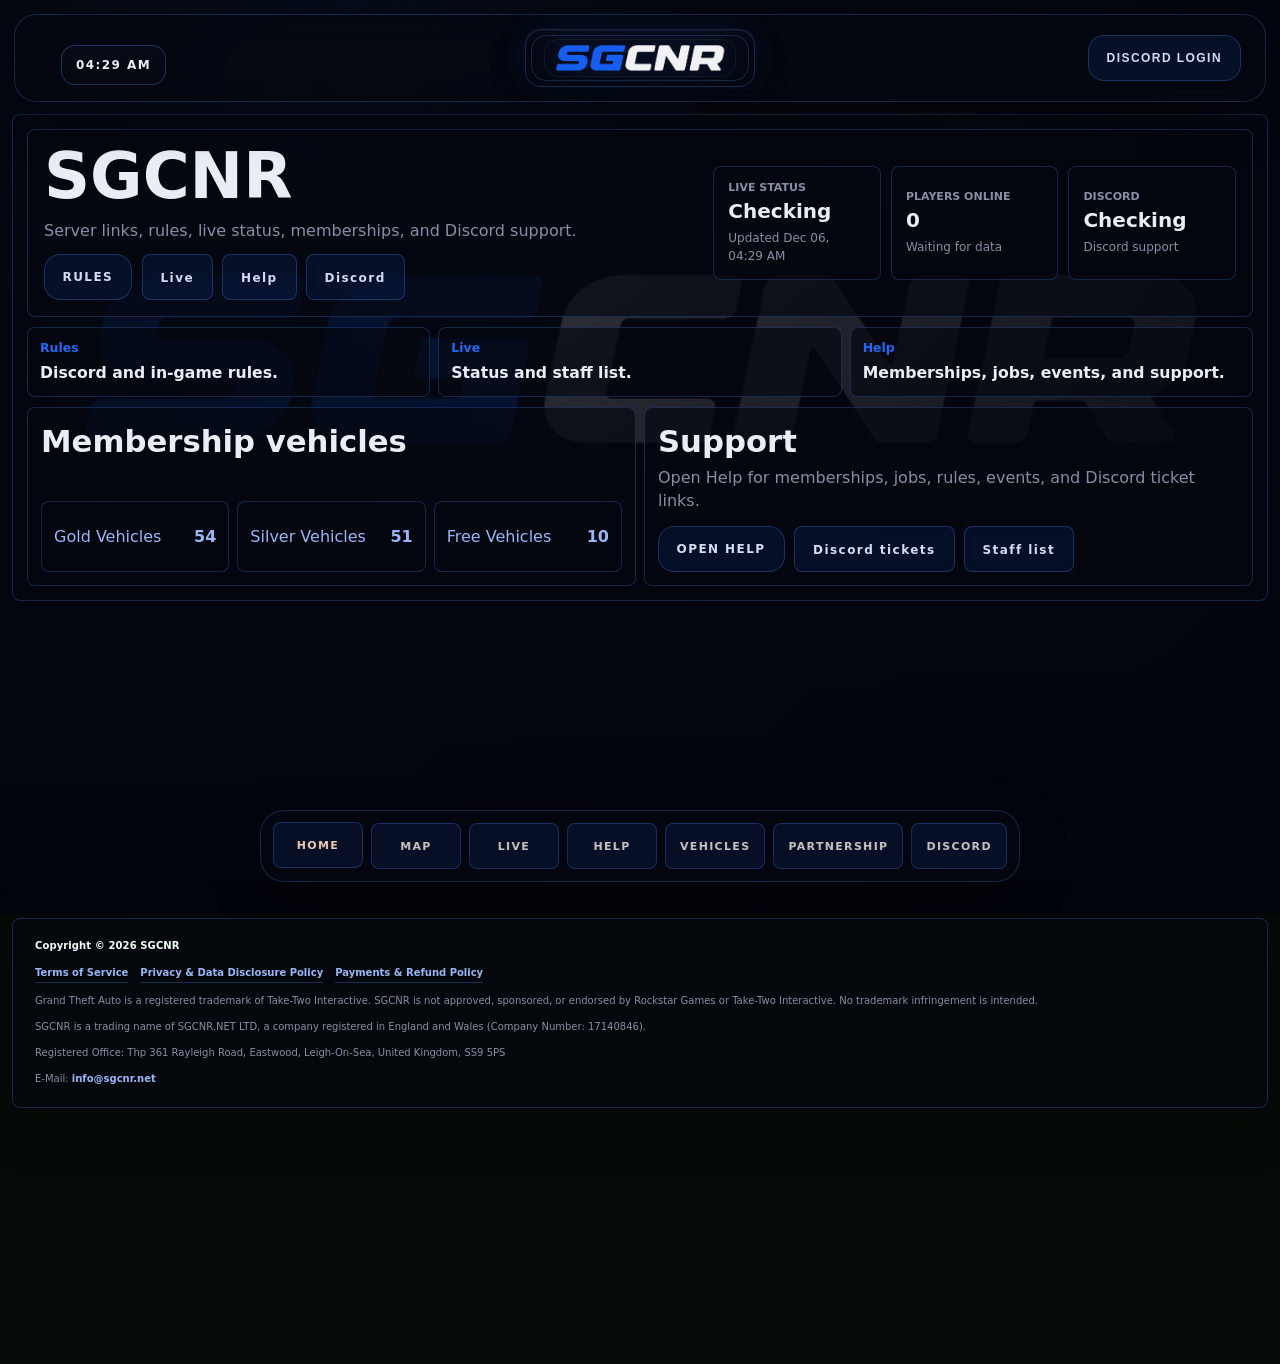
==== index.html @ f7b23f70 "Staff team (NOT DONE)" ====
﻿<!doctype html>
<html lang="en">
  <head>
    <meta charset="utf-8" />
    <meta name="viewport" content="width=device-width, initial-scale=1" />
    <title>SGCNR</title>
    <link rel="preload" as="image" href="/branding/sgcnr-brand-bg-20260628.png?v=20260628a" fetchpriority="high" />
    <link rel="stylesheet" href="/styles.css?v=20260618c" />
    <link rel="stylesheet" href="/logo-polish.css?v=20260618c" />
    <link rel="stylesheet" href="/site-overrides.css?v=20260630c" />
  </head>

  <body>
    <header class="topbar" aria-label="Top bar">
      <div class="topbar__status" aria-label="Site status">
        <div class="clock" id="localTime" title="Your local time">--:--</div>
        <div class="meta" id="meta"></div>
      </div>
      <a class="brandmark brandmark--link" id="brandHomeBtn" href="/" aria-label="SGCNR home">
        <div class="brandmark__badge">
          <span class="brandmark__light brandmark__light--blue" aria-hidden="true"></span>
          <span class="brandmark__light brandmark__light--red" aria-hidden="true"></span>
          <img
            class="brandmark__logo brandmark__logo--badge"
            src="/branding/sgcnr-brand-logo-20260628.png?v=20260628a"
            alt="SGCNR logo"
            width="480"
            height="116"
            loading="eager"
            decoding="async"
            onload="this.classList.add('is-ready'); if (this.nextElementSibling) this.nextElementSibling.hidden = true;"
            onerror="this.remove();"
          />
          <span class="brandmark__title">SGCNR</span>
        </div>
      </a>
      <div class="auth" id="authArea" aria-label="Account">
        <button class="auth__btn auth__btn--primary" id="loginBtn" type="button">Login</button>
        <button class="auth__btn" id="registerBtn" type="button" style="display:none">Register</button>
        <button class="auth__btn" id="accountBtn" type="button" style="display:none">Account</button>
        <button class="auth__btn" id="logoutBtn" type="button" style="display:none">Logout</button>
      </div>
    </header>

    <div class="site-brand-backdrop" aria-hidden="true"></div>

    <main class="content" aria-label="Main content">
      <div class="search-wrap" id="searchWrap">
        <input id="searchInput" type="search" placeholder="Search rules..." />
      </div>
      <div id="rules"></div>
    </main>

    <div id="authModalRoot"></div>

    <nav class="dock" aria-label="Navigation">
      <a class="dock__item" href="/" data-dock="home" aria-label="Homepage">
        <span class="dock__icon" aria-hidden="true"></span>
        <span class="dock__label">Home</span>
      </a>

      <a class="dock__item" href="/map" data-dock="map" aria-label="Map">
        <span class="dock__icon" aria-hidden="true"></span>
        <span class="dock__label">Map</span>
      </a>

      <a class="dock__item" href="/live" data-dock="live" aria-label="Live">
        <span class="dock__icon" aria-hidden="true"></span>
        <span class="dock__label">Live</span>
      </a>

      <a class="dock__item" href="/staff" data-dock="staff" aria-label="Staff" style="display:none">
        <span class="dock__icon" aria-hidden="true"></span>
        <span class="dock__label">Staff</span>
      </a>

      <a class="dock__item" href="/help" data-dock="help" aria-label="Help">
        <span class="dock__icon" aria-hidden="true"></span>
        <span class="dock__label">Help</span>
      </a>

      <a class="dock__item" href="/vehicles" data-dock="vehicles" aria-label="Vehicles">
        <span class="dock__icon" aria-hidden="true">
          <svg class="dock__svg" viewBox="0 0 24 24" role="img" aria-hidden="true" focusable="false">
            <path fill="currentColor" d="M7.1 7h9.8c.7 0 1.3.38 1.62.98L20.2 11H21a1 1 0 1 1 0 2h-.36c.23.42.36.9.36 1.4V18a1 1 0 0 1-1 1h-1.4a1.6 1.6 0 0 1-3.2 0H8.6a1.6 1.6 0 0 1-3.2 0H4a1 1 0 0 1-1-1v-3.6c0-.5.13-.98.36-1.4H3a1 1 0 1 1 0-2h.8l1.68-3.02C5.8 7.38 6.4 7 7.1 7Zm.16 2-1.1 2h11.68l-1.1-2H7.26ZM6.8 16.2a1.2 1.2 0 1 0 0-2.4 1.2 1.2 0 0 0 0 2.4Zm10.4 0a1.2 1.2 0 1 0 0-2.4 1.2 1.2 0 0 0 0 2.4Z"/>
          </svg>
        </span>
        <span class="dock__label">Vehicles</span>
      </a>

      <a class="dock__item" href="/partnership" data-dock="partnership" aria-label="Partnership">
        <span class="dock__icon" aria-hidden="true">
          <svg class="dock__svg" viewBox="0 0 24 24" role="img" aria-hidden="true" focusable="false">
            <path fill="currentColor" d="M8.5 5.5a3 3 0 0 1 4.24 0L14 6.76l1.26-1.26a3 3 0 0 1 4.24 4.24l-1.26 1.26 1.26 1.26a3 3 0 0 1-4.24 4.24L14 15.24l-1.26 1.26a3 3 0 0 1-4.24-4.24L9.76 11 8.5 9.74a3 3 0 0 1 0-4.24Zm1.41 1.41a1 1 0 0 0 0 1.42L12.59 11l-2.68 2.67a1 1 0 1 0 1.42 1.42L14 12.41l2.67 2.68a1 1 0 0 0 1.42-1.42L15.41 11l2.68-2.67a1 1 0 1 0-1.42-1.42L14 9.59l-2.67-2.68a1 1 0 0 0-1.42 0Z"/>
          </svg>
        </span>
        <span class="dock__label">Partnership</span>
      </a>

      <a class="dock__item" href="https://discord.gg/Y8HNFPtxkE" target="_blank" rel="noopener noreferrer" data-dock="discord" aria-label="Discord">
        <span class="dock__icon" aria-hidden="true">
          <svg class="dock__svg" viewBox="0 0 24 24" role="img" aria-hidden="true" focusable="false">
            <path fill="currentColor" d="M20.317 4.369a19.791 19.791 0 0 0-4.885-1.515.07.07 0 0 0-.074.035c-.212.375-.447.864-.613 1.249a18.26 18.26 0 0 0-5.487 0 12.64 12.64 0 0 0-.617-1.249.074.074 0 0 0-.074-.035 19.736 19.791 0 0 0-4.885 1.515.066.066 0 0 0-.03.027C.533 9.046-.32 13.58.099 18.057a.078.078 0 0 0 .03.055 19.9 19.9 0 0 0 5.992 3.067.074.074 0 0 0 .08-.027c.462-.63.873-1.295 1.226-1.994a.072.072 0 0 0-.04-.1 13.131 13.131 0 0 1-1.872-.9.073.073 0 0 1-.007-.121c.126-.094.252-.192.371-.291a.074.074 0 0 1 .077-.01c3.927 1.789 8.18 1.789 12.061 0a.074.074 0 0 1 .078.01c.12.099.245.197.372.291a.073.073 0 0 1-.006.121 12.299 12.299 0 0 1-1.873.9.073.073 0 0 0-.039.1c.36.699.772 1.364 1.225 1.994a.073.073 0 0 0 .08-.027 19.819 19.819 0 0 0 5.993-3.067.077.077 0 0 0 .03-.055c.5-5.177-.838-9.673-3.548-13.66a.061.061 0 0 0-.031-.028ZM8.02 15.331c-1.183 0-2.157-1.086-2.157-2.419 0-1.333.955-2.419 2.157-2.419 1.202 0 2.176 1.095 2.157 2.419 0 1.333-.955 2.419-2.157 2.419Zm7.975 0c-1.183 0-2.157-1.086-2.157-2.419 0-1.333.955-2.419 2.157-2.419 1.202 0 2.176 1.095 2.157 2.419 0 1.333-.946 2.419-2.157 2.419Z"/>
          </svg>
        </span>
        <span class="dock__label">Discord</span>
      </a>
    </nav>

    <footer class="footer" aria-label="Legal">
      <div class="footer__inner">
        <div class="footer__brand">Copyright &copy; 2026 SGCNR</div>
        <div class="footer__links">
          <a class="footer__link" href="/legal/sgcnr-terms-of-service.pdf" target="_blank" rel="noopener noreferrer" type="application/pdf" data-no-route="true">Terms of Service</a>
          <a class="footer__link" href="/legal/sgcnr-privacy-data-disclosure-policy.pdf" target="_blank" rel="noopener noreferrer" type="application/pdf" data-no-route="true">Privacy &amp; Data Disclosure Policy</a>
          <a class="footer__link" href="/legal/sgcnr-payments-refund-policy.pdf" target="_blank" rel="noopener noreferrer" type="application/pdf" data-no-route="true">Payments &amp; Refund Policy</a>
        </div>
        <div class="footer__legal">
          Grand Theft Auto is a registered trademark of Take-Two Interactive. SGCNR is not approved, sponsored, or endorsed by Rockstar Games or Take-Two Interactive. No trademark infringement is intended.
        </div>
        <div class="footer__legal">
          SGCNR is a trading name of SGCNR.NET LTD, a company registered in England and Wales (Company Number: 17140846).
        </div>
        <div class="footer__legal">
          Registered Office: Thp 361 Rayleigh Road, Eastwood, Leigh-On-Sea, United Kingdom, SS9 5PS
        </div>
        <div class="footer__legal">
          E-Mail: <a class="footer__mail" href="mailto:info@sgcnr.net">info@sgcnr.net</a>
        </div>
      </div>
    </footer>

    <script src="/rules.js?v=20260621e"></script>
    <script src="/server-config.js?v=20260618c"></script>
    <script src="/app.js?v=20260630c"></script>
    <script src="/site-enhancements.js?v=20260627a"></script>
    <script src="/auth-discord.js?v=20260618c"></script>
  </body>
</html>
---- styles.css ----
﻿:root{
  --bg: #070d0a;
  --panel: rgba(13,20,17,.94);
  --panel2: rgba(18,28,23,.88);
  --text: #f1f7f3;
  --muted: rgba(218,229,222,.72);
  --border: rgba(111,154,131,.18);
  --accent: #d8ad8d;
  --accent2: #f1d3bd;
  --shadow: 0 18px 38px rgba(0,0,0,.34);
  --ease: cubic-bezier(.2,.8,.2,1);
}

*{ box-sizing:border-box; }
html,body{
  height:100%;
  background-color: var(--bg);
}
body{
  margin:0;
  font-family: ui-sans-serif, system-ui, -apple-system, Segoe UI, Roboto, Arial, "Apple Color Emoji","Segoe UI Emoji";
  background-color: var(--bg);
  background-image:
    radial-gradient(980px 580px at 14% -6%, rgba(216,173,141,.13), transparent 56%),
    radial-gradient(920px 520px at 88% -4%, rgba(255,255,255,.08), transparent 54%),
    linear-gradient(180deg, rgba(255,255,255,.02), transparent 24%);
  background-attachment: fixed;
  color: var(--text);
  overflow-x: hidden;
}

body::before{
  content: "";
  position: fixed;
  inset: 0;
  pointer-events: none;
  background:
    linear-gradient(rgba(255,255,255,.035) 1px, transparent 1px),
    linear-gradient(90deg, rgba(255,255,255,.035) 1px, transparent 1px);
  background-size: 240px 240px;
  opacity: .04;
}

body::after{
  content: "";
  position: fixed;
  inset: 0;
  pointer-events: none;
  background-image:
    url("data:image/svg+xml,%3Csvg xmlns='http://www.w3.org/2000/svg' width='160' height='160'%3E%3Cfilter id='n'%3E%3CfeTurbulence type='fractalNoise' baseFrequency='.9' numOctaves='3' stitchTiles='stitch'/%3E%3C/filter%3E%3Crect width='160' height='160' filter='url(%23n)' opacity='.25'/%3E%3C/svg%3E");
  opacity: .02;
  mix-blend-mode: overlay;
}

body.has-pointer-fx > .content,
body.has-pointer-fx > .footer{
  position: relative;
  z-index: 2;
}

body.has-pointer-fx > .topbar{
  z-index: 10;
}

body.has-pointer-fx > .dock{
  z-index: 12;
}

.site-fx{
  position: fixed;
  inset: 0;
  z-index: 1;
  pointer-events: none;
  overflow: clip;
}

.site-fx__canvas{
  position: absolute;
  inset: 0;
  width: 100%;
  height: 100%;
  display: block;
  opacity: .74;
  mix-blend-mode: screen;
  filter: saturate(.94) brightness(.98);
}

a{ color: inherit; text-decoration:none; }
a:hover{ color: var(--accent); }

.topbar{
  position: sticky;
  top: 0;
  z-index: 10;
  display:flex;
  justify-content:center;
  align-items: flex-start;
  gap: 14px;
  padding: 16px 18px 12px 18px;
  background: linear-gradient(180deg, rgba(12,16,22,.94), rgba(9,12,18,.88));
  border-bottom: 1px solid rgba(216,173,141,.14);
  backdrop-filter: blur(10px);
}

.brandmark{
  display: inline-flex;
  flex-direction: column;
  align-items: center;
  gap: 6px;
  min-width: 250px;
  margin-top: 0;
}

@media (prefers-reduced-motion: reduce), (pointer: coarse){
  .site-fx{
    display: none;
  }
}

.brandmark__badge{
  position: relative;
  display: inline-flex;
  align-items: center;
  justify-content: center;
  min-width: 248px;
  min-height: 54px;
  padding: 0 22px;
  border-radius: 18px;
  border: 1px solid rgba(216,173,141,.18);
  background:
    linear-gradient(180deg, rgba(14,20,17,.98), rgba(10,8,7,.98)),
    linear-gradient(90deg, rgba(216,173,141,.16), rgba(255,255,255,0) 38%, rgba(255,255,255,.10));
  box-shadow:
    0 18px 34px rgba(0,0,0,.42),
    inset 0 1px 0 rgba(255,255,255,.04);
  overflow: hidden;
}

.brandmark__badge::before{
  content: "";
  position: absolute;
  inset: 4px;
  border-radius: 12px;
  border: 1px solid rgba(255,255,255,.05);
  pointer-events: none;
}

.brandmark__light{
  position: absolute;
  top: -4px;
  width: 72px;
  height: 28px;
  border-radius: 999px;
  filter: blur(16px);
  opacity: .58;
  pointer-events: none;
}

.brandmark__light--blue{
  left: -10px;
  background: radial-gradient(circle, rgba(216,173,141,.95), rgba(216,173,141,0) 68%);
}

.brandmark__light--red{
  right: -10px;
  background: radial-gradient(circle, rgba(255,255,255,.85), rgba(255,255,255,0) 68%);
}

.brandmark__title{
  position: relative;
  z-index: 1;
  font-size: 28px;
  line-height: 1;
  font-weight: 900;
  letter-spacing: -.05em;
  color: #f7fbff;
  text-transform: uppercase;
  text-shadow:
    0 3px 0 rgba(10,14,19,.95),
    0 10px 22px rgba(0,0,0,.40);
}

.brandmark__sub{
  font-size: 11px;
  letter-spacing: .22em;
  text-transform: uppercase;
  color: rgba(237,244,251,.68);
  white-space: nowrap;
}

.auth{
  position: absolute;
  right: 16px;
  top: 18px;
  display: flex;
  gap: 8px;
  align-items: center;
}

.auth__btn{
  border: 1px solid rgba(216,173,141,.14);
  background: rgba(12,18,26,.82);
  color: rgba(237,244,251,.88);
  padding: 8px 10px;
  border-radius: 12px;
  font-size: 11px;
  letter-spacing: .08em;
  text-transform: uppercase;
  cursor: pointer;
  backdrop-filter: blur(6px);
  transition: transform .22s var(--ease), border-color .22s var(--ease), background .22s var(--ease);
}

.auth__btn:hover{
  transform: translateY(-1px);
  border-color: rgba(255,255,255,.16);
  background: rgba(0,0,0,.26);
}

.auth__btn:focus-visible{
  outline: none;
  border-color: rgba(216,173,141,.45);
  box-shadow: 0 0 0 3px rgba(216,173,141,.12);
}

.auth__btn--primary{
  border-color: rgba(216,173,141,.28);
  background: rgba(216,173,141,.10);
  color: rgba(219,255,233,.98);
}

.auth__btn--primary:hover{
  border-color: rgba(216,173,141,.45);
  background: rgba(216,173,141,.14);
}

.topbar__right{
  display:flex;
  align-items:center;
}

.clock{
  font-variant-numeric: tabular-nums;
  font-size: 12px;
  letter-spacing: .08em;
  text-transform: uppercase;
  color: rgba(237,244,251,.84);
  border: 1px solid rgba(216,173,141,.14);
  background: rgba(16,22,31,.82);
  padding: 10px 14px;
  border-radius: 999px;
  backdrop-filter: blur(10px);
}

.content{
  max-width: 980px;
  margin: 0 auto;
  padding: 14px 16px 170px 16px;
  min-height: calc(100vh - 80px);
}

body.is-map .content{
  max-width: none;
  width: 100%;
  padding: 8px 12px 130px 12px;
  min-height: calc(100svh - 82px);
}

body.is-landing .content{
  max-width: none;
  padding-left: 0;
  padding-right: 0;
}

body.is-landing #rules{
  min-height: calc(100vh - 160px);
}

.search-wrap{
  display: none;
  margin: 0 0 12px 0;
}

.search-wrap input{
  width: 100%;
  padding: 12px 12px;
  border-radius: 14px;
  border: 1px solid rgba(255,255,255,.10);
  background: rgba(0,0,0,.22);
  color: rgba(230,237,246,.9);
  outline: none;
  backdrop-filter: blur(10px);
}

.search-wrap input::placeholder{ color: rgba(230,237,246,.45); }

.meta{
  position: absolute;
  left: 16px;
  top: 18px;
  width: fit-content;
  max-width: calc(100% - 32px);
  display: inline-flex;
  align-items: center;
  gap: 6px;
  margin: 0;
  font-size: 10px;
  letter-spacing: .08em;
  text-transform: uppercase;
  color: rgba(237,244,251,.8);
  border: 1px solid rgba(120,147,182,.14);
  background: rgba(12,18,26,.82);
  padding: 6px 10px;
  border-radius: 999px;
  backdrop-filter: blur(10px);
}

.meta kbd{
  font-family: ui-sans-serif, system-ui, -apple-system, Segoe UI, Roboto, Arial;
  font-size: inherit;
  letter-spacing: .08em;
  text-transform: uppercase;
  color: inherit;
  border: none;
  background: transparent;
  padding: 0;
  border-radius: 0;
}

body:not(.is-landing) .meta{ margin-left: 0; margin-right: 0; }

@media (max-width: 520px){
  .topbar{
    gap: 8px;
    padding-left: 10px;
    padding-right: 10px;
  }
  .brandmark{
    min-width: 0;
  }
  .brandmark__badge{
    min-width: 180px;
    min-height: 42px;
    padding: 0 14px;
  }
  .brandmark__title{
    font-size: 22px;
  }
  .brandmark__sub{
    font-size: 9px;
    letter-spacing: .12em;
  }
  .meta{ left: 10px; top: 12px; }
  .auth{ right: 10px; top: 12px; }
}

.section{
  padding: 18px;
  border: 1px solid var(--border);
  border-radius: 20px;
  background: linear-gradient(180deg, rgba(13,19,28,.96), rgba(9,14,21,.96));
  backdrop-filter: blur(8px);
  margin-bottom: 16px;
  box-shadow: 0 18px 42px rgba(0,0,0,.34), inset 0 1px 0 rgba(255,255,255,.02);
}

.section__eyebrow{
  display: inline-flex;
  align-items: center;
  min-height: 28px;
  padding: 0 12px;
  margin-bottom: 10px;
  border-radius: 999px;
  border: 1px solid rgba(179,136,86,.12);
  background: rgba(214,166,91,.05);
  color: rgba(235,221,197,.74);
  font-size: 11px;
  font-weight: 700;
  letter-spacing: .12em;
  text-transform: uppercase;
}

.section h2{
  margin: 0 0 10px 0;
  font-size: 22px;
  letter-spacing: .2px;
}

.section__content{
  margin-top: 10px;
  padding: 12px;
  border-radius: 14px;
  border: 1px solid rgba(255,255,255,.08);
  background: rgba(255,255,255,.02);
  margin-bottom: 12px;
}

.doc-p{
  margin: 0 0 10px 0;
  line-height: 1.65;
  color: rgba(230,237,246,.84);
}

.doc-list{
  margin: 0;
  padding-left: 18px;
  line-height: 1.65;
  color: rgba(230,237,246,.88);
}

.doc-table{
  width: 100%;
  overflow: auto;
  border-radius: 14px;
  border: 1px solid rgba(255,255,255,.10);
  background: rgba(255,255,255,.02);
}

.doc-table table{ width: 100%; border-collapse: collapse; }

.doc-table th,
.doc-table td{
  text-align: left;
  padding: 10px 12px;
  border-bottom: 1px solid rgba(255,255,255,.08);
  vertical-align: top;
}

.doc-table th{
  font-size: 12px;
  color: rgba(230,237,246,.60);
  text-transform: uppercase;
  letter-spacing: .12em;
  background: rgba(0,0,0,.22);
}

.rule__title{
  font-weight: 650;
}

.rule__id{
  font-size: 12px;
  color: rgba(230,237,246,.68);
  border: 1px solid rgba(255,255,255,.10);
  padding: 2px 8px;
  border-radius: 999px;
}

.rule__body{
  padding: 12px;
  color: rgba(230,237,246,.92);
}

.rule__explanation{
  padding: 0 12px 12px 12px;
  color: rgba(230,237,246,.68);
  line-height: 1.65;
}

.rule__tags{
  margin: 0;
  padding: 0 12px 12px 12px;
  display:flex;
  flex-wrap: wrap;
  gap: 8px;
}

.tag{
  font-size: 12px;
  color: rgba(230,237,246,.78);
  border: 1px solid rgba(255,255,255,.10);
  padding: 2px 8px;
  border-radius: 999px;
  background: rgba(255,255,255,.02);
}

.view{
  opacity: 0;
  transform: translateY(6px);
  transition: opacity .26s var(--ease), transform .26s var(--ease);
}

.view.view--in{
  opacity: 1;
  transform: translateY(0);
}

.view.view--out{
  opacity: 0;
  transform: translateY(-4px);
}

.page-title{
  margin: 0;
  font-size: 30px;
  letter-spacing: .2px;
  line-height: 1.08;
}

.content-grid{
  display: grid;
  gap: 16px;
}

.content-grid--sidebar{
  grid-template-columns: minmax(0, 1.45fr) minmax(280px, .8fr);
  align-items: start;
}

.landing{
  padding: 90px 0 30px 0;
  text-align: center;
  position: relative;
  overflow: hidden;
}

body.is-landing .landing{
  min-height: calc(100vh - 160px);
  display:flex;
  flex-direction: column;
  align-items:center;
  justify-content: center;
  padding: 0 18px;
}

.landing-shell{
  width: min(1100px, calc(100% - 40px));
  margin: 0 auto;
}

.landing-hero{
  position: relative;
  z-index: 1;
  display: grid;
  grid-template-columns: minmax(0, 1.08fr) minmax(300px, .72fr);
  gap: 24px;
  align-items: start;
}

.landing-hero__copy{
  text-align: left;
  max-width: none;
}

.landing-hero__title{
  margin-top: 22px;
  max-width: 12ch;
  font-size: clamp(32px, 4.8vw, 56px);
  line-height: 1.04;
  font-weight: 800;
  letter-spacing: -.04em;
  color: rgba(237,244,251,.98);
  text-shadow: 0 18px 42px rgba(0,0,0,.44);
}

.landing-hero__text{
  margin-top: 18px;
  max-width: 50ch;
  color: rgba(237,244,251,.72);
  line-height: 1.7;
  font-size: 15px;
}

.landing-hero__actions{
  display: flex;
  flex-wrap: wrap;
  gap: 10px;
  margin-top: 24px;
}

.landing-panel{
  padding: 18px;
  border-radius: 22px;
  border: 1px solid rgba(120,147,182,.16);
  background: linear-gradient(180deg, rgba(12,18,26,.96), rgba(8,13,20,.96));
  backdrop-filter: blur(10px);
  box-shadow: 0 20px 46px rgba(0,0,0,.34);
  text-align: left;
}

.landing-panel__eyebrow{
  font-size: 11px;
  font-weight: 700;
  letter-spacing: .14em;
  text-transform: uppercase;
  color: rgba(230,237,246,.58);
  margin-bottom: 14px;
}

.landing-panel__grid{
  display: grid;
  grid-template-columns: repeat(2, minmax(0, 1fr));
  gap: 12px;
}

.landing-stats{
  display: grid;
  grid-template-columns: repeat(3, minmax(0, 1fr));
  gap: 10px;
  margin-top: 14px;
}

.landing-stat{
  padding: 10px 12px;
  border-radius: 16px;
  border: 1px solid rgba(255,255,255,.08);
  background: rgba(255,255,255,.03);
}

.landing-stat__label{
  font-size: 10px;
  font-weight: 700;
  letter-spacing: .12em;
  text-transform: uppercase;
  color: rgba(230,237,246,.52);
}

.landing-stat__value{
  margin-top: 6px;
  font-size: 15px;
  font-weight: 700;
  color: rgba(230,237,246,.94);
}

.landing--cloud::before{
  content: "";
  position: absolute;
  inset: -40px -40px -60px -40px;
  pointer-events: none;
  background:
    radial-gradient(900px 360px at 50% 42%, rgba(255,255,255,.10), transparent 70%),
    radial-gradient(900px 360px at 50% 55%, rgba(255,255,255,.07), transparent 72%),
    radial-gradient(900px 360px at 50% 70%, rgba(255,255,255,.05), transparent 74%),
    radial-gradient(700px 260px at 30% 62%, rgba(255,255,255,.05), transparent 70%),
    radial-gradient(700px 260px at 70% 62%, rgba(255,255,255,.05), transparent 70%);
  opacity: .75;
  filter: blur(1px);
  mask-image: radial-gradient(520px 320px at 50% 55%, rgba(0,0,0,1), rgba(0,0,0,0));
}

.landing--cloud::after{
  content: "";
  position: absolute;
  left: 72%;
  top: 42%;
  width: 440px;
  height: 440px;
  transform: translate(-50%, -50%);
  border-radius: 999px;
  pointer-events: none;
  background: radial-gradient(circle at 50% 50%, rgba(255,255,255,.07), rgba(255,255,255,.025) 42%, transparent 72%);
  border: 1px solid rgba(255,255,255,.06);
  box-shadow: 0 24px 64px rgba(0,0,0,.42);
}

.landing__logo{
  position: relative;
  z-index: 1;
  display: inline-grid;
  gap: 8px;
  margin-top: 18px;
}

.landing__logoTop,
.landing__logoBottom{
  font-family: ui-serif, Georgia, "Times New Roman", Times, serif;
  font-weight: 700;
  letter-spacing: .06em;
  line-height: .92;
  text-transform: none;
  font-size: 50px;
}

.landing__logoTop{
  color: rgba(230,237,246,.86);
  text-shadow: 0 18px 60px rgba(0,0,0,.75);
}

.landing__logoBottom{
  margin-top: -20px;
  color: rgba(230,237,246,.72);
  text-shadow: 0 18px 60px rgba(0,0,0,.75);
}

.landing__coming{
  position: relative;
  z-index: 1;
  margin-top: 0;
  font-size: 13px;
  letter-spacing: .28em;
  text-transform: uppercase;
  color: rgba(230,237,246,.60);
}

.landing-brand{
  position: relative;
  display: grid;
  grid-template-columns: 1fr;
  gap: 0;
  margin-top: 18px;
  width: min(820px, 100%);
  padding: 0;
  align-items: stretch;
}

.landing-brand__banner{
  position: relative;
  overflow: hidden;
  display: flex;
  flex-direction: column;
  justify-content: flex-end;
  min-height: 278px;
  padding: 24px 28px 30px;
  border-radius: 28px;
  border: 1px solid rgba(120,147,182,.18);
  background:
    linear-gradient(180deg, rgba(16,22,31,.98), rgba(8,12,18,.98)),
    linear-gradient(90deg, rgba(82,142,255,.16), rgba(255,255,255,0) 36%, rgba(255,96,96,.16));
  box-shadow:
    0 24px 58px rgba(0,0,0,.42),
    inset 0 1px 0 rgba(255,255,255,.04);
}

.landing-brand__banner::before{
  content: "";
  position: absolute;
  inset: 0;
  pointer-events: none;
  background:
    radial-gradient(circle at 18% 18%, rgba(71,142,255,.22), transparent 28%),
    radial-gradient(circle at 82% 18%, rgba(255,82,82,.20), transparent 28%),
    radial-gradient(circle at 50% 52%, rgba(255,193,87,.14), transparent 34%);
}

.landing-brand__banner::after{
  content: "";
  position: absolute;
  inset: 6px;
  border-radius: 22px;
  border: 1px solid rgba(255,255,255,.06);
  pointer-events: none;
}

.landing-brand__light{
  position: absolute;
  top: 10px;
  width: 148px;
  height: 64px;
  filter: blur(22px);
  opacity: .55;
  pointer-events: none;
}

.landing-brand__light--blue{
  left: -12px;
  background: radial-gradient(circle at 50% 50%, rgba(67,143,255,.92), rgba(67,143,255,0) 68%);
}

.landing-brand__light--red{
  right: -12px;
  background: radial-gradient(circle at 50% 50%, rgba(255,85,85,.90), rgba(255,85,85,0) 68%);
}

.landing-brand__skyline{
  position: relative;
  z-index: 1;
  display: flex;
  align-items: end;
  gap: 4px;
  height: 78px;
  margin-bottom: 16px;
  opacity: .56;
}

.landing-brand__building{
  border-radius: 5px 5px 0 0;
  background: linear-gradient(180deg, rgba(255,255,255,.18), rgba(71,84,98,.88));
  box-shadow: inset 0 1px 0 rgba(255,255,255,.12);
}

.landing-brand__chips{
  position: relative;
  z-index: 1;
  display: flex;
  flex-wrap: wrap;
  gap: 10px;
  margin-bottom: 18px;
}

.landing-brand__chip{
  display: inline-flex;
  align-items: center;
  gap: 8px;
  min-height: 34px;
  padding: 0 12px;
  border-radius: 999px;
  border: 1px solid rgba(255,255,255,.08);
  background: rgba(7,11,15,.64);
  color: rgba(230,237,246,.88);
  font-size: 12px;
  font-weight: 700;
  letter-spacing: .08em;
  text-transform: uppercase;
  backdrop-filter: blur(12px);
}

.landing-brand__chip--police{
  border-color: rgba(90,149,255,.24);
  box-shadow: inset 0 0 0 1px rgba(90,149,255,.08);
}

.landing-brand__chip--crime{
  border-color: rgba(255,125,72,.24);
  box-shadow: inset 0 0 0 1px rgba(255,125,72,.08);
}

.landing-brand__chipIcon,
.landing-brand__cash,
.landing-brand__badgeIcon{
  display: inline-flex;
  align-items: center;
  justify-content: center;
}

.landing-brand__chipIcon{
  width: 20px;
  height: 20px;
}

.landing-brand__chipIcon svg{
  width: 16px;
  height: 16px;
  display: block;
}

.landing-brand__title{
  position: relative;
  z-index: 1;
  text-transform: uppercase;
  line-height: .88;
}

.landing-brand__title--wide{
  max-width: none;
  font-size: clamp(44px, 6.4vw, 82px);
  font-weight: 900;
  letter-spacing: -.05em;
  white-space: normal;
  color: #f7fbff;
  text-shadow:
    0 4px 0 rgba(10,14,19,.92),
    0 18px 36px rgba(0,0,0,.4);
}

.landing-brand__road{
  position: relative;
  z-index: 1;
  margin-top: 20px;
  height: 14px;
  border-radius: 999px;
  background: linear-gradient(180deg, rgba(121,130,142,.34), rgba(56,63,72,.86));
  box-shadow: inset 0 1px 0 rgba(255,255,255,.08);
  overflow: hidden;
}

.landing-brand__road::after{
  content: "";
  position: absolute;
  left: 50%;
  top: 50%;
  width: 56%;
  height: 2px;
  transform: translate(-50%, -50%);
  background: repeating-linear-gradient(90deg, rgba(255,255,255,.92) 0 18px, transparent 18px 30px);
  opacity: .88;
}

.landing-brand__cash{
  position: absolute;
  right: 22px;
  bottom: 24px;
  width: 44px;
  height: 44px;
  border-radius: 14px;
  border: 1px solid rgba(140,224,150,.20);
  background: linear-gradient(180deg, rgba(98,177,104,.26), rgba(31,67,38,.86));
  color: rgba(217,255,224,.96);
  box-shadow: 0 12px 24px rgba(0,0,0,.24);
}

.landing-brand__cash svg{
  width: 22px;
  height: 22px;
  display: block;
}

.landing-brand__badge{
  display: none;
}

.landing-brand__badge::before{
  content: "";
  position: absolute;
  inset: 7px;
  border-radius: 26px;
  border: 1px solid rgba(255,255,255,.06);
}

.landing-brand__badge::after{
  content: "";
  position: absolute;
  left: 16px;
  right: 16px;
  bottom: 16px;
  height: 10px;
  border-radius: 999px;
  background: linear-gradient(90deg, rgba(66,140,255,.26), rgba(255,255,255,.12) 45%, rgba(255,92,92,.26));
}

.landing-brand__badgeTitle{
  position: relative;
  transform: none;
  font-size: clamp(32px, 4vw, 50px);
  font-weight: 900;
  letter-spacing: -.08em;
  color: #f7fbff;
  text-transform: uppercase;
  text-shadow:
    0 4px 0 rgba(10,14,19,.94),
    0 16px 34px rgba(0,0,0,.46);
  z-index: 1;
}

.landing-brand__badgeIcon{
  position: absolute;
  width: 46px;
  height: 46px;
  border-radius: 14px;
  border: 1px solid rgba(255,255,255,.08);
  background: rgba(7,11,15,.68);
  box-shadow: 0 10px 24px rgba(0,0,0,.30);
}

.landing-brand__badgeIcon svg{
  width: 24px;
  height: 24px;
  display: block;
}

.landing-brand__badgeIcon--left{
  left: 18px;
  top: 18px;
  color: #ffc759;
}

.landing-brand__badgeIcon--right{
  right: 18px;
  top: 18px;
  color: #ff9f7b;
}

.quickstart{
  position: relative;
  z-index: 1;
  margin-top: 26px;
  width: min(780px, 100%);
  padding: 14px;
  border-radius: 18px;
  border: 1px solid rgba(255,255,255,.10);
  background: rgba(0,0,0,.22);
  backdrop-filter: blur(14px);
  box-shadow: 0 18px 50px rgba(0,0,0,.50);
}

.quickstart__title{
  font-size: 12px;
  letter-spacing: .22em;
  text-transform: uppercase;
  color: rgba(230,237,246,.70);
  margin-bottom: 12px;
}

.quickstart__grid{
  display: grid;
  grid-template-columns: repeat(2, minmax(0, 1fr));
  gap: 12px;
}

.quickstart__btn{
  display: flex;
  align-items: center;
  gap: 12px;
  padding: 14px 14px;
  border-radius: 16px;
  border: 1px solid rgba(255,255,255,.10);
  background: rgba(255,255,255,.03);
  color: rgba(230,237,246,.90);
  transition: transform .22s var(--ease), border-color .22s var(--ease), background .22s var(--ease);
}

.quickstart__btn:hover{
  transform: translateY(-1px);
  border-color: rgba(122,182,255,.26);
  background: rgba(255,255,255,.05);
}

.quickstart__btn:focus-visible{
  outline: none;
  border-color: rgba(122,182,255,.45);
  box-shadow: 0 0 0 3px rgba(122,182,255,.12);
}

.quickstart__btn--primary{
  border-color: rgba(122,182,255,.28);
  background: rgba(122,182,255,.10);
}

.quickstart__btn--primary:hover{
  border-color: rgba(122,182,255,.45);
  background: rgba(122,182,255,.14);
}

.quickstart__icon{
  width: 38px;
  height: 38px;
  display: inline-flex;
  align-items: center;
  justify-content: center;
  border-radius: 14px;
  border: 1px solid rgba(255,255,255,.10);
  background: rgba(0,0,0,.22);
  font-size: 18px;
  line-height: 1;
}

.quickstart__label{
  font-weight: 700;
  letter-spacing: .2px;
}

.rules-legal{
  margin-top: 14px;
  padding: 12px 14px;
  border-radius: 14px;
  border: 1px solid rgba(255,255,255,.08);
  background: rgba(0,0,0,.18);
  color: rgba(230,237,246,.55);
  font-size: 12px;
  line-height: 1.55;
  backdrop-filter: blur(12px);
}

@media (max-width: 520px){
  .landing__logoTop,
  .landing__logoBottom{ font-size: 44px; }
  .landing--cloud::after{ width: 420px; height: 420px; }
  .quickstart__grid{ grid-template-columns: 1fr; }
  .players{ grid-template-columns: 1fr; }
  .status-grid{ grid-template-columns: 1fr; }
  .landing-brand{
    grid-template-columns: 1fr;
  }
  .landing-brand__banner{
    padding: 18px 18px 24px;
  }
  .landing-brand__title--wide{
    font-size: clamp(28px, 10vw, 42px);
  }
  .landing-brand__badge{
    min-height: 180px;
  }
}

.breadcrumb{
  display:flex;
  flex-wrap: wrap;
  align-items: center;
  gap: 8px;
  font-size: 12px;
  color: rgba(230,237,246,.60);
  margin-bottom: 10px;
}

.breadcrumb__sep{ color: rgba(219,197,165,.28); }

.breadcrumb__link{
  color: rgba(237,221,195,.82);
  border: 1px solid rgba(183,137,85,.16);
  border-radius: 999px;
  padding: 2px 8px;
  background: rgba(201,149,87,.06);
  transition: border-color .22s var(--ease), background .22s var(--ease);
}

.breadcrumb__link:hover{
  border-color: rgba(206,150,92,.24);
  background: rgba(201,149,87,.10);
}

.breadcrumb__current{
  color: rgba(223,206,180,.66);
  border: 1px solid rgba(183,137,85,.12);
  border-radius: 999px;
  padding: 2px 8px;
  background: rgba(25,18,14,.56);
}

.cards{
  display:grid;
  grid-template-columns: repeat(2, minmax(0, 1fr));
  gap: 14px;
}

.info-grid{
  display: grid;
  grid-template-columns: repeat(2, minmax(0, 1fr));
  gap: 12px;
}

.info-card{
  padding: 16px;
  border-radius: 18px;
  border: 1px solid rgba(255,255,255,.08);
  background: linear-gradient(180deg, rgba(255,255,255,.04), rgba(0,0,0,.16));
  box-shadow: inset 0 1px 0 rgba(255,255,255,.03);
}

.info-card__title{
  font-weight: 700;
  margin-bottom: 8px;
}

.info-card__text{
  color: rgba(230,237,246,.82);
  line-height: 1.65;
}

.info-links{
  display: flex;
  flex-wrap: wrap;
  gap: 10px;
}

.info-link{
  display: inline-flex;
  align-items: center;
  gap: 8px;
  padding: 8px 10px;
  border-radius: 12px;
  border: 1px solid rgba(255,255,255,.10);
  background: rgba(0,0,0,.18);
  color: rgba(230,237,246,.86);
  transition: transform .22s var(--ease), border-color .22s var(--ease), background .22s var(--ease);
}

.info-link:hover{
  transform: translateY(-1px);
  border-color: rgba(201,255,90,.26);
  background: rgba(0,0,0,.22);
}

.info-link:focus-visible{
  outline: none;
  border-color: rgba(201,255,90,.45);
  box-shadow: 0 0 0 3px rgba(201,255,90,.12);
}

.info-faq{
  display: grid;
  gap: 10px;
}

.info-faq__item{
  padding: 16px;
  border-radius: 18px;
  border: 1px solid rgba(255,255,255,.08);
  background: linear-gradient(180deg, rgba(255,255,255,.04), rgba(0,0,0,.14));
  transition: transform .22s var(--ease), border-color .22s var(--ease), background .22s var(--ease);
}

.info-faq__item:hover{
  transform: translateY(-1px);
  border-color: rgba(255,255,255,.14);
  background: linear-gradient(180deg, rgba(255,255,255,.05), rgba(0,0,0,.17));
}

.info-faq__q{
  font-weight: 650;
  margin-bottom: 6px;
}

.info-faq__a{
  color: rgba(230,237,246,.72);
  line-height: 1.6;
}

.rule-list{
  display:grid;
  gap: 10px;
  margin-top: 12px;
}

.card{
  display:block;
  padding: 16px;
  border-radius: 20px;
  border: 1px solid rgba(255,255,255,.10);
  background: linear-gradient(180deg, rgba(255,255,255,.045), rgba(0,0,0,.20));
  backdrop-filter: blur(14px);
  box-shadow: 0 12px 30px rgba(0,0,0,.40);
  transition: transform .22s var(--ease), border-color .22s var(--ease), background .22s var(--ease);
  position: relative;
  overflow: hidden;
}

.card::before{
  content: "";
  position: absolute;
  inset: 0 0 auto 0;
  height: 2px;
  background: linear-gradient(90deg, rgba(201,255,90,.65), rgba(106,188,255,.35));
  opacity: .55;
}

.card:focus-visible{
  outline: none;
  border-color: rgba(201,255,90,.45);
  box-shadow:
    0 12px 30px rgba(0,0,0,.40),
    0 0 0 3px rgba(201,255,90,.12);
}

.card:hover{
  transform: translateY(-2px);
  border-color: rgba(201,255,90,.35);
  background: rgba(0,0,0,.26);
}

.card__title{
  font-weight: 700;
  margin-bottom: 6px;
  font-size: 16px;
}

.card__meta{
  color: rgba(230,237,246,.62);
  font-size: 13px;
}

.rule-card{
  display:block;
  padding: 14px;
  border-radius: 18px;
  border: 1px solid rgba(255,255,255,.10);
  background: linear-gradient(180deg, rgba(255,255,255,.04), rgba(0,0,0,.18));
  backdrop-filter: blur(14px);
  position: relative;
  transition: border-color .22s var(--ease), background .22s var(--ease), transform .22s var(--ease);
}

.rule-card:hover{
  transform: translateY(-1px);
  border-color: rgba(201,255,90,.26);
  background: rgba(0,0,0,.24);
}

.rule-card:focus-visible{
  outline: none;
  border-color: rgba(201,255,90,.45);
  box-shadow: 0 0 0 3px rgba(201,255,90,.12);
}

.rule-card::after{
  content: "›";
  position: absolute;
  right: 12px;
  top: 14px;
  color: rgba(230,237,246,.40);
  font-size: 18px;
  line-height: 1;
}

.rule-card__top{
  display:flex;
  gap: 10px;
  align-items: center;
  padding-right: 18px;
}

.rule-card__title{
  font-weight: 650;
  letter-spacing: .1px;
  font-size: 15px;
}

.rule-card__body{
  margin-top: 8px;
  font-size: 13px;
  color: rgba(230,237,246,.82);
  line-height: 1.6;
  padding-right: 18px;
}

.rule-card__section{
  margin-top: 10px;
  color: rgba(230,237,246,.55);
  font-size: 12px;
  text-transform: uppercase;
  letter-spacing: .12em;
}

.empty{
  padding: 10px 12px;
  border: 1px dashed rgba(255,255,255,.16);
  border-radius: 14px;
  color: rgba(159,176,199,.95);
}

.footer{
  margin: 0 auto;
  max-width: 980px;
  padding: 0 16px calc(140px + env(safe-area-inset-bottom, 0px)) 16px;
}

.footer__inner{
  border-top: 1px solid var(--border);
  padding-top: 14px;
  color: rgba(159,176,199,.85);
  font-size: 12px;
  line-height: 1.6;
  display: grid;
  gap: 6px;
}

.status-top,
.status-head{
  display:flex;
  align-items: flex-start;
  justify-content: space-between;
  gap: 12px;
}

.status-top__left,
.status-head__left{ min-width: 0; }

.status-grid{
  margin-top: 12px;
  display:grid;
  grid-template-columns: repeat(2, minmax(0, 1fr));
  gap: 12px;
}

.status-page{
  display: grid;
  gap: 14px;
}

.status-live{
  position: relative;
  overflow: hidden;
}

.status-live::before{
  content: "";
  position: absolute;
  inset: 0;
  pointer-events: none;
  background:
    radial-gradient(circle at 14% 18%, rgba(91,153,255,.14), transparent 28%),
    radial-gradient(circle at 86% 20%, rgba(255,96,96,.12), transparent 26%),
    radial-gradient(circle at 52% 82%, rgba(201,255,90,.08), transparent 30%);
}

.status-live > *{
  position: relative;
  z-index: 1;
}

.status-live__head{
  display: flex;
  align-items: flex-start;
  justify-content: space-between;
  gap: 18px;
  flex-wrap: wrap;
}

.status-live__copy{
  max-width: 62ch;
}

.status-live__text{
  margin: 10px 0 0 0;
  color: rgba(230,237,246,.72);
  line-height: 1.65;
}

.status-live__actions{
  display: flex;
  align-items: center;
  gap: 10px;
  flex-wrap: wrap;
}

.status-live__highlights{
  margin-top: 16px;
  display: grid;
  grid-template-columns: repeat(3, minmax(0, 1fr));
  gap: 12px;
}

.status-live__highlight{
  padding: 14px 16px;
  border-radius: 16px;
  border: 1px solid rgba(255,255,255,.08);
  background: rgba(255,255,255,.03);
}

.status-live__label{
  font-size: 10px;
  font-weight: 700;
  letter-spacing: .14em;
  text-transform: uppercase;
  color: rgba(230,237,246,.56);
}

.status-live__value{
  margin-top: 8px;
  font-size: 16px;
  font-weight: 700;
  color: rgba(230,237,246,.94);
  word-break: break-word;
}

.status-meta{
  margin-top: 8px;
  color: rgba(230,237,246,.66);
  line-height: 1.6;
}

.status-pill{
  display: inline-flex;
  align-items: center;
  justify-content: center;
  min-height: 34px;
  padding: 0 14px;
  border-radius: 999px;
  border: 1px solid rgba(255,255,255,.08);
  font-size: 12px;
  font-weight: 700;
  letter-spacing: .12em;
  text-transform: uppercase;
}

.status-pill--online{
  color: #8bf0bc;
  border-color: rgba(84,224,166,.24);
  background: rgba(84,224,166,.10);
}

.status-pill--offline{
  color: #ff9f9f;
  border-color: rgba(255,96,96,.22);
  background: rgba(255,96,96,.10);
}

.status-tags{
  display: flex;
  flex-wrap: wrap;
  gap: 8px;
  margin-top: 14px;
}

.status-card__meta{
  margin-top: 8px;
  color: rgba(230,237,246,.62);
  line-height: 1.5;
  font-size: 13px;
}

.status-note{
  margin-top: 14px;
  padding: 12px 14px;
  border-radius: 14px;
  border: 1px solid rgba(255,255,255,.08);
  background: rgba(255,255,255,.03);
  color: rgba(230,237,246,.72);
  line-height: 1.6;
}

.status-empty{
  padding: 18px;
  border-radius: 18px;
  border: 1px solid rgba(255,255,255,.08);
  background: rgba(255,255,255,.03);
}

.status-empty--warning{
  border-color: rgba(255,170,120,.18);
  background: rgba(255,140,84,.05);
}

.status-empty__title{
  font-size: 18px;
  font-weight: 700;
  color: rgba(230,237,246,.95);
}

.status-empty__text{
  margin-top: 8px;
  color: rgba(230,237,246,.68);
  line-height: 1.6;
}

.status-players__searchWrap{
  margin: 8px 0 14px 0;
}

.status-players__search{
  width: 100%;
  padding: 12px 14px;
  border-radius: 14px;
  border: 1px solid rgba(255,255,255,.10);
  background: rgba(0,0,0,.22);
  color: rgba(230,237,246,.92);
  outline: none;
}

.status-players__search::placeholder{
  color: rgba(230,237,246,.44);
}

.players--status{
  gap: 12px;
}

.player-card{
  padding: 14px 16px;
  border-radius: 16px;
  border: 1px solid rgba(255,255,255,.08);
  background: rgba(255,255,255,.03);
}

.player-card.is-hidden{
  display: none;
}

.player-card__top{
  display: flex;
  align-items: center;
  justify-content: space-between;
  gap: 10px;
}

.player-card__name{
  font-size: 15px;
  font-weight: 700;
  color: rgba(230,237,246,.94);
}

.player-card__badge{
  display: inline-flex;
  align-items: center;
  min-height: 28px;
  padding: 0 10px;
  border-radius: 999px;
  border: 1px solid rgba(255,255,255,.08);
  background: rgba(255,255,255,.03);
  color: rgba(230,237,246,.66);
  font-size: 11px;
  letter-spacing: .12em;
  text-transform: uppercase;
}

.player-card__meta{
  margin-top: 8px;
  color: rgba(230,237,246,.60);
  font-size: 13px;
}

.map-embed-container {
  display: flex;
  flex-direction: column;
  gap: 16px;
}

.map-embed-header {
  display: flex;
  flex-direction: column;
  gap: 4px;
}

.map-embed-title {
  font-size: 20px;
  font-weight: 700;
  color: rgba(230,237,246,.95);
}

.map-embed-subtitle {
  font-size: 13px;
  color: rgba(230,237,246,.65);
}

.section--map {
  display: flex;
  flex: 1 1 auto;
  min-height: 0;
  padding: 0;
  border: none;
  background: transparent;
  backdrop-filter: none;
}

.map-iframe-wrapper {
  position: relative;
  width: 100%;
  padding-bottom: 75%;
  border-radius: 16px;
  overflow: hidden;
  border: 1px solid rgba(255,255,255,.12);
  background: rgba(0,0,0,.3);
}

.map-iframe {
  position: absolute;
  top: 0;
  left: 0;
  width: 100%;
  height: 100%;
  border: none;
}

.map-embed-container--custom {
  min-height: inherit;
  gap: 0;
  padding: 0;
}

.map-page {
  display: flex;
  flex-direction: column;
  min-height: calc(100svh - 140px);
}

.map-layout {
  display: grid;
  grid-template-columns: minmax(280px, 320px) minmax(0, 1fr);
  gap: 14px;
  min-height: inherit;
  align-items: stretch;
}

.map-panel {
  display: flex;
  flex-direction: column;
  gap: 10px;
  padding: 16px;
  position: sticky;
  top: 8px;
  height: calc(100svh - 132px);
  max-height: none;
  overflow: hidden;
  border-radius: 18px;
  border: 1px solid rgba(120,147,182,.16);
  background: linear-gradient(180deg, rgba(12,18,26,.96), rgba(8,13,20,.96));
  box-shadow: 0 18px 38px rgba(0,0,0,.26);
}

.map-panel__headline {
  margin: 0;
  font-size: 26px;
  line-height: 1.15;
  font-weight: 800;
  color: rgba(237,244,251,.96);
}

.map-panel__title {
  margin: 0;
  font-size: 12px;
  letter-spacing: .14em;
  text-transform: uppercase;
  color: rgba(230,237,246,.60);
}

.map-panel__title--spaced {
  padding-top: 4px;
}

.map-panel__intro {
  margin: 0 0 12px 0;
  font-size: 13px;
  line-height: 1.6;
  color: rgba(237,244,251,.68);
}

.map-panel__source {
  display: inline-flex;
  align-items: center;
  gap: 10px;
  flex-wrap: wrap;
  margin: -2px 0 2px;
  font-size: 12px;
  color: rgba(230,237,246,.62);
}

.map-panel__sourceLabel {
  letter-spacing: .12em;
  text-transform: uppercase;
  color: rgba(230,237,246,.46);
}

.map-panel__source a {
  color: rgba(230,237,246,.88);
  border-bottom: 1px solid rgba(255,255,255,.18);
}

.map-panel__source a:hover {
  color: var(--accent);
  border-bottom-color: rgba(201,255,90,.48);
}

.map-filters {
  display: flex;
  flex-wrap: wrap;
  gap: 8px;
}

.map-filter {
  display: inline-flex;
  align-items: center;
  gap: 8px;
  min-height: 36px;
  padding: 0 12px;
  border-radius: 999px;
  border: 1px solid rgba(120,147,182,.14);
  background: rgba(255,255,255,.02);
  color: rgba(237,244,251,.78);
  font-size: 12px;
  font-weight: 700;
  cursor: pointer;
  transition: transform .18s ease, border-color .18s ease, background .18s ease, color .18s ease;
}

.map-filter:hover {
  transform: translateY(-1px);
  border-color: rgba(255,255,255,.14);
  background: rgba(255,255,255,.05);
}

.map-filter.is-active {
  border-color: var(--map-accent, rgba(201,255,90,.36));
  background: linear-gradient(180deg, var(--map-glow, rgba(201,255,90,.14)), rgba(255,255,255,.05));
  color: var(--map-accent, rgba(230,237,246,.94));
}

.map-filter__count {
  display: inline-flex;
  align-items: center;
  justify-content: center;
  min-width: 22px;
  height: 22px;
  padding: 0 6px;
  border-radius: 999px;
  background: rgba(255,255,255,.07);
  color: rgba(230,237,246,.86);
  font-size: 11px;
}

.map-quick {
  display: grid;
  gap: 12px;
  min-height: 0;
  overflow: auto;
  padding-right: 2px;
  scrollbar-width: thin;
  scrollbar-color: rgba(255,255,255,.18) transparent;
}

.map-quick__group {
  display: grid;
  gap: 8px;
}

.map-quick__heading {
  font-size: 11px;
  letter-spacing: .14em;
  text-transform: uppercase;
  color: rgba(230,237,246,.52);
}

.map-quick__item {
  display: flex;
  flex-direction: column;
  align-items: flex-start;
  gap: 5px;
  width: 100%;
  padding: 10px 12px;
  border-radius: 16px;
  border: 1px solid rgba(120,147,182,.14);
  background: rgba(255,255,255,.02);
  color: rgba(237,244,251,.92);
  cursor: pointer;
  transition: transform .18s ease, border-color .18s ease, background .18s ease;
}

.map-quick__icon {
  display: inline-flex;
  align-items: center;
  justify-content: center;
  width: 28px;
  height: 28px;
  border-radius: 10px;
  background: var(--map-glow, rgba(255,255,255,.08));
  color: var(--map-accent, rgba(230,237,246,.92));
  margin-bottom: 2px;
}

.map-quick__icon svg {
  width: 16px;
  height: 16px;
  display: block;
}

.map-quick__item:hover,
.map-quick__item.is-active {
  transform: translateY(-1px);
  border-color: var(--map-accent, rgba(201,255,90,.36));
  background: linear-gradient(180deg, var(--map-glow, rgba(201,255,90,.14)), rgba(255,255,255,.04));
}

.map-quick__meta {
  font-size: 11px;
  letter-spacing: .12em;
  text-transform: uppercase;
  color: rgba(230,237,246,.55);
}

.map-quick__name {
  font-size: 15px;
  font-weight: 700;
}

.map-quick__item.is-hidden,
.map-quick__group.is-hidden {
  display: none;
}

.map-stage {
  display: flex;
  flex-direction: column;
  gap: 10px;
  min-width: 0;
  min-height: inherit;
}

.map-legend {
  display: flex;
  flex-wrap: wrap;
  gap: 8px;
}

.map-legend--panel {
  margin-bottom: 2px;
}

.map-legend__item {
  display: inline-flex;
  align-items: center;
  gap: 8px;
  min-height: 34px;
  padding: 0 12px;
  border-radius: 999px;
  border: 1px solid rgba(255,255,255,.08);
  background: rgba(255,255,255,.03);
  color: rgba(230,237,246,.78);
  font-size: 12px;
}

.map-legend__icon {
  display: inline-flex;
  align-items: center;
  justify-content: center;
  width: 20px;
  height: 20px;
  color: var(--map-accent, rgba(230,237,246,.92));
}

.map-legend__icon svg {
  width: 14px;
  height: 14px;
  display: block;
}

.map-toolbar {
  display: flex;
  align-items: center;
  gap: 10px;
  justify-content: space-between;
  flex-wrap: wrap;
  padding: 10px 12px;
  border-radius: 18px;
  border: 1px solid rgba(120,147,182,.14);
  background: linear-gradient(180deg, rgba(12,18,26,.96), rgba(8,13,20,.96));
  box-shadow: 0 14px 32px rgba(0,0,0,.22);
}

.map-toolbar__group {
  display: inline-flex;
  align-items: center;
  gap: 10px;
  flex-wrap: wrap;
}

.map-toolbar__hint {
  font-size: 13px;
  color: rgba(230,237,246,.60);
}

.map-toolbar__badge {
  display: inline-flex;
  align-items: center;
  min-height: 34px;
  padding: 0 12px;
  border-radius: 999px;
  border: 1px solid rgba(255,255,255,.08);
  background: rgba(255,255,255,.03);
  color: rgba(230,237,246,.74);
  font-size: 11px;
  letter-spacing: .14em;
  text-transform: uppercase;
}

.map-tool {
  min-width: 42px;
  height: 42px;
  padding: 0 14px;
  border-radius: 12px;
  border: 1px solid rgba(255,255,255,.08);
  background: rgba(255,255,255,.04);
  color: rgba(230,237,246,.92);
  font-weight: 700;
  cursor: pointer;
  transition: transform .18s ease, border-color .18s ease, opacity .18s ease;
}

.map-tool:hover:not(:disabled) {
  transform: translateY(-1px);
  border-color: rgba(201,255,90,.36);
}

.map-tool:disabled {
  opacity: .45;
  cursor: not-allowed;
}

.map-tool--ghost {
  min-width: auto;
  font-weight: 600;
}

.map-zoom-label {
  min-width: 64px;
  text-align: center;
  font-size: 13px;
  color: rgba(230,237,246,.68);
}

.service-map-shell {
  position: relative;
  flex: 1 1 auto;
  min-height: 0;
  border-radius: 22px;
  overflow: hidden;
  border: 1px solid rgba(120,147,182,.16);
  background:
    radial-gradient(circle at top, rgba(82,142,255,.08), transparent 42%),
    linear-gradient(180deg, rgba(10,15,22,.98), rgba(6,10,16,.98));
  box-shadow: 0 18px 40px rgba(0,0,0,.28);
}

.service-map {
  width: 100%;
  min-height: clamp(540px, calc(100svh - 192px), 980px);
  height: calc(100svh - 192px);
}

.leaflet-container.service-map {
  background: #06080b;
  font-family: inherit;
}

.service-map .leaflet-control-zoom {
  border: none;
  margin: 16px !important;
  box-shadow: none;
}

.service-map .leaflet-bar {
  border: none;
  box-shadow: 0 14px 30px rgba(0,0,0,.34);
}

.service-map .leaflet-bar a {
  width: 42px;
  height: 42px;
  line-height: 40px;
  border: 1px solid rgba(120,147,182,.16);
  background: rgba(11,17,25,.92);
  color: rgba(237,244,251,.92);
}

.service-map .leaflet-bar a:hover {
  background: rgba(14,19,25,.94);
  color: var(--accent);
}

.service-map .leaflet-bar a:first-child {
  border-radius: 14px 14px 0 0;
}

.service-map .leaflet-bar a:last-child {
  border-radius: 0 0 14px 14px;
}

.service-map .leaflet-bar a.leaflet-disabled {
  color: rgba(230,237,246,.32);
  background: rgba(8,12,16,.72);
}

.service-map .leaflet-control-attribution {
  display: none;
}

.service-marker {
  background: none;
  border: none;
}

.service-marker__pin {
  position: relative;
  display: block;
  width: 34px;
  height: 34px;
}

.service-marker__halo {
  position: absolute;
  inset: 1px;
  border-radius: 999px;
  background: var(--map-glow, rgba(255,255,255,.16));
  opacity: 0;
}

.service-marker__core {
  position: absolute;
  inset: 3px;
  border-radius: 999px;
  border: 1px solid rgba(255,255,255,.10);
  background: linear-gradient(180deg, rgba(12,18,26,.98), rgba(8,13,20,.96));
  box-shadow:
    0 12px 24px rgba(0,0,0,.28),
    0 0 0 1px rgba(0,0,0,.62);
  transition: transform .18s ease, box-shadow .18s ease;
}

.service-marker__pin--underground .service-marker__core {
  background: linear-gradient(180deg, rgba(34,18,10,.96), rgba(52,28,14,.92));
}

.service-marker__icon {
  position: absolute;
  inset: 0;
  display: flex;
  align-items: center;
  justify-content: center;
  color: var(--map-accent, #e6edf6);
  z-index: 2;
}

.service-marker__icon svg {
  width: 17px;
  height: 17px;
  display: block;
  filter: drop-shadow(0 1px 0 rgba(255,255,255,.10));
}

.service-marker:hover .service-marker__halo,
.service-marker.is-active .service-marker__halo {
  animation: mapPulse 1.8s ease-out infinite;
  opacity: 1;
}

.service-marker:hover .service-marker__core,
.service-marker.is-active .service-marker__core {
  transform: scale(1.08);
  box-shadow:
    0 14px 28px rgba(0,0,0,.4),
    0 0 0 4px var(--map-glow, rgba(255,255,255,.16));
}

.service-map__tooltip {
  border: 1px solid rgba(255,255,255,.10);
  border-radius: 12px;
  background: rgba(7,10,14,.94);
  color: rgba(230,237,246,.94);
  box-shadow: 0 12px 26px rgba(0,0,0,.34);
}

.service-map__tooltip.leaflet-tooltip-top::before {
  border-top-color: rgba(7,10,14,.94);
}

.custom-map-viewport {
  position: relative;
  flex: 1 1 auto;
  min-height: 0;
  height: auto;
  overflow: auto;
  border-radius: 22px;
  border: 1px solid rgba(255,255,255,.12);
  background:
    radial-gradient(circle at top, rgba(255,255,255,.04), transparent 42%),
    linear-gradient(180deg, rgba(11,16,20,.96), rgba(7,11,15,.98));
  cursor: grab;
  scrollbar-width: thin;
  scrollbar-color: rgba(255,255,255,.18) transparent;
  overscroll-behavior: contain;
  box-shadow: inset 0 1px 0 rgba(255,255,255,.03);
}

.custom-map-viewport.is-dragging {
  cursor: grabbing;
}

.custom-map-surface {
  position: relative;
  width: 980px;
  aspect-ratio: 1 / 1;
  margin: 0 auto;
  user-select: none;
}

.custom-map__image {
  display: block;
  width: 100%;
  height: 100%;
  object-fit: cover;
  border-radius: 18px;
  pointer-events: none;
}

.custom-map__marker {
  position: absolute;
  transform: translate(-50%, -50%);
  width: 34px;
  height: 34px;
  padding: 0;
  border: none;
  background: none;
  cursor: pointer;
  transition: transform .18s ease, opacity .18s ease;
}

.custom-map__marker.is-hidden {
  display: none;
}

.custom-map__marker--underground {
  width: 36px;
  height: 36px;
}

.custom-map__pulse {
  position: absolute;
  inset: 1px;
  border-radius: 999px;
  background: var(--map-glow, rgba(201,255,90,.26));
  opacity: 0;
}

.custom-map__dot {
  position: absolute;
  inset: 2px;
  border-radius: 999px;
  background: linear-gradient(180deg, rgba(249,252,255,.98), rgba(219,229,239,.94));
  border: 2px solid rgba(9,13,18,.92);
  box-shadow:
    0 10px 20px rgba(0,0,0,.24),
    0 0 0 1px rgba(255,255,255,.12) inset;
}

.custom-map__marker:hover .custom-map__pulse,
.custom-map__marker:focus-visible .custom-map__pulse,
.custom-map__marker.is-active .custom-map__pulse {
  animation: mapPulse 1.8s ease-out infinite;
  opacity: 1;
}

.custom-map__marker:hover .custom-map__dot,
.custom-map__marker:focus-visible .custom-map__dot,
.custom-map__marker.is-active .custom-map__dot {
  transform: scale(1.04);
  box-shadow:
    0 12px 22px rgba(0,0,0,.28),
    0 0 0 4px var(--map-glow, rgba(201,255,90,.18));
}

.custom-map__marker:focus-visible {
  outline: none;
}

.custom-map__glyph {
  position: absolute;
  inset: 0;
  display: flex;
  align-items: center;
  justify-content: center;
  color: var(--map-accent, #c9ff5a);
  z-index: 2;
}

.custom-map__glyph svg {
  width: 15px;
  height: 15px;
  display: block;
  filter: drop-shadow(0 1px 0 rgba(255,255,255,.12));
}

.custom-map__marker--underground .custom-map__glyph svg {
  width: 17px;
  height: 17px;
}

.custom-map__marker--underground .custom-map__dot {
  background: linear-gradient(180deg, rgba(255,245,236,.98), rgba(250,223,198,.94));
}

.custom-map__marker--underground .custom-map__glyph {
  color: #b75b24;
}

.map-detail {
  padding: 16px 18px;
  border-radius: 18px;
  border: 1px solid rgba(255,255,255,.08);
  background: linear-gradient(180deg, rgba(255,255,255,.04), rgba(0,0,0,.18));
}

.map-detail--panel {
  flex: 0 0 auto;
}

.map-detail__eyebrow {
  margin-bottom: 8px;
  font-size: 11px;
  letter-spacing: .14em;
  text-transform: uppercase;
  color: rgba(230,237,246,.55);
}

.map-detail__title {
  font-size: 20px;
  font-weight: 700;
  color: rgba(230,237,246,.95);
}

.map-detail__meta {
  margin-top: 8px;
  font-size: 13px;
  color: rgba(230,237,246,.62);
}

.map-detail__body {
  margin-top: 10px;
  color: rgba(230,237,246,.72);
  line-height: 1.6;
}

@keyframes mapPulse {
  from {
    transform: scale(.75);
    opacity: .95;
  }

  to {
    transform: scale(1.75);
    opacity: 0;
  }
}

@media (max-width: 900px) {
  body.is-map .content{
    padding: 8px 10px 118px 10px;
    min-height: auto;
  }

  .map-page {
    min-height: auto;
  }

  .map-layout {
    grid-template-columns: 1fr;
    min-height: auto;
  }

  .map-panel {
    position: static;
    height: auto;
    max-height: none;
    overflow: visible;
  }

  .map-panel__headline {
    font-size: 20px;
  }

  .map-quick {
    overflow: visible;
  }

  .map-stage {
    min-height: auto;
  }

  .service-map {
    min-height: clamp(420px, 68vh, 760px);
    height: clamp(420px, 68vh, 760px);
  }
}

.status-card{
  padding: 16px;
  border-radius: 18px;
  border: 1px solid rgba(255,255,255,.08);
  background: linear-gradient(180deg, rgba(255,255,255,.04), rgba(0,0,0,.16));
  box-shadow: inset 0 1px 0 rgba(255,255,255,.03);
}

.status-card__label{
  font-size: 12px;
  letter-spacing: .14em;
  text-transform: uppercase;
  color: rgba(230,237,246,.60);
  margin-bottom: 8px;
}

.status-card__value{
  font-weight: 700;
  color: rgba(230,237,246,.92);
  word-break: break-word;
}

.status-card__actions{
  display:flex;
  gap: 8px;
  margin-top: 10px;
  flex-wrap: wrap;
}

.players{
  display:grid;
  grid-template-columns: 1fr;
  gap: 10px;
}

/* Bottom dock */
.dock{
  position: fixed;
  left: 50%;
  bottom: calc(20px + env(safe-area-inset-bottom, 0px));
  transform: translateX(-50%);
  display:flex;
  gap: 12px;
  padding: 10px;
  border-radius: 18px;
  border: 1px solid rgba(255,255,255,.08);
  background: linear-gradient(180deg, rgba(17,24,34,.88), rgba(10,15,23,.9));
  backdrop-filter: blur(18px);
  box-shadow: 0 20px 50px rgba(0,0,0,.38);
  z-index: 20;
}

.dock::before{
  content: "";
  position: absolute;
  inset: -1px;
  border-radius: inherit;
  pointer-events: none;
  background: linear-gradient(180deg, rgba(255,255,255,.10), rgba(255,255,255,0));
  mask: linear-gradient(#000 0 0) content-box, linear-gradient(#000 0 0);
  mask-composite: exclude;
  -webkit-mask: linear-gradient(#000 0 0) content-box, linear-gradient(#000 0 0);
  -webkit-mask-composite: xor;
  padding: 1px;
  opacity: .5;
}

.dock__item{
  width: 44px;
  height: 44px;
  display:flex;
  align-items:center;
  justify-content:center;
  border-radius: 12px;
  border: 1px solid rgba(255,255,255,.08);
  background: rgba(255,255,255,.03);
  transition: transform .22s var(--ease), border-color .22s var(--ease), background .22s var(--ease);
}

.dock__item:hover{
  transform: translateY(-1px);
  border-color: rgba(255,255,255,.14);
  background: rgba(255,255,255,.05);
}

.dock__item.is-active{
  transform: translateY(-1px);
  border-color: rgba(216,173,141,.5);
  background: rgba(216,173,141,.14);
  box-shadow:
    0 10px 26px rgba(0,0,0,.34),
    0 0 0 1px rgba(216,173,141,.10) inset,
    0 0 18px rgba(216,173,141,.12);
}

.dock__icon{
  font-size: 18px;
  line-height: 1;
  color: rgba(230,237,246,.75);
}

.dock__svg{
  width: 18px;
  height: 18px;
  display: block;
}

.dock__item.is-active .dock__icon{
  color: rgba(246,239,231,.95);
  text-shadow: 0 0 16px rgba(216,173,141,.20);
}

@media (max-width: 900px){
  .cards{ grid-template-columns: 1fr; }
  .info-grid{ grid-template-columns: 1fr; }
  .content-grid--sidebar{ grid-template-columns: 1fr; }
  .feature-grid,
  .feature-grid--compact{ grid-template-columns: 1fr; }
  .page-hero__row{ flex-direction: column; align-items: flex-start; }
  .landing-hero{ grid-template-columns: 1fr; }
  .landing-panel__grid,
  .landing-stats{ grid-template-columns: 1fr; }
  .landing-brand{ grid-template-columns: 1fr; }
  .status-live__highlights,
  .status-grid{ grid-template-columns: 1fr; }
  .status-live__head,
  .player-card__top{ flex-direction: column; align-items: flex-start; }
  .dock{ bottom: 18px; }
}

@media (prefers-reduced-motion: reduce){
  *, *::before, *::after{
    scroll-behavior: auto !important;
    transition-duration: 0.01ms !important;
    animation-duration: 0.01ms !important;
    animation-iteration-count: 1 !important;
  }
}
/* Final homepage and map overrides */
.home-shell{
  width: min(1180px, calc(100% - 32px));
  margin: 0 auto;
  padding: 76px 0 24px;
}

.home-hero{
  display: grid;
  grid-template-columns: minmax(0, 1.1fr) minmax(300px, 360px);
  gap: 18px;
  align-items: stretch;
}

.home-main,
.home-side{
  border-radius: 28px;
  border: 1px solid rgba(120,147,182,.16);
  background: linear-gradient(180deg, rgba(12,18,26,.96), rgba(8,13,20,.96));
  box-shadow: 0 24px 54px rgba(0,0,0,.34);
}

.home-main{
  padding: 22px;
}

.home-kicker{
  font-size: 12px;
  font-weight: 700;
  letter-spacing: .22em;
  text-transform: uppercase;
  color: rgba(237,244,251,.56);
}

.home-banner{
  position: relative;
  display: flex;
  align-items: center;
  justify-content: center;
  min-height: 250px;
  margin-top: 16px;
  padding: 24px;
  border-radius: 24px;
  border: 1px solid rgba(120,147,182,.14);
  background:
    radial-gradient(circle at 16% 14%, rgba(82,142,255,.18), transparent 30%),
    radial-gradient(circle at 84% 18%, rgba(255,96,96,.16), transparent 30%),
    radial-gradient(circle at 50% 64%, rgba(255,198,95,.12), transparent 34%),
    linear-gradient(180deg, rgba(17,24,34,.98), rgba(9,13,20,.98));
  overflow: hidden;
}

.home-banner__image,
.home-side__image{
  display: none;
}

.home-banner__image.is-ready,
.home-side__image.is-ready{
  display: block;
}

.home-banner__image{
  width: 100%;
  max-width: 760px;
  object-fit: contain;
  filter: drop-shadow(0 26px 48px rgba(0,0,0,.38));
}

.home-banner__fallback{
  font-size: clamp(34px, 5vw, 66px);
  line-height: 1;
  font-weight: 900;
  letter-spacing: -.05em;
  text-transform: uppercase;
  color: #f7fbff;
  text-align: center;
  text-shadow:
    0 4px 0 rgba(10,14,19,.94),
    0 16px 34px rgba(0,0,0,.44);
}

.home-copy{
  display: grid;
  gap: 14px;
  margin-top: 18px;
}

.home-title{
  max-width: 15ch;
  font-size: clamp(34px, 4.8vw, 62px);
  line-height: 1.02;
  font-weight: 900;
  letter-spacing: -.05em;
  color: rgba(237,244,251,.98);
}

.home-text{
  max-width: 56ch;
  font-size: 15px;
  line-height: 1.7;
  color: rgba(237,244,251,.72);
}

.home-actions{
  display: flex;
  flex-wrap: wrap;
  gap: 10px;
}

.home-side{
  display: grid;
  gap: 14px;
  padding: 18px;
}

.home-side__logo{
  display: flex;
  align-items: center;
  justify-content: center;
  min-height: 220px;
  padding: 20px;
  border-radius: 22px;
  border: 1px solid rgba(120,147,182,.14);
  background:
    radial-gradient(circle at 20% 20%, rgba(82,142,255,.16), transparent 32%),
    radial-gradient(circle at 82% 18%, rgba(255,96,96,.16), transparent 32%),
    linear-gradient(180deg, rgba(16,22,31,.98), rgba(8,12,18,.98));
}

.home-side__image{
  width: min(100%, 240px);
  object-fit: contain;
  filter: drop-shadow(0 20px 40px rgba(0,0,0,.36));
}

.home-side__fallback{
  font-size: clamp(36px, 5vw, 56px);
  line-height: 1;
  font-weight: 900;
  letter-spacing: -.08em;
  text-transform: uppercase;
  color: #f7fbff;
  text-shadow:
    0 4px 0 rgba(10,14,19,.94),
    0 16px 34px rgba(0,0,0,.44);
}

.home-links{
  display: grid;
  gap: 10px;
}

.home-link{
  display: grid;
  gap: 3px;
  padding: 12px 14px;
  border-radius: 16px;
  border: 1px solid rgba(120,147,182,.12);
  background: rgba(255,255,255,.03);
  transition: transform .18s ease, border-color .18s ease, background .18s ease;
}

.home-link:hover{
  transform: translateY(-1px);
  border-color: rgba(120,147,182,.26);
  background: rgba(255,255,255,.05);
}

.home-link__label{
  font-size: 15px;
  font-weight: 700;
  color: rgba(237,244,251,.96);
}

.home-link__meta{
  font-size: 12px;
  color: rgba(237,244,251,.58);
}

.home-stats{
  display: grid;
  grid-template-columns: repeat(3, minmax(0, 1fr));
  gap: 10px;
}

.home-stat{
  display: grid;
  gap: 6px;
  padding: 12px;
  border-radius: 16px;
  border: 1px solid rgba(120,147,182,.12);
  background: rgba(255,255,255,.03);
}

.home-stat__label{
  font-size: 10px;
  font-weight: 700;
  letter-spacing: .12em;
  text-transform: uppercase;
  color: rgba(237,244,251,.5);
}

.home-stat__value{
  font-size: 15px;
  font-weight: 700;
  color: rgba(237,244,251,.96);
}

body.is-map .content{
  padding: 8px 8px 116px !important;
  min-height: calc(100svh - 84px) !important;
}

body.is-map .footer{
  display: none !important;
}

.map-page{
  min-height: calc(100svh - 120px) !important;
}

.map-layout{
  display: grid !important;
  grid-template-columns: 292px minmax(0, 1fr) !important;
  gap: 10px !important;
  height: calc(100svh - 120px) !important;
  min-height: calc(100svh - 120px) !important;
}

.map-panel{
  position: relative !important;
  top: 0 !important;
  height: 100% !important;
  padding: 14px !important;
  gap: 12px !important;
  border-radius: 24px !important;
}

.map-panel__stats{
  display: grid !important;
  grid-template-columns: repeat(2, minmax(0, 1fr));
  gap: 8px;
}

.map-stat{
  display: flex;
  align-items: baseline;
  justify-content: space-between;
  gap: 10px;
  min-height: 44px;
  padding: 10px 12px;
  border-radius: 16px;
  border: 1px solid rgba(120,147,182,.12);
  background: rgba(255,255,255,.03);
}

.map-stage{
  position: relative !important;
  display: flex !important;
  flex-direction: column !important;
  min-height: 0 !important;
  height: 100% !important;
}

.service-map-shell{
  position: relative !important;
  display: flex !important;
  flex: 1 1 auto !important;
  height: 100% !important;
  min-height: 620px !important;
  border-radius: 26px !important;
}

.service-map{
  flex: 1 1 auto !important;
  width: 100% !important;
  height: calc(100svh - 136px) !important;
  min-height: 620px !important;
  background:
    radial-gradient(circle at 30% 30%, rgba(255,255,255,.04), transparent 34%),
    linear-gradient(180deg, rgba(9,13,19,.98), rgba(4,7,12,.98)) !important;
}

.map-toolbar--overlay{
  position: absolute !important;
  top: 14px;
  left: 14px;
  z-index: 1000;
}

@media (max-width: 920px){
  .home-hero{
    grid-template-columns: 1fr;
  }

  .home-stats{
    grid-template-columns: 1fr;
  }

  .map-layout{
    grid-template-columns: 1fr !important;
    height: auto !important;
    min-height: auto !important;
  }

  .map-stage{
    order: 1;
    height: auto !important;
  }

  .map-panel{
    order: 2;
    height: auto !important;
  }

  .service-map-shell,
  .service-map{
    min-height: clamp(520px, 70svh, 820px) !important;
    height: clamp(520px, 70svh, 820px) !important;
  }
}

/* Final homepage and map overrides */
.home-shell{
  width: min(1180px, calc(100% - 32px));
  margin: 0 auto;
  padding: 76px 0 24px;
}

.home-hero{
  display: grid;
  grid-template-columns: minmax(0, 1.1fr) minmax(300px, 360px);
  gap: 18px;
  align-items: stretch;
}

.home-main,
.home-side{
  border-radius: 28px;
  border: 1px solid rgba(120,147,182,.16);
  background: linear-gradient(180deg, rgba(12,18,26,.96), rgba(8,13,20,.96));
  box-shadow: 0 24px 54px rgba(0,0,0,.34);
}

.home-main{
  padding: 22px;
}

.home-kicker{
  font-size: 12px;
  font-weight: 700;
  letter-spacing: .22em;
  text-transform: uppercase;
  color: rgba(237,244,251,.56);
}

.home-banner{
  position: relative;
  display: flex;
  align-items: center;
  justify-content: center;
  min-height: 250px;
  margin-top: 16px;
  padding: 24px;
  border-radius: 24px;
  border: 1px solid rgba(120,147,182,.14);
  background:
    radial-gradient(circle at 16% 14%, rgba(82,142,255,.18), transparent 30%),
    radial-gradient(circle at 84% 18%, rgba(255,96,96,.16), transparent 30%),
    radial-gradient(circle at 50% 64%, rgba(255,198,95,.12), transparent 34%),
    linear-gradient(180deg, rgba(17,24,34,.98), rgba(9,13,20,.98));
  overflow: hidden;
}

.home-banner__image,
.home-side__image{
  display: none;
}

.home-banner__image.is-ready,
.home-side__image.is-ready{
  display: block;
}

.home-banner__image{
  width: 100%;
  max-width: 760px;
  object-fit: contain;
  filter: drop-shadow(0 26px 48px rgba(0,0,0,.38));
}

.home-banner__fallback{
  font-size: clamp(34px, 5vw, 66px);
  line-height: 1;
  font-weight: 900;
  letter-spacing: -.05em;
  text-transform: uppercase;
  color: #f7fbff;
  text-align: center;
  text-shadow:
    0 4px 0 rgba(10,14,19,.94),
    0 16px 34px rgba(0,0,0,.44);
}

.home-copy{
  display: grid;
  gap: 14px;
  margin-top: 18px;
}

.home-title{
  max-width: 15ch;
  font-size: clamp(34px, 4.8vw, 62px);
  line-height: 1.02;
  font-weight: 900;
  letter-spacing: -.05em;
  color: rgba(237,244,251,.98);
}

.home-text{
  max-width: 56ch;
  font-size: 15px;
  line-height: 1.7;
  color: rgba(237,244,251,.72);
}

.home-actions{
  display: flex;
  flex-wrap: wrap;
  gap: 10px;
}

.home-side{
  display: grid;
  gap: 14px;
  padding: 18px;
}

.home-side__logo{
  display: flex;
  align-items: center;
  justify-content: center;
  min-height: 220px;
  padding: 20px;
  border-radius: 22px;
  border: 1px solid rgba(120,147,182,.14);
  background:
    radial-gradient(circle at 20% 20%, rgba(82,142,255,.16), transparent 32%),
    radial-gradient(circle at 82% 18%, rgba(255,96,96,.16), transparent 32%),
    linear-gradient(180deg, rgba(16,22,31,.98), rgba(8,12,18,.98));
}

.home-side__image{
  width: min(100%, 240px);
  object-fit: contain;
  filter: drop-shadow(0 20px 40px rgba(0,0,0,.36));
}

.home-side__fallback{
  font-size: clamp(36px, 5vw, 56px);
  line-height: 1;
  font-weight: 900;
  letter-spacing: -.08em;
  text-transform: uppercase;
  color: #f7fbff;
  text-shadow:
    0 4px 0 rgba(10,14,19,.94),
    0 16px 34px rgba(0,0,0,.44);
}

.home-links{
  display: grid;
  gap: 10px;
}

.home-link{
  display: grid;
  gap: 3px;
  padding: 12px 14px;
  border-radius: 16px;
  border: 1px solid rgba(120,147,182,.12);
  background: rgba(255,255,255,.03);
  transition: transform .18s ease, border-color .18s ease, background .18s ease;
}

.home-link:hover{
  transform: translateY(-1px);
  border-color: rgba(120,147,182,.26);
  background: rgba(255,255,255,.05);
}

.home-link__label{
  font-size: 15px;
  font-weight: 700;
  color: rgba(237,244,251,.96);
}

.home-link__meta{
  font-size: 12px;
  color: rgba(237,244,251,.58);
}

.home-stats{
  display: grid;
  grid-template-columns: repeat(3, minmax(0, 1fr));
  gap: 10px;
}

.home-stat{
  display: grid;
  gap: 6px;
  padding: 12px;
  border-radius: 16px;
  border: 1px solid rgba(120,147,182,.12);
  background: rgba(255,255,255,.03);
}

.home-stat__label{
  font-size: 10px;
  font-weight: 700;
  letter-spacing: .12em;
  text-transform: uppercase;
  color: rgba(237,244,251,.5);
}

.home-stat__value{
  font-size: 15px;
  font-weight: 700;
  color: rgba(237,244,251,.96);
}

body.is-map .content{
  padding: 8px 8px 116px !important;
  min-height: calc(100svh - 84px) !important;
}

body.is-map .footer{
  display: none !important;
}

.map-page{
  min-height: calc(100svh - 120px) !important;
}

.map-layout{
  display: grid !important;
  grid-template-columns: 292px minmax(0, 1fr) !important;
  gap: 10px !important;
  height: calc(100svh - 120px) !important;
  min-height: calc(100svh - 120px) !important;
}

.map-panel{
  position: relative !important;
  top: 0 !important;
  height: 100% !important;
  padding: 14px !important;
  gap: 12px !important;
  border-radius: 24px !important;
}

.map-panel__stats{
  display: grid !important;
  grid-template-columns: repeat(2, minmax(0, 1fr));
  gap: 8px;
}

.map-stat{
  display: flex;
  align-items: baseline;
  justify-content: space-between;
  gap: 10px;
  min-height: 44px;
  padding: 10px 12px;
  border-radius: 16px;
  border: 1px solid rgba(120,147,182,.12);
  background: rgba(255,255,255,.03);
}

.map-stage{
  position: relative !important;
  display: flex !important;
  flex-direction: column !important;
  min-height: 0 !important;
  height: 100% !important;
}

.service-map-shell{
  position: relative !important;
  display: flex !important;
  flex: 1 1 auto !important;
  height: 100% !important;
  min-height: 620px !important;
  border-radius: 26px !important;
}

.service-map{
  flex: 1 1 auto !important;
  width: 100% !important;
  height: calc(100svh - 136px) !important;
  min-height: 620px !important;
  background:
    radial-gradient(circle at 30% 30%, rgba(255,255,255,.04), transparent 34%),
    linear-gradient(180deg, rgba(9,13,19,.98), rgba(4,7,12,.98)) !important;
}

.map-toolbar--overlay{
  position: absolute !important;
  top: 14px;
  left: 14px;
  z-index: 1000;
}

@media (max-width: 920px){
  .home-hero{
    grid-template-columns: 1fr;
  }

  .home-stats{
    grid-template-columns: 1fr;
  }

  .map-layout{
    grid-template-columns: 1fr !important;
    height: auto !important;
    min-height: auto !important;
  }

  .map-stage{
    order: 1;
    height: auto !important;
  }

  .map-panel{
    order: 2;
    height: auto !important;
  }

  .service-map-shell,
  .service-map{
    min-height: clamp(520px, 70svh, 820px) !important;
    height: clamp(520px, 70svh, 820px) !important;
  }
}

/* Branding and map layout refresh */
.brandmark__badge{
  min-width: 220px;
  min-height: 62px;
  padding: 8px 18px;
}

.brandmark__logo{
  position: relative;
  z-index: 1;
  display: none;
}

.brandmark__logo.is-ready{
  display: block;
}

.brandmark__logo--badge{
  max-width: 176px;
  max-height: 42px;
  object-fit: contain;
  filter: drop-shadow(0 10px 24px rgba(0,0,0,.32));
}

.brandmark__title[hidden]{
  display: none !important;
}

.landing-brand{
  display: grid;
  grid-template-columns: minmax(0, 1fr) 220px;
  gap: 16px;
  align-items: stretch;
  margin-top: 24px;
}

.landing-brand__main{
  display: grid;
  gap: 14px;
}

.landing-brand__banner{
  min-height: 230px;
  padding: 24px;
  align-items: center;
  justify-content: center;
}

.landing-brand__bannerLogo,
.landing-brand__badgeLogo{
  display: none;
}

.landing-brand__bannerLogo.is-ready,
.landing-brand__badgeLogo.is-ready{
  display: block;
}

.landing-brand__bannerLogo{
  width: 100%;
  max-width: 720px;
  object-fit: contain;
  filter: drop-shadow(0 26px 46px rgba(0,0,0,.36));
}

.landing-brand__bannerFallback{
  position: relative;
  z-index: 1;
  font-size: clamp(34px, 5.2vw, 64px);
  line-height: 1;
  font-weight: 900;
  letter-spacing: -.05em;
  text-transform: uppercase;
  color: #f7fbff;
  text-align: center;
  text-shadow:
    0 4px 0 rgba(10,14,19,.94),
    0 18px 36px rgba(0,0,0,.42);
}

.landing-brand__support{
  display: grid;
  gap: 12px;
  padding: 18px 20px;
  border-radius: 22px;
  border: 1px solid rgba(120,147,182,.16);
  background: linear-gradient(180deg, rgba(11,17,25,.9), rgba(7,11,16,.96));
  box-shadow: 0 18px 40px rgba(0,0,0,.28);
}

.landing-brand__chips{
  margin: 0;
}

.landing-brand__title--wide{
  max-width: 14ch;
  font-size: clamp(30px, 4vw, 48px);
}

.landing-brand__tag{
  color: rgba(237,244,251,.68);
  font-size: 14px;
  line-height: 1.6;
}

.landing-brand__badge{
  display: flex;
  align-items: center;
  justify-content: center;
  min-height: 100%;
  padding: 18px;
  border-radius: 26px;
  border: 1px solid rgba(120,147,182,.18);
  background:
    radial-gradient(circle at 18% 20%, rgba(82,142,255,.14), transparent 34%),
    radial-gradient(circle at 82% 18%, rgba(255,96,96,.14), transparent 34%),
    linear-gradient(180deg, rgba(12,18,26,.98), rgba(8,12,18,.98));
  box-shadow: 0 22px 46px rgba(0,0,0,.32);
}

.landing-brand__badgeLogo{
  width: min(100%, 220px);
  object-fit: contain;
  filter: drop-shadow(0 22px 40px rgba(0,0,0,.34));
}

.landing-brand__badgeFallback{
  font-size: clamp(34px, 5vw, 52px);
  line-height: 1;
  font-weight: 900;
  letter-spacing: -.08em;
  text-transform: uppercase;
  color: #f7fbff;
  text-shadow:
    0 4px 0 rgba(10,14,19,.94),
    0 16px 34px rgba(0,0,0,.42);
}

body.is-map .content{
  padding: 8px 8px 116px;
  min-height: calc(100svh - 84px);
}

body.is-map .footer{
  display: none;
}

.map-page{
  min-height: calc(100svh - 120px);
  display: block;
}

.map-layout{
  display: grid;
  grid-template-columns: minmax(280px, 308px) minmax(0, 1fr);
  gap: 10px;
  height: calc(100svh - 120px);
  min-height: calc(100svh - 120px);
  width: 100%;
}

.map-panel{
  position: relative;
  top: 0;
  height: 100%;
  padding: 14px;
  gap: 12px;
  border-radius: 24px;
}

.map-panel__top{
  display: grid;
  gap: 8px;
}

.map-panel .section__eyebrow{
  margin-bottom: 0;
}

.map-panel__headline{
  font-size: 22px;
}

.map-panel__intro{
  margin: 0;
  font-size: 12px;
  line-height: 1.55;
}

.map-panel__stats{
  display: grid;
  grid-template-columns: repeat(2, minmax(0, 1fr));
  gap: 8px;
}

.map-stat{
  display: flex;
  align-items: baseline;
  justify-content: space-between;
  gap: 10px;
  min-height: 44px;
  padding: 10px 12px;
  border-radius: 16px;
  border: 1px solid rgba(120,147,182,.12);
  background: rgba(255,255,255,.03);
}

.map-stat__label{
  font-size: 10px;
  font-weight: 700;
  letter-spacing: .14em;
  text-transform: uppercase;
  color: rgba(237,244,251,.52);
}

.map-stat__value{
  font-size: 18px;
  font-weight: 800;
  color: rgba(237,244,251,.96);
}

.map-panel__title{
  font-size: 11px;
}

.map-filters{
  gap: 6px;
}

.map-filter{
  min-height: 34px;
  padding: 0 10px;
  font-size: 11px;
}

.map-detail--panel{
  padding: 12px 14px;
  border-radius: 18px;
  border: 1px solid rgba(120,147,182,.14);
  background: rgba(255,255,255,.03);
}

.map-detail__title{
  font-size: 18px;
}

.map-detail__meta{
  margin-top: 6px;
  font-size: 12px;
}

.map-detail__body{
  margin-top: 8px;
  font-size: 13px;
  line-height: 1.55;
}

.map-quick{
  gap: 10px;
  padding-right: 4px;
}

.map-quick__group{
  gap: 6px;
}

.map-quick__item{
  padding: 10px 11px;
  border-radius: 14px;
}

.map-quick__row{
  display: flex;
  align-items: center;
  gap: 10px;
  width: 100%;
}

.map-quick__copy{
  display: flex;
  flex-direction: column;
  gap: 2px;
  min-width: 0;
}

.map-quick__icon{
  flex: 0 0 30px;
  width: 30px;
  height: 30px;
  margin-bottom: 0;
}

.map-quick__name{
  font-size: 13px;
  line-height: 1.25;
}

.map-quick__meta{
  font-size: 10px;
  letter-spacing: .12em;
}

.map-panel__foot{
  display: flex;
  align-items: center;
  justify-content: space-between;
  gap: 10px;
  margin-top: auto;
  padding-top: 2px;
  font-size: 11px;
  color: rgba(237,244,251,.58);
}

.map-panel__foot a{
  color: rgba(237,244,251,.86);
  border-bottom: 1px solid rgba(255,255,255,.16);
}

.map-stage{
  position: relative;
  display: flex;
  flex-direction: column;
  min-height: 0;
  height: 100%;
}

.service-map-shell{
  position: relative;
  display: flex;
  flex: 1 1 auto;
  height: 100%;
  min-height: 620px;
  border-radius: 26px;
}

.service-map{
  flex: 1 1 auto;
  width: 100%;
  height: calc(100svh - 136px);
  min-height: 620px;
}

.map-toolbar--overlay{
  position: absolute;
  top: 14px;
  left: 14px;
  z-index: 1000;
  display: inline-flex;
  align-items: center;
  gap: 8px;
  flex-wrap: wrap;
  max-width: calc(100% - 28px);
  padding: 10px 12px;
  border-radius: 16px;
  border: 1px solid rgba(120,147,182,.14);
  background: rgba(8,12,18,.78);
  backdrop-filter: blur(12px);
  box-shadow: 0 16px 34px rgba(0,0,0,.32);
}

.map-toolbar--overlay .map-toolbar__group{
  gap: 8px;
}

.map-toolbar--overlay .map-toolbar__hint{
  font-size: 12px;
}

.map-tool{
  height: 36px;
  padding: 0 12px;
  font-size: 11px;
}

.map-toolbar__badge{
  min-height: 30px;
  padding: 0 10px;
  font-size: 10px;
}

.service-map .leaflet-control-zoom{
  margin: 14px !important;
}

@media (max-width: 1024px){
  .map-layout{
    grid-template-columns: minmax(260px, 290px) minmax(0, 1fr);
  }
}

@media (max-width: 860px){
  .landing-brand{
    grid-template-columns: 1fr;
  }

  .landing-brand__badge{
    min-height: 180px;
  }

  .map-page{
    min-height: auto;
  }

  .map-layout{
    grid-template-columns: 1fr;
    height: auto;
    min-height: auto;
  }

  .map-stage{
    order: 1;
    height: auto;
  }

  .map-panel{
    order: 2;
    height: auto;
  }

  .service-map-shell,
  .service-map{
    min-height: clamp(520px, 70svh, 820px);
    height: clamp(520px, 70svh, 820px);
  }
}

/* Wiki Grid */
.wiki-grid {
  display: grid;
  grid-template-columns: repeat(auto-fill, minmax(300px, 1fr));
  gap: 20px;
  margin-top: 20px;
}

.wiki-card {
  display: flex;
  flex-direction: column;
  padding: 24px;
  border-radius: 18px;
  border: 1px solid rgba(255,255,255,.10);
  background: linear-gradient(180deg, rgba(255,255,255,.045), rgba(0,0,0,.18));
  backdrop-filter: blur(14px);
  transition: transform .22s var(--ease), border-color .22s var(--ease), background .22s var(--ease);
  min-height: 200px;
}

.wiki-card:hover {
  transform: translateY(-2px);
  border-color: rgba(255,255,255,.18);
  background: linear-gradient(180deg, rgba(255,255,255,.055), rgba(0,0,0,.20));
}

.wiki-card__title {
  font-size: 18px;
  font-weight: 700;
  color: rgba(230,237,246,.95);
  margin-bottom: 12px;
}

.wiki-card__text {
  font-size: 14px;
  line-height: 1.6;
  color: rgba(230,237,246,.70);
  margin-bottom: 16px;
  flex-grow: 1;
}

.page-hero{
  position: relative;
  margin-bottom: 16px;
  padding: 16px 18px;
  border-radius: 20px;
  border: 1px solid rgba(183,137,85,.12);
  background:
    radial-gradient(circle at 16% 22%, rgba(206,150,92,.12), transparent 28%),
    radial-gradient(circle at 88% 24%, rgba(125,47,47,.12), transparent 30%),
    linear-gradient(180deg, rgba(28,22,18,.94), rgba(10,10,12,.96));
  backdrop-filter: blur(14px);
  overflow: hidden;
}

.page-hero::before{
  content: "";
  position: absolute;
  inset: -90px auto auto -90px;
  width: 240px;
  height: 240px;
  border-radius: 999px;
  background: radial-gradient(circle, rgba(206,150,92,.16) 0%, rgba(206,150,92,0) 72%);
  pointer-events: none;
}

.page-hero > *{
  position: relative;
  z-index: 1;
}

.page-hero__row{
  display: flex;
  align-items: center;
  justify-content: space-between;
  gap: 12px;
}

.page-hero__badge{
  display: inline-flex;
  align-items: center;
  justify-content: center;
  min-height: 34px;
  padding: 0 14px;
  border-radius: 999px;
  border: 1px solid rgba(206,150,92,.24);
  background: linear-gradient(180deg, rgba(96,62,28,.20), rgba(45,21,21,.18));
  color: rgba(247,236,214,.94);
  font-size: 11px;
  font-weight: 700;
  letter-spacing: .10em;
  text-transform: uppercase;
  white-space: nowrap;
}

.feature-grid{
  display: grid;
  grid-template-columns: repeat(3, minmax(0, 1fr));
  gap: 12px;
  margin-top: 16px;
}

.feature-grid--compact{
  grid-template-columns: repeat(2, minmax(0, 1fr));
}

.feature-card{
  padding: 14px 16px;
  border-radius: 16px;
  border: 1px solid rgba(255,255,255,.08);
  background: rgba(255,255,255,.035);
}

.feature-card__label{
  font-size: 11px;
  font-weight: 700;
  letter-spacing: .10em;
  text-transform: uppercase;
  color: rgba(230,237,246,.55);
}

.feature-card__value{
  margin-top: 6px;
  font-size: 16px;
  font-weight: 700;
  color: rgba(230,237,246,.92);
}

.stack-list{
  display: grid;
  gap: 12px;
}

.stack-list--compact{
  gap: 10px;
}

.stack-list__item{
  display: grid;
  grid-template-columns: auto 1fr;
  gap: 12px;
  align-items: start;
  padding: 14px 16px;
  border-radius: 16px;
  border: 1px solid rgba(255,255,255,.08);
  background: rgba(255,255,255,.035);
}

.stack-list__index{
  display: inline-flex;
  align-items: center;
  justify-content: center;
  min-width: 42px;
  height: 32px;
  padding: 0 10px;
  border-radius: 999px;
  border: 1px solid rgba(201,255,90,.24);
  background: rgba(201,255,90,.08);
  color: rgba(231,255,186,.92);
  font-size: 11px;
  font-weight: 700;
  letter-spacing: .08em;
  text-transform: uppercase;
}

@media (prefers-reduced-motion: reduce){
  *, *::before, *::after{
    scroll-behavior: auto !important;
    transition-duration: 0.01ms !important;
    animation-duration: 0.01ms !important;
    animation-iteration-count: 1 !important;
  }
}
---- logo-polish.css ----
﻿/* Final logo/header polish for the June 2026 SGCNR refresh. */
.site-brand-backdrop{
  position: relative;
  display: none;
  width: min(1380px, calc(100% - 28px));
  height: calc(100svh - 112px);
  min-height: 560px;
  margin: 12px auto 0;
  pointer-events: none;
  z-index: 1;
  opacity: 1;
  background: transparent;
  border-radius: 32px;
  overflow: hidden;
}

body.is-landing .site-brand-backdrop{
  display: block;
}

.site-brand-backdrop::before{
  content: "";
  position: absolute;
  inset: 0;
  background: url("/branding/sg-cops-and-robbers-web.png?v=20260617b") center 52% / min(1120px, 86vw) auto no-repeat;
  filter:
    drop-shadow(0 34px 62px rgba(0, 0, 0, .42))
    saturate(1.02)
    contrast(1.02)
    brightness(1.02);
  opacity: 1;
  mix-blend-mode: normal;
  -webkit-mask-image: none;
  mask-image: none;
  pointer-events: none;
}

.site-brand-backdrop::after{
  content: "";
  position: absolute;
  inset: 0;
  background: linear-gradient(180deg, transparent 76%, rgba(9,7,6,.74) 100%);
  pointer-events: none;
}

.content,
.footer{
  position: relative;
  z-index: 1;
}

.topbar,
.dock{
  z-index: 30 !important;
}

.page-hero,
.homefront__hero,
.startfront__hero,
.neo-hero,
.live-minimal__hero,
.wiki-ledger__masthead{
  position: relative;
  isolation: isolate;
  overflow: hidden;
}

.page-hero::after,
.homefront__hero::before,
.startfront__hero::before,
.neo-hero::after,
.live-minimal__hero::after,
.wiki-ledger__masthead::after{
  display: none !important;
}

.page-hero > *,
.homefront__hero > *,
.startfront__hero > *,
.neo-hero > *,
.live-minimal__hero > *,
.wiki-ledger__masthead > *{
  position: relative;
  z-index: 1;
}

.topbar,
body.is-landing .topbar,
body.is-standard .topbar,
body.is-wiki .topbar,
body.is-apply .topbar,
body.is-map .topbar{
  grid-template-columns: minmax(120px, 1fr) auto minmax(120px, 1fr) !important;
  align-items: center !important;
  min-height: 86px !important;
  padding: 14px 24px !important;
  gap: 18px !important;
  border-radius: 28px !important;
  overflow: hidden !important;
}

.topbar__status,
.auth,
.brandmark{
  align-self: center !important;
  align-items: center !important;
}

.topbar__status{
  min-width: 0 !important;
}

.auth{
  position: static !important;
  justify-self: end !important;
  min-height: 44px !important;
}

.brandmark{
  justify-self: center !important;
  min-width: 0 !important;
  width: auto !important;
}

.brandmark__badge{
  width: clamp(188px, 14vw, 218px) !important;
  height: clamp(54px, 4vw, 62px) !important;
  min-width: 0 !important;
  min-height: 0 !important;
  padding: 5px !important;
  border-radius: 20px !important;
  display: inline-flex !important;
  align-items: center !important;
  justify-content: center !important;
  overflow: hidden !important;
}

.brandmark__badge::before{
  inset: 5px !important;
  border-radius: 15px !important;
  z-index: 3 !important;
}

.brandmark__light{
  z-index: 2 !important;
  opacity: .42 !important;
}

.brandmark__logo{
  position: relative !important;
  z-index: 1 !important;
  width: 100% !important;
  height: 100% !important;
  max-width: none !important;
  max-height: none !important;
  display: none !important;
  object-fit: cover !important;
  object-position: center 46% !important;
  border-radius: 15px !important;
  filter: saturate(1.08) contrast(1.05) brightness(1.03) !important;
}

.brandmark__logo.is-ready{
  display: block !important;
}

.clock,
.auth__btn,
.homefront__actions .auth__btn,
.startfront__actions .auth__btn,
.homefront__cardButton,
.dock__item,
.breadcrumb__link,
.breadcrumb__current{
  display: inline-flex !important;
  align-items: center !important;
  justify-content: center !important;
  line-height: 1 !important;
}

.auth__btn,
.auth__btn--primary,
body.is-landing .auth__btn,
body.is-landing .auth__btn--primary,
body.is-standard .auth__btn,
body.is-standard .auth__btn--primary,
body.is-wiki .auth__btn,
body.is-wiki .auth__btn--primary,
body.is-apply .auth__btn,
body.is-apply .auth__btn--primary,
body.is-map .auth__btn,
body.is-map .auth__btn--primary,
.homefront__actions .auth__btn,
.homefront__actions .auth__btn--primary,
.startfront__actions .auth__btn,
.startfront__actions .auth__btn--primary{
  padding: 2px 18px 0 !important;
  line-height: 1 !important;
}

[hidden],
.auth__btn[style*="display:none"],
.auth__btn[style*="display: none"]{
  display: none !important;
}

.homefront__visual{
  min-height: clamp(300px, 30vw, 390px) !important;
  padding: clamp(18px, 2.1vw, 28px) !important;
  border-radius: 30px !important;
}

.homefront__visualImage{
  width: min(100%, 670px) !important;
  height: clamp(150px, 17vw, 210px) !important;
  object-fit: cover !important;
  object-position: center 46% !important;
  border-radius: 22px !important;
  border: 1px solid rgba(216, 173, 141, .10) !important;
  filter: saturate(1.08) contrast(1.04) brightness(1.02) !important;
  box-shadow:
    0 28px 60px rgba(0, 0, 0, .42),
    0 0 0 1px rgba(216, 173, 141, .07),
    inset 0 0 0 1px rgba(255, 255, 255, .07) !important;
}

.homefront__statusCard{
  align-content: center !important;
  padding: 16px !important;
}

.homefront__signal{
  align-items: center !important;
}

.homefront__signalCopy{
  align-self: center !important;
}

.homefront__statusLabel,
.homefront__signalLabel,
.homefront__cardLabel,
.startfront__eyebrow,
.homefront__eyebrow,
.section__eyebrow,
.neo-kicker,
.feature-card__label,
.status-card__label,
.status-live__label{
  line-height: 1.2 !important;
}

.homefront__statusValue,
.homefront__signalTitle,
.homefront__cardTitle,
.startfront__stepCopy strong,
.page-title,
.section h2,
.section h3{
  line-height: 1.15 !important;
}

@media (max-width: 1080px){
  .topbar,
  body.is-landing .topbar,
  body.is-standard .topbar,
  body.is-wiki .topbar,
  body.is-apply .topbar,
  body.is-map .topbar{
    grid-template-columns: 1fr auto !important;
    grid-template-areas:
      "brand auth"
      "status status" !important;
    min-height: 0 !important;
    padding: 14px 16px !important;
  }

  .brandmark{
    grid-area: brand !important;
    justify-self: start !important;
  }

  .auth{
    grid-area: auth !important;
  }

  .topbar__status{
    grid-area: status !important;
    justify-content: flex-start !important;
  }
}

@media (max-width: 760px){
  .site-brand-backdrop{
    width: min(100%, calc(100% - 14px));
    height: calc(100svh - 144px);
    min-height: 460px;
    margin-top: 10px;
    border-radius: 24px;
  }

  .site-brand-backdrop::before{
    background-size: min(760px, 132vw) auto;
  }

  .page-hero::after,
  .homefront__hero::before,
  .startfront__hero::before,
  .neo-hero::after,
  .live-minimal__hero::after,
  .wiki-ledger__masthead::after{
    background-size: min(620px, 126%) auto;
    opacity: .085;
  }

  .topbar,
  body.is-landing .topbar,
  body.is-standard .topbar,
  body.is-wiki .topbar,
  body.is-apply .topbar,
  body.is-map .topbar{
    width: min(100%, calc(100% - 14px)) !important;
    grid-template-columns: 1fr auto !important;
    grid-template-areas:
      "status auth"
      "brand brand" !important;
    padding: 12px !important;
    gap: 10px !important;
    border-radius: 24px !important;
  }

  .brandmark{
    grid-area: brand !important;
    justify-self: center !important;
  }

  .topbar__status{
    grid-area: status !important;
  }

  .brandmark__badge{
    width: min(192px, calc(100vw - 48px)) !important;
    height: 54px !important;
  }

  .homefront__visual{
    min-height: 250px !important;
    padding: 16px !important;
  }

  .homefront__visualImage{
    height: clamp(132px, 36vw, 168px) !important;
    border-radius: 18px !important;
  }
}

/* 2026-06-04 fixed cinematic background from supplied reference */
body:not(.is-map){
  background: #090706 !important;
}

body:not(.is-map)::before{
  opacity: 0 !important;
}

body:not(.is-map)::after{
  opacity: .018 !important;
}

.site-brand-backdrop{
  position: fixed !important;
  inset: 0 !important;
  display: none !important;
  width: 100vw !important;
  height: 100vh !important;
  min-height: 0 !important;
  margin: 0 !important;
  border-radius: 0 !important;
  overflow: hidden !important;
  z-index: 0 !important;
  pointer-events: none !important;
  background: #090706 !important;
}

body:not(.is-map) .site-brand-backdrop{
  display: block !important;
}

body.is-map .site-brand-backdrop{
  display: none !important;
}

.site-brand-backdrop::before{
  content: "" !important;
  position: absolute !important;
  inset: 0 !important;
  background: url("/branding/cinematic-sunset-horizon-web.jpg?v=20260617b") center center / cover no-repeat !important;
  filter: saturate(1.02) contrast(1.02) brightness(.92) !important;
  opacity: 1 !important;
  mix-blend-mode: normal !important;
  -webkit-mask-image: none !important;
  mask-image: none !important;
}

.site-brand-backdrop::after{
  content: "" !important;
  position: absolute !important;
  inset: 0 !important;
  background:
    linear-gradient(180deg, rgba(0, 0, 0, .20), rgba(0, 0, 0, .20)),
    linear-gradient(180deg, transparent 70%, rgba(9, 7, 6, .72) 100%) !important;
}

body.is-landing .content,
body.is-landing .footer{
  position: relative !important;
}

body.is-landing .content{
  display: block !important;
  height: auto !important;
  min-height: 0 !important;
  overflow: visible !important;
}

body.is-landing #rules,
body.is-landing .landing-hub{
  display: block !important;
  height: auto !important;
  min-height: 0 !important;
  overflow: visible !important;
}

body.is-landing .topbar{
  position: sticky !important;
  top: 0 !important;
}

body.is-landing .topbar,
body.is-landing #authModalRoot{
  z-index: 30 !important;
}

body.is-landing .dock{
  position: fixed !important;
  left: 50% !important;
  right: auto !important;
  top: auto !important;
  bottom: calc(18px + env(safe-area-inset-bottom, 0px)) !important;
  transform: translateX(-50%) !important;
  width: max-content !important;
  max-width: calc(100vw - 24px) !important;
  z-index: 40 !important;
}

body.is-landing .content,
body.is-landing .footer{
  z-index: 2 !important;
}

body.is-landing .landing-hub__hero::before,
body.is-landing .landing-hub__hero::after{
  content: none !important;
  display: none !important;
}

body.is-landing .landing-hub::before{
  content: "";
  display: block;
  height: 0;
}

@media (max-width: 760px){
  body.is-landing .landing-hub::before{
    height: 0;
  }
}

/* 2026-06-04 homepage glass palette tuned to the supplied sunset background */
body.is-landing{
  --accent: #d8ad8d !important;
  --accent2: #f1d3bd !important;
}

body.is-landing .topbar{
  border-bottom-color: rgba(214, 163, 126, .22) !important;
  background: linear-gradient(180deg, rgba(8, 14, 13, .70), rgba(5, 9, 9, .54)) !important;
  backdrop-filter: blur(18px) saturate(1.08) !important;
}

body.is-landing .landing-hub__hero{
  border-color: rgba(218, 169, 133, .24) !important;
  background:
    radial-gradient(circle at 12% 16%, rgba(150, 96, 86, .20), transparent 30%),
    radial-gradient(circle at 84% 14%, rgba(214, 170, 130, .13), transparent 34%),
    linear-gradient(135deg, rgba(8, 16, 15, .58), rgba(4, 8, 8, .68)) !important;
  box-shadow:
    0 30px 90px rgba(0, 0, 0, .34),
    inset 0 1px 0 rgba(255, 232, 212, .08) !important;
  backdrop-filter: blur(18px) saturate(1.08) !important;
}

body.is-landing .landing-hub__card,
body.is-landing .footer__inner{
  border-color: rgba(218, 169, 133, .18) !important;
  background:
    radial-gradient(circle at 10% 0%, rgba(150, 96, 86, .13), transparent 34%),
    linear-gradient(180deg, rgba(8, 15, 14, .58), rgba(4, 8, 8, .70)) !important;
  box-shadow: 0 22px 58px rgba(0, 0, 0, .28) !important;
  backdrop-filter: blur(16px) saturate(1.06) !important;
}

body.is-landing .landing-hub__card:hover{
  border-color: rgba(232, 184, 145, .34) !important;
  box-shadow: 0 28px 64px rgba(0, 0, 0, .32) !important;
}

body.is-landing .landing-hub__eyebrow,
body.is-landing .landing-hub__cardLabel,
body.is-landing .section__eyebrow{
  color: rgba(239, 205, 180, .86) !important;
}

body.is-landing .landing-hub__text,
body.is-landing .landing-hub__cardText,
body.is-landing .footer__legal{
  color: rgba(232, 225, 214, .78) !important;
}

body.is-landing .auth__btn{
  border-color: rgba(218, 169, 133, .22) !important;
  background: linear-gradient(180deg, rgba(11, 18, 17, .54), rgba(5, 9, 9, .62)) !important;
  color: rgba(244, 230, 216, .92) !important;
}

body.is-landing .auth__btn:hover{
  border-color: rgba(232, 184, 145, .38) !important;
  background: linear-gradient(180deg, rgba(25, 30, 26, .62), rgba(8, 12, 11, .70)) !important;
}

body.is-landing .auth__btn--primary{
  border-color: rgba(232, 184, 145, .42) !important;
  background: linear-gradient(180deg, rgba(122, 72, 59, .64), rgba(58, 40, 35, .68)) !important;
  color: #fff1e3 !important;
  box-shadow:
    0 16px 34px rgba(0, 0, 0, .28),
    inset 0 1px 0 rgba(255, 231, 210, .16) !important;
}

body.is-landing .auth__btn--primary:hover{
  border-color: rgba(246, 201, 160, .56) !important;
  background: linear-gradient(180deg, rgba(146, 84, 65, .72), rgba(70, 45, 38, .74)) !important;
}

body.is-landing .dock{
  border-color: rgba(218, 169, 133, .18) !important;
  background:
    radial-gradient(circle at 20% 0%, rgba(150, 96, 86, .16), transparent 38%),
    linear-gradient(180deg, rgba(8, 15, 14, .70), rgba(4, 8, 8, .78)) !important;
  box-shadow: 0 20px 58px rgba(0, 0, 0, .34) !important;
  backdrop-filter: blur(18px) saturate(1.08) !important;
}

body.is-landing .dock__item{
  border-color: rgba(218, 169, 133, .14) !important;
  background: rgba(9, 17, 16, .42) !important;
}

body.is-landing .dock__item:hover{
  border-color: rgba(232, 184, 145, .30) !important;
  background: rgba(31, 34, 28, .52) !important;
}

body.is-landing .dock__item.is-active{
  border-color: rgba(232, 184, 145, .42) !important;
  background: linear-gradient(180deg, rgba(120, 72, 58, .62), rgba(54, 41, 35, .62)) !important;
}

body.is-landing .dock__item.is-active .dock__label,
body.is-landing .dock__item.is-active .dock__icon,
body.is-landing .footer__link,
body.is-landing .footer__mail{
  color: #f2d0b6 !important;
}

/* 2026-06-04 site-wide sunset palette and route top alignment */
body.is-landing,
body.is-standard,
body.is-wiki,
body.is-map,
body.is-apply{
  --accent: #d8ad8d !important;
  --accent2: #f1d3bd !important;
  --site-gold: #d8ad8d !important;
  --site-green: #d8ad8d !important;
  --site-border-strong: rgba(218, 169, 133, .24) !important;
  --site-border-soft: rgba(218, 169, 133, .16) !important;
  --site-surface-soft: linear-gradient(180deg, rgba(8, 15, 14, .62), rgba(4, 8, 8, .74)) !important;
}

body.is-standard .content,
body.is-wiki .content,
body.is-map .content,
body.is-apply .content{
  padding-top: 12px !important;
}

body.is-standard #rules,
body.is-wiki #rules,
body.is-map #rules,
body.is-apply #rules{
  padding-top: 0 !important;
}

body.is-landing .topbar,
body.is-standard .topbar,
body.is-wiki .topbar,
body.is-map .topbar,
body.is-apply .topbar{
  border-color: rgba(218, 169, 133, .16) !important;
  border-bottom-color: rgba(218, 169, 133, .24) !important;
  background: linear-gradient(180deg, rgba(8, 14, 13, .76), rgba(5, 9, 9, .62)) !important;
  backdrop-filter: blur(18px) saturate(1.08) !important;
}

body.is-landing .brandmark__badge,
body.is-standard .brandmark__badge,
body.is-wiki .brandmark__badge,
body.is-map .brandmark__badge,
body.is-apply .brandmark__badge,
.clock{
  border-color: rgba(218, 169, 133, .18) !important;
  background: linear-gradient(180deg, rgba(10, 17, 16, .76), rgba(5, 9, 9, .74)) !important;
}

.auth__btn,
body.is-landing .auth__btn,
body.is-standard .auth__btn,
body.is-wiki .auth__btn,
body.is-map .auth__btn,
body.is-apply .auth__btn,
.homefront__actions .auth__btn,
.startfront__actions .auth__btn{
  border-color: rgba(218, 169, 133, .22) !important;
  background: linear-gradient(180deg, rgba(11, 18, 17, .58), rgba(5, 9, 9, .68)) !important;
  color: rgba(244, 230, 216, .92) !important;
}

.auth__btn:hover,
body.is-landing .auth__btn:hover,
body.is-standard .auth__btn:hover,
body.is-wiki .auth__btn:hover,
body.is-map .auth__btn:hover,
body.is-apply .auth__btn:hover{
  border-color: rgba(232, 184, 145, .38) !important;
  background: linear-gradient(180deg, rgba(25, 30, 26, .64), rgba(8, 12, 11, .72)) !important;
}

.auth__btn--primary,
body.is-landing .auth__btn--primary,
body.is-standard .auth__btn--primary,
body.is-wiki .auth__btn--primary,
body.is-map .auth__btn--primary,
body.is-apply .auth__btn--primary,
.homefront__actions .auth__btn--primary,
.startfront__actions .auth__btn--primary{
  border-color: rgba(232, 184, 145, .42) !important;
  background: linear-gradient(180deg, rgba(122, 72, 59, .66), rgba(58, 40, 35, .70)) !important;
  color: #fff1e3 !important;
}

.auth__btn--primary:hover,
body.is-landing .auth__btn--primary:hover,
body.is-standard .auth__btn--primary:hover,
body.is-wiki .auth__btn--primary:hover,
body.is-map .auth__btn--primary:hover,
body.is-apply .auth__btn--primary:hover{
  border-color: rgba(246, 201, 160, .56) !important;
  background: linear-gradient(180deg, rgba(146, 84, 65, .74), rgba(70, 45, 38, .76)) !important;
}

.section,
.neo-hero,
.page-hero,
.startfront__hero,
.startfront__step,
.landing-hub__hero,
.landing-hub__card,
.live-minimal__hero,
.live-minimal__card,
.status-card,
.status-note,
.feature-card,
.stack-list__item,
.info-faq__item,
.rule-card,
.card,
.rules-legal,
.neo-help__panel,
.neo-start__panel,
.neo-wiki__hero,
.neo-wiki__rail,
.neo-wiki__article,
.wiki-card,
.wiki-sectionBlock,
.wiki-fact,
.wiki-pager__card,
.map-panel,
.map-detail,
.map-stage-card,
.map-stat,
.map-filter,
.map-tool,
.map-toolbar__badge,
.map-legend__item,
.service-map-shell{
  border-color: rgba(218, 169, 133, .16) !important;
  background:
    radial-gradient(circle at 10% 0%, rgba(150, 96, 86, .12), transparent 32%),
    linear-gradient(180deg, rgba(8, 15, 14, .62), rgba(4, 8, 8, .74)) !important;
  box-shadow: 0 22px 58px rgba(0, 0, 0, .28) !important;
}

.section::before,
.section::after,
.neo-hero::before,
.neo-hero::after,
.page-hero::before,
.page-hero::after,
.startfront__hero::before,
.startfront__hero::after,
.live-minimal__hero::before,
.live-minimal__hero::after,
.landing-hub__hero::before,
.landing-hub__hero::after,
.landing-hub__card::before,
.landing-hub__card::after,
.live-minimal__card::before,
.live-minimal__card::after{
  background:
    radial-gradient(circle at 14% 8%, rgba(150, 96, 86, .13), transparent 30%),
    linear-gradient(90deg, rgba(218, 169, 133, .06), transparent 40%) !important;
}

.section__eyebrow,
body.is-standard .section__eyebrow,
body.is-wiki .section__eyebrow,
body.is-map .section__eyebrow,
body.is-apply .section__eyebrow,
.neo-hero__eyebrow,
.neo-kicker,
.startfront__eyebrow,
.landing-hub__eyebrow,
.landing-hub__cardLabel,
.live-minimal__label,
.status-card__label,
.status-live__label,
.feature-card__label,
.map-panel .section__eyebrow,
.map-stage-card__eyebrow,
.map-detail__eyebrow,
.map-panel__title,
.map-panel__sourceLabel,
.map-filter__count,
.map-stat__label{
  border-color: rgba(218, 169, 133, .18) !important;
  background: rgba(218, 169, 133, .08) !important;
  color: rgba(239, 205, 180, .86) !important;
}

body.is-map .map-panel,
body.is-map .map-detail,
body.is-map .map-stage-card,
body.is-map .map-stat,
body.is-map .map-filter,
body.is-map .map-tool,
body.is-map .map-toolbar__badge,
body.is-map .map-legend__item,
body.is-map .service-map-shell{
  border-color: rgba(218, 169, 133, .16) !important;
  background:
    radial-gradient(circle at 10% 0%, rgba(150, 96, 86, .12), transparent 32%),
    linear-gradient(180deg, rgba(8, 15, 14, .62), rgba(4, 8, 8, .74)) !important;
}

body.is-map .map-filter.is-active,
body.is-map .map-quick__item.is-active,
body.is-map .map-tool.is-active,
body.is-map .map-toolbar__badge.is-active{
  border-color: rgba(232, 184, 145, .42) !important;
  background: linear-gradient(180deg, rgba(120, 72, 58, .62), rgba(54, 41, 35, .62)) !important;
  color: #f2d0b6 !important;
}

body.is-standard .section__eyebrow,
body.is-standard .neo-kicker,
body.is-standard .status-card__label,
body.is-standard .feature-card__label{
  border-color: rgba(218, 169, 133, .18) !important;
  background: rgba(218, 169, 133, .08) !important;
  color: rgba(239, 205, 180, .86) !important;
}

.section p,
.doc-p,
.startfront__text,
.startfront__stepCopy span,
.landing-hub__text,
.landing-hub__cardText,
.live-minimal__text,
.live-minimal__meta,
.status-card__meta,
.status-note,
.info-faq__a,
.wiki-ledger .doc-list li,
.wiki-ledger .wiki-card__text,
.map-panel__intro,
.map-stage-card__body,
.map-detail__body,
.map-toolbar__hint,
.footer__legal{
  color: rgba(232, 225, 214, .78) !important;
}

.footer__inner{
  border-color: rgba(218, 169, 133, .18) !important;
  background:
    radial-gradient(circle at 10% 0%, rgba(150, 96, 86, .12), transparent 32%),
    linear-gradient(180deg, rgba(8, 15, 14, .62), rgba(4, 8, 8, .74)) !important;
  backdrop-filter: blur(16px) saturate(1.06) !important;
}

.footer__link,
.footer__mail,
a:hover{
  color: #f2d0b6 !important;
}

.dock,
body.is-landing .dock,
body.is-standard .dock,
body.is-wiki .dock,
body.is-map .dock,
body.is-apply .dock{
  border-color: rgba(218, 169, 133, .18) !important;
  background:
    radial-gradient(circle at 20% 0%, rgba(150, 96, 86, .16), transparent 38%),
    linear-gradient(180deg, rgba(8, 15, 14, .70), rgba(4, 8, 8, .78)) !important;
  box-shadow: 0 20px 58px rgba(0, 0, 0, .34) !important;
  backdrop-filter: blur(18px) saturate(1.08) !important;
}

.dock__item{
  border-color: rgba(218, 169, 133, .14) !important;
  background: rgba(9, 17, 16, .42) !important;
}

.dock__item:hover,
.map-filter:hover,
.map-quick__item:hover,
.map-tool:hover:not(:disabled){
  border-color: rgba(232, 184, 145, .30) !important;
  background: rgba(31, 34, 28, .52) !important;
}

.dock__item.is-active,
.map-filter.is-active,
.map-quick__item.is-active,
.map-tool.is-active,
.map-toolbar__badge.is-active,
.live-minimal__card--online{
  border-color: rgba(232, 184, 145, .42) !important;
  background: linear-gradient(180deg, rgba(120, 72, 58, .62), rgba(54, 41, 35, .62)) !important;
}

.dock__item.is-active .dock__label,
.dock__item.is-active .dock__icon,
.map-filter.is-active,
.map-quick__item.is-active,
.map-tool.is-active,
.map-toolbar__badge.is-active,
.live-minimal__card--online .live-minimal__value{
  color: #f2d0b6 !important;
}

/* Practical portal finish: less template-glass, more server utility. */
body.is-landing .landing-hub__hero,
body.is-landing .landing-hub__card,
.section,
.page-hero,
.startfront__hero,
.startfront__step,
.live-minimal__hero,
.live-minimal__card,
.status-card,
.status-note,
.feature-card,
.info-faq__item,
.rule-card,
.rules-legal,
.neo-help__panel,
.neo-start__panel,
.neo-wiki__hero,
.neo-wiki__rail,
.neo-wiki__article,
.wiki-card,
.wiki-sectionBlock,
.wiki-fact,
.map-panel,
.map-detail,
.map-stage-card,
.map-stat{
  border-radius: 10px !important;
  border-color: rgba(218, 169, 133, .14) !important;
  background:
    linear-gradient(180deg, rgba(12, 13, 13, .88), rgba(5, 7, 8, .94)) !important;
  box-shadow: 0 12px 28px rgba(0, 0, 0, .34) !important;
  backdrop-filter: none !important;
}

body.is-landing .landing-hub__hero::before,
body.is-landing .landing-hub__hero::after,
body.is-landing .landing-hub__card::before,
body.is-landing .landing-hub__card::after,
.section::before,
.section::after,
.page-hero::before,
.page-hero::after,
.startfront__hero::before,
.startfront__hero::after,
.live-minimal__hero::before,
.live-minimal__hero::after,
.live-minimal__card::before,
.live-minimal__card::after{
  content: none !important;
  display: none !important;
}

body.is-landing .landing-hub__hero{
  min-height: clamp(390px, 50svh, 540px) !important;
  padding: clamp(28px, 4.5vw, 54px) !important;
}

body.is-landing .landing-hub__title{
  max-width: 780px !important;
  font-size: clamp(40px, 5.3vw, 72px) !important;
  line-height: 1 !important;
}

body.is-landing .landing-hub__text{
  max-width: 640px !important;
}

body.is-landing .landing-hub__eyebrow,
body.is-landing .landing-hub__cardLabel,
.section__eyebrow,
.neo-kicker,
.status-card__label,
.feature-card__label,
.live-minimal__label,
.map-stage-card__eyebrow,
.map-detail__eyebrow{
  border-radius: 6px !important;
  background: rgba(255, 255, 255, .035) !important;
  border-color: rgba(218, 169, 133, .12) !important;
  box-shadow: none !important;
}

body.is-landing .auth__btn,
.auth__btn{
  border-radius: 8px !important;
  box-shadow: none !important;
}

/* No-emoji, no-green final pass. Keep layout; only flatten the finish. */
:root,
body{
  --accent: #d8ad8d !important;
  --accent2: #f1d3bd !important;
  --site-gold: #d8ad8d !important;
  --site-green: #d8ad8d !important;
  --site-blue: #f1d3bd !important;
  --site-bg: #0d0908 !important;
  --site-bg-deep: #080504 !important;
  --site-border-strong: rgba(216, 173, 141, .16) !important;
}

.dock__icon,
.quickstart__icon,
.order-status-hero__icon,
.order-status-sidecard__icon{
  display: none !important;
}

.dock__item{
  justify-content: center !important;
  gap: 0 !important;
  min-width: 86px !important;
  color: rgba(244, 232, 218, .86) !important;
}

.dock__label{
  color: inherit !important;
}

.dock__item.is-active,
body.is-landing .dock__item.is-active,
body.is-standard .dock__item.is-active,
body.is-wiki .dock__item.is-active,
body.is-map .dock__item.is-active,
body.is-apply .dock__item.is-active{
  border-color: rgba(216, 173, 141, .34) !important;
  background: linear-gradient(180deg, rgba(105, 67, 54, .62), rgba(39, 30, 28, .72)) !important;
  box-shadow: 0 10px 24px rgba(0, 0, 0, .28), inset 0 0 0 1px rgba(216, 173, 141, .10) !important;
  color: #f1d3bd !important;
}

.dock,
.topbar,
.footer__inner,
.section,
.page-hero,
.landing-hub__hero,
.landing-hub__card,
.startfront__hero,
.startfront__step,
.live-minimal__hero,
.live-minimal__card,
.status-card,
.status-note,
.feature-card,
.info-faq__item,
.rule-card,
.rules-legal,
.neo-help__panel,
.neo-start__panel,
.neo-wiki__hero,
.neo-wiki__rail,
.neo-wiki__article,
.wiki-card,
.wiki-sectionBlock,
.wiki-fact,
.map-panel,
.map-detail,
.map-stage-card,
.map-stat,
.map-filter,
.map-tool,
.map-toolbar__badge,
.map-legend__item,
.service-map-shell,
.store-nav__item.is-active,
.store-sidecard,
.store-card,
.store-product,
.store-modal,
.store-doc,
.order-status-sidecard{
  border-color: rgba(216, 173, 141, .14) !important;
}

.section__eyebrow,
.landing-hub__eyebrow,
.landing-hub__cardLabel,
.neo-kicker,
.status-card__label,
.feature-card__label,
.live-minimal__label,
.map-panel__title,
.map-panel__sourceLabel,
.map-filter__count,
.map-stat__label,
.store-nav__item.is-active,
.store-pill,
.store-price,
.footer__link,
.footer__mail,
a:hover{
  color: #f1d3bd !important;
  border-color: rgba(216, 173, 141, .22) !important;
  background-color: rgba(216, 173, 141, .07) !important;
}

.landing-hub__title{
  font-size: clamp(36px, 4.7vw, 64px) !important;
  line-height: 1.02 !important;
}

.landing-hub__hero{
  min-height: clamp(320px, 43svh, 460px) !important;
}

.landing-hub__grid{
  gap: 16px !important;
}

.landing-hub__cardTitle{
  font-size: clamp(22px, 2vw, 30px) !important;
}

.landing-hub__text,
.landing-hub__cardText{
  color: rgba(238, 229, 216, .78) !important;
}

.dock__icon,
.dock__item.is-active .dock__icon{
  color: #f1d3bd !important;
  text-shadow: none !important;
  border-color: transparent !important;
  outline-color: transparent !important;
  box-shadow: none !important;
}

[data-reveal],
[data-reveal].is-visible{
  opacity: 1 !important;
  visibility: visible !important;
  transform: none !important;
  transition: none !important;
  filter: none !important;
}

.auth__btn--primary,
body.is-landing .auth__btn--primary{
  box-shadow: 0 12px 24px rgba(0, 0, 0, .26), inset 0 1px 0 rgba(241, 211, 189, .12) !important;
}

.breadcrumb,
.breadcrumb__link,
.breadcrumb__current{
  color: rgba(241, 211, 189, .78) !important;
  border-color: rgba(216, 173, 141, .18) !important;
  background: rgba(216, 173, 141, .06) !important;
  outline-color: rgba(216, 173, 141, .18) !important;
}

.startfront__stepIndex,
.stack-list__index,
.map-quick__icon,
.map-legend__icon,
.service-marker__icon,
.map-stage-card__icon{
  color: #d8ad8d !important;
  border-color: rgba(216, 173, 141, .22) !important;
  background: rgba(216, 173, 141, .08) !important;
  outline-color: rgba(216, 173, 141, .22) !important;
  box-shadow: none !important;
}

.map-quick__icon svg,
.map-legend__icon svg,
.service-marker__icon svg,
.map-stage-card__icon svg,
.service-marker__icon *{
  color: #d8ad8d !important;
  fill: currentColor !important;
  stroke: currentColor !important;
}

/* 2026-06-05 actual final pass: warm neutral everywhere, no green carry-over. */
:root{
  --accent: #d8ad8d !important;
  --accent2: #f1d3bd !important;
  --site-green: #d8ad8d !important;
  --site-gold: #d8ad8d !important;
  --site-border-strong: rgba(218, 177, 148, .18) !important;
  --sgcnr-ink: rgba(246, 239, 231, .94);
  --sgcnr-muted: rgba(224, 208, 196, .72);
  --sgcnr-line: rgba(218, 177, 148, .18);
}

a:hover,
.info-link,
.dock__item.is-active,
.section__eyebrow,
.rule__id,
.stack-list__index,
.map-filter__count,
.map-panel__sourceLabel,
.map-stage-card__eyebrow,
.live-minimal__label,
.status-card__label,
.admin-list__meta{
  color: #d8ad8d !important;
  border-color: var(--sgcnr-line) !important;
  text-decoration-color: rgba(218, 177, 148, .42) !important;
}

.auth__btn--primary,
.dock__item.is-active,
.map-filter.is-active,
.map-tool:hover,
.map-tool:focus-visible{
  background: linear-gradient(180deg, rgba(112, 67, 52, .82), rgba(54, 34, 29, .9)) !important;
  border-color: rgba(238, 192, 160, .34) !important;
  color: #fff7ef !important;
  box-shadow: 0 12px 26px rgba(0, 0, 0, .28) !important;
}

.landing-hub__card::before,
.landing-hub__card::after,
.live-minimal__hero::before,
.live-minimal__hero::after,
.live-minimal__card::before,
.live-minimal__card::after,
.rule-card::after,
.map-panel::before,
.map-stage-card::before{
  display: none !important;
}

.rules-choice .card,
.rules-document__section,
body.is-standard .rule-card,
body.is-standard .rules-legal,
body.is-standard .status-note,
body.is-standard .card{
  background: linear-gradient(180deg, rgba(18, 14, 13, .88), rgba(8, 7, 7, .92)) !important;
  border-color: var(--sgcnr-line) !important;
  box-shadow: 0 18px 38px rgba(0, 0, 0, .26) !important;
  transition: transform .16s ease, border-color .16s ease, background-color .16s ease, box-shadow .16s ease !important;
}

.rules-choice .card:hover,
body.is-standard .rule-card:hover{
  transform: translateY(-1px) !important;
  background: linear-gradient(180deg, rgba(25, 18, 16, .92), rgba(10, 8, 8, .94)) !important;
  border-color: rgba(238, 192, 160, .32) !important;
}

.rules-document__section{
  padding: 20px !important;
}

.rules-document__article + .rules-document__article{
  margin-top: 18px !important;
  padding-top: 18px !important;
  border-top: 1px solid rgba(218, 177, 148, .12) !important;
}

.rules-document__paragraph,
.rules-document__list,
.rules-document__list li,
.rule-card__body,
.rule-card__section{
  color: var(--sgcnr-muted) !important;
}

body.is-map .content{
  width: min(1540px, calc(100% - 32px)) !important;
  max-width: none !important;
}

body.is-map .section--map{
  padding: 0 !important;
  background: transparent !important;
  border: 0 !important;
  box-shadow: none !important;
}

body.is-map .map-layout{
  grid-template-columns: minmax(240px, 300px) minmax(0, 1fr) !important;
  gap: 14px !important;
}

body.is-map .map-panel,
body.is-map .map-stage,
body.is-map .service-map-shell,
body.is-map .map-detail,
body.is-map .map-stage-card,
body.is-map .map-filter,
body.is-map .map-stat,
body.is-map .map-tool,
body.is-map .map-toolbar__badge,
body.is-map .map-legend__item{
  background: linear-gradient(180deg, rgba(17, 13, 12, .88), rgba(7, 7, 7, .92)) !important;
  border-color: var(--sgcnr-line) !important;
  color: var(--sgcnr-ink) !important;
  box-shadow: none !important;
}

body.is-map .map-stage{
  min-height: min(720px, calc(100svh - 150px)) !important;
  padding: 12px !important;
}

body.is-map .service-map-shell{
  display: grid !important;
  grid-template-columns: minmax(0, 1fr) 238px !important;
  gap: 12px !important;
  min-height: min(700px, calc(100svh - 170px)) !important;
  padding: 12px !important;
}

body.is-map #serviceMap{
  height: min(680px, calc(100svh - 190px)) !important;
  min-height: 560px !important;
}

body.is-map .map-stage__aside{
  gap: 10px !important;
}

body.is-map .map-stage__aside .map-stage-card:nth-child(n+3){
  display: none !important;
}

body.is-map .map-stage-card__body,
body.is-map .map-panel__intro,
body.is-map .map-detail__body,
body.is-map .map-toolbar__hint,
body.is-map .map-panel *{
  color: var(--sgcnr-muted) !important;
}

body.is-map .map-panel__headline,
body.is-map .map-detail__title,
body.is-map .map-stage-card__title,
body.is-map .map-stat__value,
body.is-map .map-filter{
  color: var(--sgcnr-ink) !important;
}

body.is-map .service-marker__core,
body.is-map .custom-map__dot{
  background: #d8ad8d !important;
  border-color: rgba(246, 239, 231, .42) !important;
  box-shadow: 0 0 16px rgba(218, 177, 148, .22) !important;
}

.live-minimal,
.live-minimal *{
  font-family: "Bahnschrift", "Segoe UI Variable Text", "Segoe UI", Arial, sans-serif !important;
  letter-spacing: 0 !important;
}

.live-minimal__hero,
.live-minimal__card{
  background: linear-gradient(180deg, rgba(17, 13, 12, .88), rgba(8, 7, 7, .92)) !important;
  border-color: var(--sgcnr-line) !important;
  box-shadow: 0 18px 38px rgba(0, 0, 0, .25) !important;
}

.live-minimal__hero{
  padding: 20px !important;
}

.live-minimal__hero h2{
  font-size: clamp(30px, 3vw, 44px) !important;
  line-height: 1.04 !important;
  font-weight: 750 !important;
}

.live-minimal__value{
  font-size: clamp(30px, 3.2vw, 46px) !important;
  line-height: 1 !important;
  font-weight: 650 !important;
  text-transform: none !important;
}

.live-minimal__text,
.live-minimal__meta{
  color: var(--sgcnr-muted) !important;
}

.admin-page .section,
.admin-page .status-card,
.admin-page .admin-list__item{
  background: linear-gradient(180deg, rgba(18, 14, 13, .88), rgba(8, 7, 7, .92)) !important;
  border-color: var(--sgcnr-line) !important;
  box-shadow: none !important;
  backdrop-filter: none !important;
}

.admin-metrics{
  grid-template-columns: repeat(3, minmax(0, 1fr)) !important;
}

@media (max-width: 980px){
  body.is-map .map-layout,
  body.is-map .service-map-shell{
    grid-template-columns: 1fr !important;
  }

  body.is-map #serviceMap{
    min-height: 440px !important;
  }

  .admin-metrics{
    grid-template-columns: 1fr !important;
  }
}

body.is-map .map-filter.is-active,
body.is-map .map-tool:hover,
body.is-map .map-tool:focus-visible{
  background: linear-gradient(180deg, rgba(112, 67, 52, .84), rgba(54, 34, 29, .9)) !important;
  border-color: rgba(238, 192, 160, .34) !important;
  color: #fff7ef !important;
}

/* Final route cleanup: no green remnants, less generated-looking glow, steadier page sizing. */
:root{
  --sgcnr-ink: rgba(246, 239, 231, .94);
  --sgcnr-muted: rgba(224, 208, 196, .72);
  --sgcnr-line: rgba(218, 177, 148, .18);
  --sgcnr-panel: rgba(13, 11, 11, .84);
  --sgcnr-panel-strong: rgba(16, 12, 12, .92);
  --sgcnr-accent: #d8ad8d;
  --sgcnr-accent-deep: #704334;
}

body,
body.is-landing,
body.is-standard,
body.is-map{
  color: var(--sgcnr-ink) !important;
}

body :is(
  .section__eyebrow,
  .breadcrumb__sep,
  .rule__id,
  .stack-list__index,
  .map-filter__count,
  .map-panel__sourceLabel,
  .map-stage-card__eyebrow,
  .live-minimal__label,
  .status-card__label,
  .admin-list__meta
){
  color: rgba(218, 177, 148, .74) !important;
  border-color: var(--sgcnr-line) !important;
}

body :is(
  .auth__btn--primary,
  .dock__item.is-active,
  .map-filter.is-active,
  .map-tool:hover,
  .map-tool:focus-visible,
  .rule-card:hover,
  .rules-choice .card:hover
){
  background:
    linear-gradient(180deg, rgba(112, 67, 52, .82), rgba(60, 37, 31, .88)) !important;
  border-color: rgba(238, 192, 160, .34) !important;
  color: #fff7ef !important;
  box-shadow: 0 12px 26px rgba(0, 0, 0, .28) !important;
}

body :is(
  .landing-hub__card::before,
  .landing-hub__card::after,
  .live-minimal__hero::before,
  .live-minimal__hero::after,
  .live-minimal__card::before,
  .live-minimal__card::after,
  .rule-card::after
){
  display: none !important;
}

.rules-choice{
  align-items: stretch !important;
}

.rules-choice .card,
.rules-document__section,
body.is-standard .rule-card,
body.is-standard .rules-legal,
body.is-standard .status-note{
  background:
    linear-gradient(180deg, rgba(18, 14, 13, .88), rgba(8, 7, 7, .92)) !important;
  border: 1px solid var(--sgcnr-line) !important;
  box-shadow: 0 18px 38px rgba(0, 0, 0, .26) !important;
  transition:
    transform .16s ease,
    border-color .16s ease,
    background-color .16s ease,
    box-shadow .16s ease !important;
}

.rules-choice .card:hover,
body.is-standard .rule-card:hover{
  transform: translateY(-1px) !important;
}

.rules-document__section{
  padding: 20px !important;
}

.rules-document__article + .rules-document__article{
  margin-top: 18px !important;
  padding-top: 18px !important;
  border-top: 1px solid rgba(218, 177, 148, .12) !important;
}

.rules-document__paragraph,
.rules-document__list,
.rules-document__list li,
.rule-card__body,
.rule-card__section{
  color: var(--sgcnr-muted) !important;
}

body.is-map .content{
  width: min(1540px, calc(100% - 32px)) !important;
  max-width: none !important;
}

body.is-map .section--map{
  padding: 0 !important;
  background: transparent !important;
  border: 0 !important;
  box-shadow: none !important;
}

body.is-map .map-layout{
  grid-template-columns: minmax(240px, 300px) minmax(0, 1fr) !important;
  gap: 14px !important;
}

body.is-map .map-panel,
body.is-map .map-stage,
body.is-map .service-map-shell,
body.is-map .map-detail,
body.is-map .map-stage-card{
  background:
    linear-gradient(180deg, rgba(17, 13, 12, .88), rgba(7, 7, 7, .92)) !important;
  border-color: var(--sgcnr-line) !important;
  box-shadow: none !important;
}

body.is-map .map-stage{
  min-height: min(720px, calc(100svh - 150px)) !important;
  padding: 12px !important;
}

body.is-map .service-map-shell{
  display: grid !important;
  grid-template-columns: minmax(0, 1fr) 238px !important;
  gap: 12px !important;
  min-height: min(700px, calc(100svh - 170px)) !important;
  padding: 12px !important;
}

body.is-map #serviceMap{
  height: min(680px, calc(100svh - 190px)) !important;
  min-height: 560px !important;
}

body.is-map .map-stage__aside{
  gap: 10px !important;
}

body.is-map .map-stage__aside .map-stage-card:nth-child(n+3){
  display: none !important;
}

body.is-map .map-stage-card{
  padding: 12px !important;
}

body.is-map .map-stage-card__body,
body.is-map .map-panel__intro,
body.is-map .map-detail__body,
body.is-map .map-toolbar__hint{
  color: var(--sgcnr-muted) !important;
}

body.is-map .service-marker__core,
body.is-map .custom-map__dot{
  background: var(--sgcnr-accent) !important;
  border-color: rgba(246, 239, 231, .42) !important;
  box-shadow: 0 0 16px rgba(218, 177, 148, .22) !important;
}

.live-minimal,
.live-minimal *{
  font-family: "Bahnschrift", "Segoe UI Variable Text", "Segoe UI", Arial, sans-serif !important;
  letter-spacing: 0 !important;
}

.live-minimal__hero{
  padding: 20px !important;
  background:
    linear-gradient(180deg, rgba(17, 13, 12, .88), rgba(8, 7, 7, .9)) !important;
  border-color: var(--sgcnr-line) !important;
  box-shadow: 0 18px 38px rgba(0, 0, 0, .25) !important;
}

.live-minimal__hero h2{
  font-size: clamp(30px, 3vw, 44px) !important;
  line-height: 1.04 !important;
  font-weight: 750 !important;
}

.live-minimal__card{
  background:
    linear-gradient(180deg, rgba(17, 13, 12, .86), rgba(8, 7, 7, .92)) !important;
  border-color: var(--sgcnr-line) !important;
  box-shadow: none !important;
}

.live-minimal__value{
  font-size: clamp(30px, 3.2vw, 46px) !important;
  line-height: 1 !important;
  font-weight: 650 !important;
  text-transform: none !important;
}

.live-minimal__text,
.live-minimal__meta{
  color: var(--sgcnr-muted) !important;
}

.admin-page .section,
.admin-page .status-card,
.admin-page .admin-list__item{
  background:
    linear-gradient(180deg, rgba(18, 14, 13, .88), rgba(8, 7, 7, .92)) !important;
  border-color: var(--sgcnr-line) !important;
  box-shadow: none !important;
  backdrop-filter: none !important;
}

.admin-metrics{
  grid-template-columns: repeat(3, minmax(0, 1fr)) !important;
}

@media (max-width: 980px){
  body.is-map .map-layout,
  body.is-map .service-map-shell{
    grid-template-columns: 1fr !important;
  }

  body.is-map #serviceMap{
    min-height: 440px !important;
  }

  .admin-metrics{
    grid-template-columns: 1fr !important;
  }
}

/* 2026-06-05 final footer fit: smaller copyright, cleaner placement, no old green tint. */
.footer,
body.is-landing .footer,
body.is-standard .footer,
body.is-wiki .footer,
body.is-apply .footer,
body.is-map .footer{
  width: min(1120px, calc(100% - 32px)) !important;
  margin: 10px auto 0 !important;
  padding: 0 0 calc(118px + env(safe-area-inset-bottom, 0px)) !important;
}

.footer__inner{
  gap: 6px !important;
  padding: 12px 16px !important;
  border-radius: 14px !important;
  border-color: rgba(216, 173, 141, .14) !important;
  background:
    linear-gradient(180deg, rgba(18, 14, 13, .78), rgba(8, 7, 7, .88)) !important;
  box-shadow: 0 12px 28px rgba(0, 0, 0, .22) !important;
}

.footer__brand{
  color: rgba(241, 211, 189, .72) !important;
  font-size: 10px !important;
  font-weight: 650 !important;
  line-height: 1.3 !important;
  letter-spacing: .01em !important;
}

.footer__legal{
  color: rgba(232, 225, 214, .60) !important;
  font-size: 10px !important;
  line-height: 1.45 !important;
}

.footer__links{
  gap: 6px 12px !important;
}

.footer__link,
.footer__mail{
  color: rgba(241, 211, 189, .76) !important;
  font-size: 10px !important;
  line-height: 1.35 !important;
  background-color: transparent !important;
  border-color: transparent !important;
}

.footer__link:hover,
.footer__mail:hover{
  color: rgba(250, 237, 226, .94) !important;
  background-color: rgba(216, 173, 141, .06) !important;
}

@media (max-width: 780px){
  .footer,
  body.is-landing .footer,
  body.is-standard .footer,
  body.is-wiki .footer,
  body.is-apply .footer,
  body.is-map .footer{
    width: min(100% - 20px, 1120px) !important;
    padding-bottom: calc(126px + env(safe-area-inset-bottom, 0px)) !important;
  }

  .footer__inner{
    padding: 11px 12px !important;
  }
}

/* Compact pass: remove filler labels and oversized spacing. */
.landing-hub__eyebrow,
.landing-hub__cardLabel,
.page-hero__badge,
.breadcrumb,
.section__eyebrow{
  display: none !important;
}

.content,
body.is-standard .content,
body.is-wiki .content,
body.is-map .content,
body.is-landing .content{
  gap: 14px !important;
  padding-top: 12px !important;
}

.section,
.page-hero,
body.is-standard .page-hero,
.landing-hub__hero,
.landing-hub__card,
.startfront__hero,
.start-clean,
.neo-wiki__hero,
.wiki-ledger__masthead,
.live-minimal__hero,
.neo-help__panel,
.section--map,
.admin-hero,
.account-hero{
  border-radius: 10px !important;
}

body.is-landing .landing-hub{
  gap: 12px !important;
}

body.is-landing .landing-hub__hero,
.landing-hub__hero{
  min-height: clamp(245px, 32svh, 340px) !important;
  padding: clamp(22px, 3.5vw, 42px) !important;
}

.landing-hub__title{
  font-size: clamp(42px, 5.4vw, 68px) !important;
  line-height: .96 !important;
  margin: 0 0 12px !important;
}

.landing-hub__text{
  max-width: 620px !important;
  margin: 0 0 16px !important;
}

.landing-hub__actions{
  gap: 10px !important;
}

.landing-hub__actions .auth__btn,
.auth__btn{
  min-height: 38px !important;
  padding: 0 18px !important;
}

.landing-hub__grid{
  gap: 12px !important;
  margin-top: 12px !important;
}

.landing-hub__card{
  min-height: 88px !important;
  padding: 16px 18px !important;
  gap: 4px !important;
}

.landing-hub__cardTitle{
  font-size: clamp(18px, 1.5vw, 22px) !important;
}

.landing-hub__cardText{
  display: none !important;
}

.page-hero,
body.is-standard .page-hero{
  min-height: 0 !important;
  padding: 14px 18px !important;
  margin-bottom: 12px !important;
}

.page-hero h1,
body.is-standard .page-hero h1{
  font-size: clamp(30px, 3vw, 42px) !important;
  line-height: 1 !important;
}

.page-hero .doc-p,
.page-hero p{
  max-width: 760px !important;
  margin-top: 8px !important;
}

.section--hero,
.startfront__hero,
.start-clean,
.neo-wiki__hero,
.wiki-ledger__masthead,
.live-minimal__hero,
.neo-help__panel,
.admin-hero,
.account-hero{
  min-height: 0 !important;
  padding: 18px 20px !important;
}

.section--hero h2,
.startfront__title,
.neo-wiki__hero h2,
.wiki-ledger__masthead h2,
.live-minimal__hero h2,
.neo-help__panel h2,
.section--hero h1{
  font-size: clamp(28px, 3.1vw, 44px) !important;
  line-height: 1.02 !important;
  margin-bottom: 8px !important;
}

.startfront__text,
.start-clean .doc-p,
.neo-wiki__hero .doc-p,
.wiki-ledger__masthead .doc-p,
.live-minimal__hero .doc-p,
.neo-help__panel .doc-p,
.section--hero > .doc-p{
  max-width: 760px !important;
  margin: 0 !important;
}

.startfront__media,
.startfront__visual,
.homefront__visual,
.landing-hub__hero::before,
.landing-hub__hero::after,
.page-hero::before,
.page-hero::after,
.startfront__hero::before,
.startfront__hero::after,
.live-minimal__hero::before,
.live-minimal__hero::after,
.neo-wiki__hero::before,
.neo-wiki__hero::after{
  display: none !important;
}

.startfront__steps,
.start-clean__flow,
.status-grid,
.feature-grid,
.rules-choice,
.live-minimal,
.neo-wiki__layout,
.info-faq,
.homefront__grid{
  gap: 12px !important;
}

.startfront__step,
.start-clean__step,
.feature-card,
.status-card,
.info-faq__item,
.rule-card,
.card,
.live-minimal__card,
.neo-wiki__card,
.neo-wiki__fact,
.neo-wiki__section,
.map-panel,
.map-detail,
.map-stat,
.map-filter{
  min-height: 0 !important;
  padding: 14px !important;
  border-radius: 10px !important;
}

.map-stage,
.service-map-shell{
  min-height: min(520px, calc(100svh - 190px)) !important;
}

#serviceMap{
  min-height: 360px !important;
  height: min(520px, calc(100svh - 190px)) !important;
}

@media (max-width: 760px){
  .content,
  body.is-standard .content,
  body.is-wiki .content,
  body.is-map .content,
  body.is-landing .content{
    padding-top: 8px !important;
  }

  .landing-hub__hero,
  body.is-landing .landing-hub__hero{
    min-height: 220px !important;
    padding: 20px !important;
  }

  .landing-hub__grid,
  .rules-choice,
  .status-grid,
  .feature-grid{
    grid-template-columns: 1fr !important;
  }
}

/* Tighter category headers and start page. */
.page-hero,
body.is-standard .page-hero,
body.is-wiki .page-hero,
body.is-map .page-hero{
  display: block !important;
  min-height: 0 !important;
  padding: 8px 2px !important;
  margin: 0 0 8px !important;
  background: transparent !important;
  border: 0 !important;
  box-shadow: none !important;
}

.page-hero__row,
body.is-standard .page-hero__row{
  min-height: 0 !important;
  gap: 8px !important;
}

.page-hero h1,
body.is-standard .page-hero h1,
body.is-wiki .page-hero h1{
  font-size: clamp(22px, 2vw, 30px) !important;
  line-height: 1 !important;
  margin: 0 !important;
}

.page-hero p,
.page-hero .doc-p,
.page-hero__text,
.page-hero__meta{
  display: none !important;
}

.startfront__hero{
  display: block !important;
  min-height: 0 !important;
  padding: 16px !important;
}

.startfront__head{
  margin: 0 0 10px !important;
}

.startfront__eyebrow,
.startfront__text{
  display: none !important;
}

.startfront__title{
  font-size: clamp(26px, 3vw, 38px) !important;
  margin: 0 !important;
}

.startfront__actions{
  gap: 8px !important;
  margin: 10px 0 12px !important;
}

.startfront__stepGrid{
  display: grid !important;
  grid-template-columns: repeat(3, minmax(0, 1fr)) !important;
  gap: 10px !important;
}

.startfront__step{
  display: flex !important;
  align-items: center !important;
  gap: 10px !important;
  min-height: 0 !important;
  padding: 12px !important;
}

.startfront__stepCopy span{
  display: none !important;
}

.startfront__stepCopy strong{
  font-size: 15px !important;
}

.neo-wiki__hero,
.live-minimal__hero,
.neo-help__panel{
  padding: 16px !important;
}

.neo-wiki__hero .doc-p,
.live-minimal__hero .doc-p,
.neo-help__panel > .doc-p{
  display: none !important;
}

@media (max-width: 760px){
  .startfront__stepGrid{
    grid-template-columns: 1fr !important;
  }
}

/* Remove repeated oversized route mastheads. */
.startfront.view,
.content > .startfront.view,
.neo-wiki.view,
.status-page.view,
.neo-help.view{
  display: block !important;
  min-height: 0 !important;
  height: auto !important;
  align-content: start !important;
  justify-content: stretch !important;
}

.neo-hero{
  display: block !important;
  height: auto !important;
  min-height: 0 !important;
  padding: 4px 0 8px !important;
  margin: 0 0 8px !important;
  background: transparent !important;
  border: 0 !important;
  box-shadow: none !important;
}

.neo-hero__top,
.neo-hero__eyebrow,
.neo-kicker{
  display: none !important;
}

.neo-hero__title{
  font-size: clamp(22px, 2.4vw, 32px) !important;
  line-height: 1 !important;
  margin: 0 !important;
}

.neo-hero__subtitle,
.neo-hero__meta,
.neo-hero__copy{
  display: none !important;
}

.neo-wiki__hero,
.live-minimal__hero,
.neo-help__grid,
.rules-document__section{
  margin-top: 0 !important;
}

.rules-document__section{
  padding: 18px !important;
}

/* Home and button density: keep the front page from becoming an empty panel. */
body.is-landing .landing-hub__hero,
.landing-hub__hero{
  min-height: 0 !important;
  padding: 24px 28px !important;
}

.landing-hub__title{
  font-size: clamp(38px, 4.6vw, 58px) !important;
  margin-bottom: 8px !important;
}

.landing-hub__text{
  margin-bottom: 12px !important;
}

.auth__btn,
.landing-hub__actions .auth__btn,
.startfront__actions .auth__btn,
.status-live__actions .auth__btn{
  height: 38px !important;
  min-height: 38px !important;
  padding: 0 16px !important;
}

.neo-help__panel--side{
  display: none !important;
}

.neo-help__grid{
  grid-template-columns: 1fr !important;
}

body.is-wiki :is(
  .neo-wiki__filter,
  .neo-wiki__filter.is-active,
  .neo-wiki__card,
  .neo-wiki__card.is-current,
  .neo-wiki__fact,
  .neo-wiki__rail,
  .neo-wiki__article,
  .neo-wiki__section,
  .wiki-card,
  .wiki-sectionBlock,
  .wiki-fact,
  .wiki-pager__item,
  .stack-list__index
){
  color: rgba(244, 232, 218, .88) !important;
  background-color: rgba(216, 173, 141, .06) !important;
  background-image: none !important;
  border-color: rgba(216, 173, 141, .16) !important;
  outline-color: rgba(216, 173, 141, .16) !important;
  box-shadow: none !important;
}

body.is-wiki :is(.neo-wiki__filter.is-active, .neo-wiki__card.is-current){
  color: #f1d3bd !important;
  background-color: rgba(216, 173, 141, .10) !important;
  border-color: rgba(216, 173, 141, .28) !important;
}

body.is-wiki *{
  border-color: rgba(216, 173, 141, .16) !important;
  outline-color: rgba(216, 173, 141, .16) !important;
  caret-color: rgba(244, 232, 218, .88) !important;
  text-decoration-color: rgba(216, 173, 141, .38) !important;
}

body.is-wiki :is(
  .neo-wiki__cardMeta,
  .neo-wiki__cardMeta *,
  .neo-wiki__cardKicker,
  .neo-wiki__cardKicker *,
  .neo-wiki__tag,
  .neo-wiki__tag *,
  .neo-wiki__meta,
  .neo-wiki__meta *,
  .neo-wiki__sectionNumber,
  .neo-wiki__sectionNumber *,
  .neo-wiki__updateIndex,
  .neo-wiki__updateIndex *,
  .wiki-pager__text,
  .wiki-pager__text *,
  .wiki-pager__label,
  .wiki-pager__label *,
  .stack-list__index
){
  color: rgba(241, 211, 189, .72) !important;
}

body.is-wiki :is(.neo-wiki__fact, .wiki-fact, .neo-wiki__article, .wiki-sectionBlock) span{
  color: rgba(241, 211, 189, .72) !important;
}

body.is-wiki :is(.neo-wiki__sectionIndex, .neo-wiki__updateIndex){
  color: #f1d3bd !important;
  background-color: rgba(216, 173, 141, .10) !important;
  background-image: none !important;
  border-color: rgba(216, 173, 141, .22) !important;
  box-shadow: none !important;
}

.map-toolbar.map-toolbar--overlay,
body.is-map .map-toolbar.map-toolbar--overlay{
  color: rgba(244, 232, 218, .88) !important;
  background:
    linear-gradient(180deg, rgba(18, 14, 13, .92), rgba(9, 8, 8, .94)) !important;
  border-color: rgba(216, 173, 141, .16) !important;
  outline-color: rgba(216, 173, 141, .16) !important;
  box-shadow: none !important;
}

.service-marker__halo,
body.is-map .service-marker__halo{
  background:
    radial-gradient(circle, rgba(216, 173, 141, .26) 0%, rgba(216, 173, 141, 0) 68%) !important;
  box-shadow: none !important;
}

.service-marker__core,
body.is-map .service-marker__core{
  background: #d8ad8d !important;
  border-color: rgba(241, 211, 189, .42) !important;
  box-shadow: 0 0 20px rgba(216, 173, 141, .24) !important;
}

.auth__btn--primary,
body.is-landing .auth__btn--primary,
body.is-standard .auth__btn--primary,
body.is-wiki .auth__btn--primary,
body.is-map .auth__btn--primary,
body.is-apply .auth__btn--primary,
.homefront__actions .auth__btn--primary,
.startfront__actions .auth__btn--primary{
  box-shadow: 0 12px 24px rgba(0, 0, 0, .26), inset 0 1px 0 rgba(241, 211, 189, .12) !important;
}

.card,
body.is-standard .card,
body.is-standard :is(.feature-card, .stack-list__item, .info-faq__item, .rule-card, .card, .rules-legal, .status-card, .status-note),
body.is-map :is(.map-panel, .map-detail, .map-stage-card, .map-stat, .map-filter, .map-tool, .map-toolbar__badge, .map-legend__item, .service-map-shell){
  border-color: rgba(216, 173, 141, .14) !important;
}

.breadcrumb__sep,
body.is-standard .page-hero .breadcrumb__sep{
  color: rgba(216, 173, 141, .42) !important;
  border-color: rgba(216, 173, 141, .18) !important;
  outline-color: rgba(216, 173, 141, .18) !important;
}

.map-toolbar--overlay,
body.is-map .map-toolbar--overlay{
  border-color: rgba(216, 173, 141, .16) !important;
}

.status-note,
.status-note strong,
body.is-standard .status-note,
body.is-standard .status-note strong{
  color: rgba(241, 211, 189, .78) !important;
  border-color: rgba(216, 173, 141, .14) !important;
  outline-color: rgba(216, 173, 141, .14) !important;
}

/* Final warm-neutral sweep for old green theme remnants. */
.topbar,
body.is-landing .topbar,
body.is-standard .topbar,
body.is-wiki .topbar,
body.is-map .topbar,
body.is-apply .topbar{
  background:
    linear-gradient(180deg, rgba(16, 12, 11, .86), rgba(9, 7, 7, .74)) !important;
  border-color: rgba(216, 173, 141, .14) !important;
  box-shadow: 0 16px 38px rgba(0, 0, 0, .34) !important;
}

.card,
.rules-choice .card,
.info-faq__item,
.status-note,
body.is-standard .card,
body.is-standard :is(.card, .info-faq__item, .status-note, .rules-legal, .rule-card, .feature-card, .stack-list__item),
body.is-standard .rules-choice .card{
  color: rgba(244, 232, 218, .86) !important;
  background:
    linear-gradient(180deg, rgba(18, 14, 13, .94), rgba(9, 8, 8, .96)) !important;
  border-color: rgba(216, 173, 141, .14) !important;
}

.info-link,
.neo-step__index,
.map-stat,
.map-stat *,
.map-filter,
.map-filter *,
.map-panel,
.map-panel *,
.map-detail,
.map-detail *,
.map-toolbar,
.map-toolbar *,
.map-legend,
.map-legend *,
.service-marker,
.service-marker *,
.service-map-shell,
.service-map-shell *{
  color: rgba(244, 232, 218, .88) !important;
  border-color: rgba(216, 173, 141, .16) !important;
  outline-color: rgba(216, 173, 141, .16) !important;
  caret-color: rgba(244, 232, 218, .88) !important;
  text-decoration-color: rgba(216, 173, 141, .38) !important;
}

.neo-step,
.neo-step--compact,
.neo-step__index,
.map-stat,
.map-filter,
.map-panel,
.map-detail,
.map-toolbar,
.map-toolbar--overlay,
.map-legend__item,
.map-quick__icon,
.map-legend__icon,
.service-marker__icon,
.map-stage-card__icon{
  background-color: rgba(216, 173, 141, .06) !important;
  background-image: none !important;
  border-color: rgba(216, 173, 141, .16) !important;
  box-shadow: none !important;
}

.map-quick__icon svg,
.map-legend__icon svg,
.service-marker__icon svg,
.map-stage-card__icon svg,
.service-marker__icon *{
  color: #d8ad8d !important;
  fill: currentColor !important;
  stroke: currentColor !important;
}
/* 2026-06-05 actual final pass: warm neutral everywhere, no green carry-over. */
:root{
  --accent: #d8ad8d !important;
  --accent2: #f1d3bd !important;
  --site-green: #d8ad8d !important;
  --site-gold: #d8ad8d !important;
  --site-border-strong: rgba(218, 177, 148, .18) !important;
  --sgcnr-ink: rgba(246, 239, 231, .94);
  --sgcnr-muted: rgba(224, 208, 196, .72);
  --sgcnr-line: rgba(218, 177, 148, .18);
}

a:hover,
.info-link,
.dock__item.is-active,
.section__eyebrow,
.rule__id,
.stack-list__index,
.map-filter__count,
.map-panel__sourceLabel,
.map-stage-card__eyebrow,
.live-minimal__label,
.status-card__label,
.admin-list__meta{
  color: #d8ad8d !important;
  border-color: var(--sgcnr-line) !important;
  text-decoration-color: rgba(218, 177, 148, .42) !important;
}

.auth__btn--primary,
.dock__item.is-active,
.map-filter.is-active,
.map-tool:hover,
.map-tool:focus-visible{
  background: linear-gradient(180deg, rgba(112, 67, 52, .82), rgba(54, 34, 29, .9)) !important;
  border-color: rgba(238, 192, 160, .34) !important;
  color: #fff7ef !important;
  box-shadow: 0 12px 26px rgba(0, 0, 0, .28) !important;
}

.landing-hub__card::before,
.landing-hub__card::after,
.live-minimal__hero::before,
.live-minimal__hero::after,
.live-minimal__card::before,
.live-minimal__card::after,
.rule-card::after,
.map-panel::before,
.map-stage-card::before{
  display: none !important;
}

.rules-choice .card,
.rules-document__section,
body.is-standard .rule-card,
body.is-standard .rules-legal,
body.is-standard .status-note,
body.is-standard .card{
  background: linear-gradient(180deg, rgba(18, 14, 13, .88), rgba(8, 7, 7, .92)) !important;
  border-color: var(--sgcnr-line) !important;
  box-shadow: 0 18px 38px rgba(0, 0, 0, .26) !important;
  transition: transform .16s ease, border-color .16s ease, background-color .16s ease, box-shadow .16s ease !important;
}

.rules-choice .card:hover,
body.is-standard .rule-card:hover{
  transform: translateY(-1px) !important;
  background: linear-gradient(180deg, rgba(25, 18, 16, .92), rgba(10, 8, 8, .94)) !important;
  border-color: rgba(238, 192, 160, .32) !important;
}

.rules-document__section{
  padding: 20px !important;
}

.rules-document__article + .rules-document__article{
  margin-top: 18px !important;
  padding-top: 18px !important;
  border-top: 1px solid rgba(218, 177, 148, .12) !important;
}

.rules-document__paragraph,
.rules-document__list,
.rules-document__list li,
.rule-card__body,
.rule-card__section{
  color: var(--sgcnr-muted) !important;
}

body.is-map .content{
  width: min(1540px, calc(100% - 32px)) !important;
  max-width: none !important;
}

body.is-map .section--map{
  padding: 0 !important;
  background: transparent !important;
  border: 0 !important;
  box-shadow: none !important;
}

body.is-map .map-layout{
  grid-template-columns: minmax(240px, 300px) minmax(0, 1fr) !important;
  gap: 14px !important;
}

body.is-map .map-panel,
body.is-map .map-stage,
body.is-map .service-map-shell,
body.is-map .map-detail,
body.is-map .map-stage-card,
body.is-map .map-filter,
body.is-map .map-stat,
body.is-map .map-tool,
body.is-map .map-toolbar__badge,
body.is-map .map-legend__item{
  background: linear-gradient(180deg, rgba(17, 13, 12, .88), rgba(7, 7, 7, .92)) !important;
  border-color: var(--sgcnr-line) !important;
  color: var(--sgcnr-ink) !important;
  box-shadow: none !important;
}

body.is-map .map-stage{
  min-height: min(720px, calc(100svh - 150px)) !important;
  padding: 12px !important;
}

body.is-map .service-map-shell{
  display: grid !important;
  grid-template-columns: minmax(0, 1fr) 238px !important;
  gap: 12px !important;
  min-height: min(700px, calc(100svh - 170px)) !important;
  padding: 12px !important;
}

body.is-map #serviceMap{
  height: min(680px, calc(100svh - 190px)) !important;
  min-height: 560px !important;
}

body.is-map .map-stage__aside{
  gap: 10px !important;
}

body.is-map .map-stage__aside .map-stage-card:nth-child(n+3){
  display: none !important;
}

body.is-map .map-stage-card__body,
body.is-map .map-panel__intro,
body.is-map .map-detail__body,
body.is-map .map-toolbar__hint,
body.is-map .map-panel *{
  color: var(--sgcnr-muted) !important;
}

body.is-map .map-panel__headline,
body.is-map .map-detail__title,
body.is-map .map-stage-card__title,
body.is-map .map-stat__value,
body.is-map .map-filter{
  color: var(--sgcnr-ink) !important;
}

body.is-map .service-marker__core,
body.is-map .custom-map__dot{
  background: #d8ad8d !important;
  border-color: rgba(246, 239, 231, .42) !important;
  box-shadow: 0 0 16px rgba(218, 177, 148, .22) !important;
}

.live-minimal,
.live-minimal *{
  font-family: "Bahnschrift", "Segoe UI Variable Text", "Segoe UI", Arial, sans-serif !important;
  letter-spacing: 0 !important;
}

.live-minimal__hero,
.live-minimal__card{
  background: linear-gradient(180deg, rgba(17, 13, 12, .88), rgba(8, 7, 7, .92)) !important;
  border-color: var(--sgcnr-line) !important;
  box-shadow: 0 18px 38px rgba(0, 0, 0, .25) !important;
}

.live-minimal__hero{
  padding: 20px !important;
}

.live-minimal__hero h2{
  font-size: clamp(30px, 3vw, 44px) !important;
  line-height: 1.04 !important;
  font-weight: 750 !important;
}

.live-minimal__value{
  font-size: clamp(30px, 3.2vw, 46px) !important;
  line-height: 1 !important;
  font-weight: 650 !important;
  text-transform: none !important;
}

.live-minimal__text,
.live-minimal__meta{
  color: var(--sgcnr-muted) !important;
}

.admin-page .section,
.admin-page .status-card,
.admin-page .admin-list__item{
  background: linear-gradient(180deg, rgba(18, 14, 13, .88), rgba(8, 7, 7, .92)) !important;
  border-color: var(--sgcnr-line) !important;
  box-shadow: none !important;
  backdrop-filter: none !important;
}

.admin-metrics{
  grid-template-columns: repeat(3, minmax(0, 1fr)) !important;
}

@media (max-width: 980px){
  body.is-map .map-layout,
  body.is-map .service-map-shell{
    grid-template-columns: 1fr !important;
  }

  body.is-map #serviceMap{
    min-height: 440px !important;
  }

  .admin-metrics{
    grid-template-columns: 1fr !important;
  }
}


body.is-map .map-filter.is-active,
body.is-map .map-tool:hover,
body.is-map .map-tool:focus-visible{
  background: linear-gradient(180deg, rgba(112, 67, 52, .84), rgba(54, 34, 29, .9)) !important;
  border-color: rgba(238, 192, 160, .34) !important;
  color: #fff7ef !important;
}
/* Final map sizing: remove the right rail so the map is the main surface. */
body.is-map .service-map-shell{
  grid-template-columns: 1fr !important;
}

body.is-map .map-stage__aside{
  display: none !important;
}

body.is-map #serviceMap{
  min-height: 620px !important;
  height: min(720px, calc(100svh - 170px)) !important;
}
/* Keep Staff hidden until the auth script unlocks it for a permitted Discord account. */
.dock__item[data-dock="staff"][style*="display:none"],
.dock__item[data-dock="staff"][style*="display: none"]{
  display: none !important;
}

/* 2026-06-05 rules/home/live final polish. */
.landing-hub__actions{
  display: flex !important;
  flex-wrap: wrap !important;
  gap: 10px !important;
}

.landing-hub__actions .auth__btn{
  width: 156px !important;
  min-width: 156px !important;
  height: 46px !important;
  min-height: 46px !important;
  justify-content: center !important;
}

.landing-hub__support{
  margin: 10px 0 0 !important;
  color: rgba(224, 208, 196, .74) !important;
  font-size: .98rem !important;
}

.landing-hub__support a{
  color: #f1d3bd !important;
  text-decoration: underline !important;
  text-decoration-color: rgba(241, 211, 189, .42) !important;
  text-underline-offset: 4px !important;
}

.rules-picker{
  display: grid !important;
  grid-template-columns: repeat(2, minmax(0, 1fr)) !important;
  gap: 14px !important;
  margin: 8px 0 16px !important;
}

.rules-picker__item,
body.is-standard .cards .card{
  display: grid !important;
  grid-template-columns: auto minmax(0, 1fr) !important;
  align-items: center !important;
  gap: 14px !important;
  min-height: 86px !important;
  padding: 16px !important;
  color: rgba(246, 239, 231, .94) !important;
  background: linear-gradient(180deg, rgba(17, 13, 12, .92), rgba(7, 7, 7, .95)) !important;
  background-color: rgba(12, 10, 10, .94) !important;
  background-image: linear-gradient(180deg, rgba(17, 13, 12, .92), rgba(7, 7, 7, .95)) !important;
  border: 1px solid rgba(218, 177, 148, .18) !important;
  border-radius: 8px !important;
  box-shadow: 0 14px 32px rgba(0, 0, 0, .24) !important;
  text-decoration: none !important;
  transition: transform .16s ease, border-color .16s ease, background-color .16s ease !important;
}

.rules-picker__item:hover,
.rules-picker__item:focus-visible,
body.is-standard .cards .card:hover,
body.is-standard .cards .card:focus-visible{
  transform: translateY(-1px) !important;
  background: linear-gradient(180deg, rgba(28, 19, 16, .94), rgba(10, 8, 8, .96)) !important;
  border-color: rgba(241, 211, 189, .32) !important;
  outline: none !important;
}

.rules-picker__index{
  display: inline-grid !important;
  place-items: center !important;
  width: 42px !important;
  height: 42px !important;
  border: 1px solid rgba(218, 177, 148, .22) !important;
  border-radius: 7px !important;
  color: #f1d3bd !important;
  background: rgba(112, 67, 52, .22) !important;
  font-weight: 800 !important;
}

.rules-picker__copy{
  display: grid !important;
  gap: 5px !important;
  min-width: 0 !important;
}

.rules-picker__copy strong,
body.is-standard .cards .card .card__title{
  color: rgba(250, 246, 240, .96) !important;
  font-size: 1.08rem !important;
  line-height: 1.1 !important;
}

.rules-picker__copy span{
  color: rgba(224, 208, 196, .72) !important;
  line-height: 1.45 !important;
}

body.is-standard :is(
  .rules-picker__item,
  .rules-picker__item *,
  .cards .card,
  .cards .card *,
  .rules-document__section,
  .rules-document__section *,
  .rules-legal,
  .rules-legal *,
  .rule__id
){
  border-color: rgba(218, 177, 148, .18) !important;
  outline-color: rgba(218, 177, 148, .18) !important;
  text-decoration-color: rgba(218, 177, 148, .38) !important;
}

body.is-standard :is(.cards .card::before, .cards .card::after, .rules-picker__item::before, .rules-picker__item::after){
  display: none !important;
  background: none !important;
}

.rules-document__list li::marker{
  color: #d8ad8d !important;
}

.live-staff{
  margin-top: 14px !important;
  background: linear-gradient(180deg, rgba(17, 13, 12, .88), rgba(8, 7, 7, .92)) !important;
  border-color: rgba(218, 177, 148, .18) !important;
  box-shadow: 0 18px 38px rgba(0, 0, 0, .25) !important;
}

.live-staff__head{
  display: flex !important;
  align-items: center !important;
  justify-content: space-between !important;
  gap: 12px !important;
  margin-bottom: 14px !important;
}

.live-staff__head h2{
  margin: 0 !important;
  font-size: clamp(24px, 2vw, 32px) !important;
}

.live-staff__count{
  min-width: 42px !important;
  height: 34px !important;
  display: inline-grid !important;
  place-items: center !important;
  border-radius: 7px !important;
  border: 1px solid rgba(218, 177, 148, .22) !important;
  color: #f1d3bd !important;
  background: rgba(112, 67, 52, .18) !important;
  font-weight: 800 !important;
}

.live-staff__grid{
  display: grid !important;
  grid-template-columns: repeat(auto-fit, minmax(240px, 1fr)) !important;
  gap: 12px !important;
}

.live-staff__role{
  padding: 12px !important;
  border-radius: 8px !important;
  border: 1px solid rgba(218, 177, 148, .14) !important;
  background: rgba(8, 7, 7, .48) !important;
}

.live-staff__roleTop{
  display: flex !important;
  align-items: center !important;
  justify-content: space-between !important;
  gap: 10px !important;
  margin-bottom: 10px !important;
}

.live-staff__roleTop strong{
  color: rgba(250, 246, 240, .94) !important;
}

.live-staff__roleTop span{
  color: #d8ad8d !important;
  font-weight: 800 !important;
}

.live-staff__members{
  display: grid !important;
  gap: 7px !important;
}

.live-staff__member{
  display: flex !important;
  align-items: center !important;
  gap: 8px !important;
  min-width: 0 !important;
  color: rgba(224, 208, 196, .78) !important;
}

.live-staff__member img,
.live-staff__avatar{
  width: 24px !important;
  height: 24px !important;
  flex: 0 0 24px !important;
  border-radius: 50% !important;
  border: 1px solid rgba(218, 177, 148, .2) !important;
  background: rgba(112, 67, 52, .2) !important;
}

.live-staff__avatar{
  display: inline-grid !important;
  place-items: center !important;
  color: #f1d3bd !important;
  font-size: .72rem !important;
  font-weight: 800 !important;
}

.live-staff__empty,
.live-staff__more{
  color: rgba(224, 208, 196, .62) !important;
  font-size: .9rem !important;
}

@media (max-width: 760px){
  .landing-hub__actions .auth__btn{
    width: 100% !important;
  }

  .rules-picker{
    grid-template-columns: 1fr !important;
  }
}



/* 2026-06-05 final rules line removal and people-first staff list. */
body.is-standard .rules-picker,
body.is-standard .cards{
  border: 0 !important;
  box-shadow: none !important;
  background: transparent !important;
}

body.is-standard .rules-picker__item,
body.is-standard .cards .card{
  border: 1px solid rgba(245, 238, 230, .10) !important;
  border-top: 1px solid rgba(245, 238, 230, .10) !important;
  outline: 0 !important;
  box-shadow: none !important;
  background: linear-gradient(180deg, rgba(14, 12, 12, .96), rgba(7, 7, 7, .98)) !important;
  background-color: rgba(9, 8, 8, .96) !important;
}

body.is-standard .rules-picker__item:hover,
body.is-standard .rules-picker__item:focus-visible,
body.is-standard .cards .card:hover,
body.is-standard .cards .card:focus-visible{
  border-color: rgba(245, 238, 230, .18) !important;
  border-top-color: rgba(245, 238, 230, .18) !important;
  background: linear-gradient(180deg, rgba(18, 15, 14, .98), rgba(8, 8, 8, .98)) !important;
}

body.is-standard :is(.rules-picker__item, .rules-picker__item *, .cards .card, .cards .card *)::before,
body.is-standard :is(.rules-picker__item, .rules-picker__item *, .cards .card, .cards .card *)::after{
  content: none !important;
  display: none !important;
  background: none !important;
  border: 0 !important;
  box-shadow: none !important;
}

body.is-standard .rules-picker__index{
  color: rgba(245, 238, 230, .88) !important;
  background: rgba(245, 238, 230, .045) !important;
  border-color: rgba(245, 238, 230, .12) !important;
}

body.is-standard .rules-picker__copy span,
body.is-standard .rules-document__paragraph,
body.is-standard .rules-document__list,
body.is-standard .rules-document__list li{
  color: rgba(224, 214, 204, .76) !important;
}

.live-staff__people{
  display: grid !important;
  grid-template-columns: repeat(auto-fit, minmax(260px, 1fr)) !important;
  gap: 12px !important;
}

.live-staff__person{
  display: grid !important;
  gap: 11px !important;
  padding: 13px !important;
  border: 1px solid rgba(245, 238, 230, .10) !important;
  border-radius: 8px !important;
  background: rgba(8, 7, 7, .54) !important;
  box-shadow: none !important;
}

.live-staff__identity{
  display: flex !important;
  align-items: center !important;
  gap: 10px !important;
  min-width: 0 !important;
}

.live-staff__identity img,
.live-staff__identity .live-staff__avatar{
  width: 34px !important;
  height: 34px !important;
  flex: 0 0 34px !important;
}

.live-staff__nameBlock{
  display: grid !important;
  gap: 2px !important;
  min-width: 0 !important;
}

.live-staff__nameBlock strong{
  color: rgba(250, 246, 240, .96) !important;
  overflow: hidden !important;
  text-overflow: ellipsis !important;
  white-space: nowrap !important;
}

.live-staff__nameBlock span{
  color: rgba(224, 214, 204, .66) !important;
  overflow: hidden !important;
  text-overflow: ellipsis !important;
  white-space: nowrap !important;
}

.live-staff__rolePills{
  display: flex !important;
  flex-wrap: wrap !important;
  gap: 6px !important;
}

.live-staff__rolePills span,
.live-staff__roleChip{
  border: 1px solid rgba(245, 238, 230, .10) !important;
  border-radius: 999px !important;
  background: rgba(245, 238, 230, .045) !important;
  color: rgba(224, 214, 204, .78) !important;
}

.live-staff__rolePills span{
  padding: 5px 8px !important;
  font-size: .82rem !important;
  line-height: 1 !important;
}

.live-staff__status{
  padding: 5px 8px !important;
  font-size: .82rem !important;
  line-height: 1 !important;
}

.live-staff__status--online,
.live-staff__status--idle{
  border-color: rgba(116, 224, 156, .22) !important;
  background: rgba(116, 224, 156, .10) !important;
  color: rgba(175, 245, 200, .95) !important;
}

.live-staff__status--dnd{
  border-color: rgba(238, 111, 111, .22) !important;
  background: rgba(238, 111, 111, .10) !important;
  color: rgba(255, 190, 190, .95) !important;
}

.live-staff__status--offline{
  border-color: rgba(245, 238, 230, .10) !important;
  background: rgba(245, 238, 230, .045) !important;
  color: rgba(224, 214, 204, .68) !important;
}

.live-staff__rolesSummary{
  display: flex !important;
  flex-wrap: wrap !important;
  gap: 8px !important;
  margin-top: 13px !important;
}

.live-staff__roleChip{
  display: inline-flex !important;
  align-items: center !important;
  gap: 7px !important;
  padding: 6px 9px !important;
  font-size: .84rem !important;
}

.live-staff__roleChip strong{
  color: rgba(250, 246, 240, .92) !important;
}

.live-staff__manual{
  display: grid !important;
  grid-template-columns: repeat(auto-fit, minmax(245px, 1fr)) !important;
  gap: 12px !important;
}

.live-staff__group{
  display: grid !important;
  align-content: start !important;
  gap: 9px !important;
  padding: 13px !important;
  border: 1px solid rgba(245, 238, 230, .10) !important;
  border-radius: 8px !important;
  background: rgba(8, 7, 7, .48) !important;
}

.live-staff__group h3{
  margin: 0 !important;
  color: rgba(250, 246, 240, .94) !important;
  font-size: .96rem !important;
  line-height: 1.2 !important;
}

.live-staff__manualList{
  display: grid !important;
  gap: 7px !important;
}

.live-staff__manualItem{
  display: flex !important;
  align-items: baseline !important;
  justify-content: space-between !important;
  gap: 12px !important;
  min-width: 0 !important;
  padding: 7px 0 !important;
  border-top: 1px solid rgba(245, 238, 230, .07) !important;
}

.live-staff__manualItem:first-child{
  border-top: 0 !important;
}

.live-staff__manualName{
  min-width: 0 !important;
  color: rgba(250, 246, 240, .94) !important;
  font-weight: 800 !important;
  overflow-wrap: anywhere !important;
}

.live-staff__manualRole{
  flex: 0 1 auto !important;
  color: rgba(224, 214, 204, .68) !important;
  font-size: .86rem !important;
  text-align: right !important;
}

@media (max-width: 640px){
  .live-staff__manual{
    grid-template-columns: 1fr !important;
  }

  .live-staff__manualItem{
    display: grid !important;
    gap: 3px !important;
  }

  .live-staff__manualRole{
    text-align: left !important;
  }
}

/* Absolute final rules picker top-line removal. */
html body.is-standard main.content #rules .rules-picker > .rules-picker__item,
html body.is-standard main.content #rules .cards > .card{
  border-top: 0 !important;
  border-right-color: rgba(245, 238, 230, .10) !important;
  border-bottom-color: rgba(245, 238, 230, .10) !important;
  border-left-color: rgba(245, 238, 230, .10) !important;
  box-shadow: none !important;
}

/* Staff list role-separated layout. */
.live-staff{
  padding: 13px !important;
}

.live-staff__head{
  margin-bottom: 9px !important;
  padding-bottom: 8px !important;
  border-bottom: 1px solid rgba(245, 238, 230, .08) !important;
}

.live-staff__head .section__eyebrow{
  display: none !important;
}

.live-staff__head h2{
  margin: 0 !important;
  font-size: 1.32rem !important;
  letter-spacing: 0 !important;
}

.live-staff__count{
  height: 26px !important;
  min-width: 34px !important;
  border-radius: 6px !important;
  border-color: rgba(245, 238, 230, .12) !important;
  color: rgba(250, 246, 240, .9) !important;
  background: rgba(245, 238, 230, .055) !important;
}

.live-staff__groups{
  display: block !important;
  column-width: 250px !important;
  column-gap: 7px !important;
}

.live-staff__group{
  display: block !important;
  break-inside: avoid !important;
  page-break-inside: avoid !important;
  margin: 0 0 7px !important;
  padding: 8px 9px !important;
  border-radius: 6px !important;
  border: 1px solid rgba(245, 238, 230, .10) !important;
  background: rgba(6, 6, 6, .44) !important;
  box-shadow: none !important;
}

.live-staff__groupHead{
  display: flex !important;
  align-items: center !important;
  justify-content: space-between !important;
  gap: 10px !important;
  margin-bottom: 4px !important;
  padding-bottom: 5px !important;
  border-bottom: 1px solid rgba(245, 238, 230, .07) !important;
}

.live-staff__groupHead h3{
  margin: 0 !important;
  color: rgba(250, 246, 240, .9) !important;
  font-size: .84rem !important;
  line-height: 1.2 !important;
}

.live-staff__groupHead span{
  flex: 0 0 auto !important;
  min-width: 26px !important;
  padding: 2px 6px !important;
  border-radius: 5px !important;
  color: rgba(224, 214, 204, .72) !important;
  background: rgba(245, 238, 230, .045) !important;
  font-size: .72rem !important;
  font-weight: 800 !important;
  text-align: center !important;
}

.live-staff__rows{
  display: grid !important;
  gap: 1px !important;
}

.live-staff__row{
  display: flex !important;
  align-items: center !important;
  justify-content: space-between !important;
  gap: 8px !important;
  min-width: 0 !important;
  padding: 3px 0 !important;
}

.live-staff__row + .live-staff__row{
  border-top: 1px solid rgba(245, 238, 230, .045) !important;
}

.live-staff__rowIdentity{
  display: flex !important;
  align-items: center !important;
  gap: 7px !important;
  min-width: 0 !important;
}

.live-staff__rowIdentity img,
.live-staff__rowIdentity .live-staff__avatar{
  width: 23px !important;
  height: 23px !important;
  flex: 0 0 23px !important;
}

.live-staff__rowName{
  display: grid !important;
  gap: 1px !important;
  min-width: 0 !important;
}

.live-staff__rowName strong{
  color: rgba(250, 246, 240, .94) !important;
  font-size: .82rem !important;
  line-height: 1.15 !important;
  overflow: hidden !important;
  text-overflow: ellipsis !important;
  white-space: nowrap !important;
}

.live-staff__rowName span{
  color: rgba(224, 214, 204, .62) !important;
  font-size: .73rem !important;
  line-height: 1.15 !important;
  overflow: hidden !important;
  text-overflow: ellipsis !important;
  white-space: nowrap !important;
}

.live-staff__status{
  flex: 0 0 auto !important;
  padding: 3px 6px !important;
  border-radius: 5px !important;
  font-size: .7rem !important;
}

@media (max-width: 560px){
  .live-staff{
    padding: 13px !important;
  }

  .live-staff__head{
    align-items: flex-start !important;
  }

  .live-staff__groups{
    column-count: 1 !important;
    column-width: auto !important;
  }
}

html body.is-standard main.content #rules .rules-picker::before,
html body.is-standard main.content #rules .rules-picker::after,
html body.is-standard main.content #rules .cards::before,
html body.is-standard main.content #rules .cards::after{
  content: none !important;
  display: none !important;
}

/* Clean Help page categories. */
.help-clean__section{
  padding: 16px !important;
}

.help-clean__grid{
  display: grid !important;
  grid-template-columns: repeat(auto-fit, minmax(180px, 1fr)) !important;
  gap: 10px !important;
}

.help-clean__item{
  min-height: 78px !important;
  display: flex !important;
  align-items: center !important;
  justify-content: center !important;
  padding: 14px !important;
  border: 1px solid rgba(218, 169, 133, .18) !important;
  border-radius: 7px !important;
  background: linear-gradient(180deg, rgba(13, 11, 10, .72), rgba(7, 7, 7, .76)) !important;
  box-shadow: none !important;
}

.help-clean__item strong{
  color: rgba(250, 246, 240, .94) !important;
  font-size: 1rem !important;
  line-height: 1.2 !important;
  text-align: center !important;
}

/* Performance pass for slower devices and mobile browsers. */
html.is-low-power body,
html.is-low-power body::before,
html.is-low-power body::after{
  background-attachment: scroll !important;
}

html.is-low-power .site-fx{
  display: none !important;
}

html.is-low-power .site-brand-backdrop::before{
  filter: none !important;
}

html.is-low-power .topbar,
html.is-low-power .dock,
html.is-low-power .section,
html.is-low-power .landing-hub__hero,
html.is-low-power .landing-hub__card,
html.is-low-power .footer__inner,
html.is-low-power .auth-modal,
html.is-low-power .rules-picker__item,
html.is-low-power .rules-document__section,
html.is-low-power .service-map,
html.is-low-power .map-stage,
html.is-low-power .live-minimal__card,
html.is-low-power .live-staff{
  -webkit-backdrop-filter: none !important;
  backdrop-filter: none !important;
}

html.is-low-power .service-map__marker,
html.is-low-power .live-map__marker,
html.is-low-power [data-reveal],
html.is-low-power .view,
html.is-low-power .auth__btn,
html.is-low-power .dock__item,
html.is-low-power .landing-hub__card,
html.is-low-power .rules-picker__item{
  animation: none !important;
  transition: none !important;
}

@media (max-width: 760px), (prefers-reduced-motion: reduce){
  body,
  body::before,
  body::after{
    background-attachment: scroll !important;
  }

  .site-fx{
    display: none !important;
  }

  .site-brand-backdrop::before{
    filter: none !important;
  }

  .topbar,
  .dock,
  .section,
  .landing-hub__hero,
  .landing-hub__card,
  .footer__inner,
  .auth-modal,
  .rules-picker__item,
  .rules-document__section,
  .service-map,
  .map-stage,
  .live-minimal__card,
  .live-staff{
    -webkit-backdrop-filter: none !important;
    backdrop-filter: none !important;
  }

  .service-map__marker,
  .live-map__marker,
  [data-reveal],
  .view,
  .auth__btn,
  .dock__item,
  .landing-hub__card,
  .rules-picker__item{
    animation: none !important;
    transition: none !important;
  }
}

/* Keep all public dock links visible on small screens. */
@media (max-width: 560px){
  .dock,
  body.is-landing .dock,
  body.is-standard .dock,
  body.is-wiki .dock,
  body.is-apply .dock,
  body.is-map .dock{
    width: calc(100% - 16px) !important;
    max-width: calc(100% - 16px) !important;
    gap: 4px !important;
    padding: 8px !important;
    justify-content: center !important;
    overflow-x: visible !important;
  }

  .dock__item{
    flex: 1 1 0 !important;
    width: auto !important;
    min-width: 0 !important;
    max-width: 58px !important;
    height: 42px !important;
    padding: 0 4px !important;
  }

  .dock__icon{
    display: none !important;
  }

  .dock__label{
    max-width: 100% !important;
    overflow: hidden !important;
    text-overflow: ellipsis !important;
    white-space: nowrap !important;
    font-size: 9px !important;
  }
}

@media (max-width: 380px){
  .dock,
  body.is-landing .dock,
  body.is-standard .dock,
  body.is-wiki .dock,
  body.is-apply .dock,
  body.is-map .dock{
    gap: 3px !important;
    padding: 7px !important;
  }

  .dock__item{
    height: 40px !important;
    padding: 0 2px !important;
  }

  .dock__label{
    font-size: 8px !important;
  }
}

/* 2026-06-16 warm neutral palette restore */
:root{
  --accent: #d8ad8d !important;
  --accent2: #f1d3bd !important;
  --site-gold: #d8ad8d !important;
  --site-green: #d8ad8d !important;
  --site-border-strong: rgba(218, 173, 141, .18) !important;
  --sgcnr-ink: rgba(246, 239, 231, .94) !important;
  --sgcnr-muted: rgba(224, 208, 196, .74) !important;
  --sgcnr-line: rgba(218, 173, 141, .18) !important;
  --sgcnr-panel: rgba(13, 10, 9, .86) !important;
  --sgcnr-panel-strong: rgba(17, 12, 10, .94) !important;
  --sgcnr-accent: #d8ad8d !important;
  --sgcnr-accent-deep: #704334 !important;
}

html body,
html body.is-landing,
html body.is-standard,
html body.is-map,
html body.is-help-rules,
html body.is-membership{
  color: var(--sgcnr-ink) !important;
}

html body:not(.is-map){
  background: #090706 !important;
}

html body:not(.is-map) .site-brand-backdrop,
html body:not(.is-map) .site-brand-backdrop::before{
  background-color: #090706 !important;
}

html body:not(.is-map) .site-brand-backdrop::before{
  filter: saturate(.86) contrast(1.04) brightness(.82) sepia(.08) !important;
}

html body:not(.is-map) .site-brand-backdrop::after{
  background:
    radial-gradient(circle at 50% 0%, rgba(216, 173, 141, .055), transparent 34%),
    linear-gradient(180deg, rgba(8, 5, 4, .30), rgba(8, 5, 4, .48) 52%, rgba(8, 5, 4, .66)) !important;
}

html body :is(
  .topbar,
  .dock,
  .section,
  .page-hero,
  .landing-hub__hero,
  .landing-hub__card,
  .rules-picker__item,
  .rules-document__section,
  .rules-document__article,
  .rules-legal,
  .status-note,
  .live-minimal__hero,
  .live-minimal__card,
  .live-staff,
  .map-panel,
  .map-stage,
  .service-map-shell,
  .service-map,
  .map-filter,
  .map-tool,
  .neo-help__panel,
  .neo-help__card,
  .neo-membership__hero,
  .neo-membership__benefit,
  .neo-membership__aside,
  .help-clean__item,
  .admin-page .section,
  .admin-page .status-card,
  .admin-page .admin-list__item,
  .footer__inner,
  .auth-modal
){
  border-color: var(--sgcnr-line) !important;
  background:
    radial-gradient(circle at 50% 0%, rgba(255, 255, 255, .045), transparent 32%),
    linear-gradient(180deg, rgba(17, 12, 10, .90), rgba(8, 7, 7, .94)) !important;
  box-shadow:
    0 18px 42px rgba(0, 0, 0, .34),
    inset 0 1px 0 rgba(255, 255, 255, .045) !important;
}

html body :is(
  .auth__btn--primary,
  .dock__item.is-active,
  .map-filter.is-active,
  .map-tool:hover,
  .map-tool:focus-visible,
  .rules-picker__item:hover,
  .rule-card:hover,
  .neo-help__link:hover,
  .neo-membership__inlineLink:hover,
  .store-nav__item.is-active
){
  border-color: rgba(238, 192, 160, .34) !important;
  background: linear-gradient(180deg, rgba(112, 67, 52, .84), rgba(54, 34, 29, .94)) !important;
  color: #fff7ef !important;
  box-shadow:
    0 14px 28px rgba(0, 0, 0, .30),
    inset 0 1px 0 rgba(255, 255, 255, .06) !important;
}

html body :is(
  a:hover,
  .info-link,
  .section__eyebrow,
  .neo-kicker,
  .breadcrumb__sep,
  .breadcrumb__link,
  .breadcrumb__current,
  .rules-picker__index,
  .rule__id,
  .stack-list__index,
  .map-filter__count,
  .map-panel__sourceLabel,
  .map-stage-card__eyebrow,
  .live-minimal__label,
  .status-card__label,
  .admin-list__meta,
  .neo-membership__benefitNumber,
  .neo-membership__inlineLink,
  .neo-help__link
){
  color: rgba(218, 173, 141, .86) !important;
  border-color: rgba(218, 173, 141, .20) !important;
  text-decoration-color: rgba(218, 173, 141, .42) !important;
}

html body :is(
  .breadcrumb__link,
  .breadcrumb__current,
  .rules-picker__index,
  .rule__id,
  .neo-membership__benefitNumber,
  .neo-membership__inlineLink,
  .neo-help__link,
  .live-staff__role,
  .staff-chip
){
  background: rgba(218, 173, 141, .075) !important;
}

html body :is(
  .dock__item,
  .auth__btn,
  .homefront__cardButton,
  .startfront__actions .auth__btn
){
  border-color: rgba(218, 173, 141, .16) !important;
  background: rgba(12, 9, 8, .72) !important;
  color: rgba(246, 239, 231, .88) !important;
}

html body :is(.dock__item:hover, .auth__btn:hover, .homefront__cardButton:hover){
  border-color: rgba(238, 192, 160, .28) !important;
  background: rgba(41, 28, 23, .78) !important;
  color: #fff7ef !important;
}

html body :is(
  h1,
  h2,
  h3,
  .page-title,
  .landing-hub__title,
  .live-minimal__value,
  .status-card__value,
  .neo-membership__hero h2
){
  color: #fff7ef !important;
}

html body :is(
  p,
  .section p,
  .landing-hub__support,
  .live-minimal__text,
  .live-minimal__meta,
  .status-card__text,
  .rules-document__section li,
  .neo-membership__benefit p,
  .neo-membership__aside p
){
  color: var(--sgcnr-muted) !important;
}

html body :is(
  .brandmark__light,
  .site-fx,
  .landing-hub__hero::before,
  .landing-hub__hero::after,
  .live-minimal__hero::before,
  .live-minimal__hero::after,
  .live-minimal__card::before,
  .live-minimal__card::after,
  .rule-card::after
){
  opacity: 0 !important;
}

html body :is(.homefront__visualImage, .brandmark__logo){
  border-color: rgba(216, 173, 141, .12) !important;
  box-shadow:
    0 28px 60px rgba(0, 0, 0, .42),
    inset 0 0 0 1px rgba(255, 255, 255, .055) !important;
}

html body :is(input, select, textarea){
  border-color: rgba(218, 173, 141, .16) !important;
  background: rgba(10, 8, 7, .82) !important;
  color: #fff7ef !important;
}

html body :is(input:focus, select:focus, textarea:focus){
  border-color: rgba(238, 192, 160, .36) !important;
  box-shadow: 0 0 0 3px rgba(218, 173, 141, .12) !important;
}

/* Keep short rules/category cards compact instead of reserving a tall empty area. */
html body.is-standard main.content #rules .rules-choice,
html body.is-standard main.content #rules .cards{
  align-items: start !important;
  grid-auto-rows: auto !important;
}

html body.is-standard main.content #rules .rules-choice > .card,
html body.is-standard main.content #rules .cards > .card{
  align-self: start !important;
  align-content: start !important;
  min-height: 0 !important;
  height: auto !important;
  padding: 16px 18px !important;
}

html body.is-standard main.content #rules .cards > .card .card__title{
  margin: 0 !important;
}
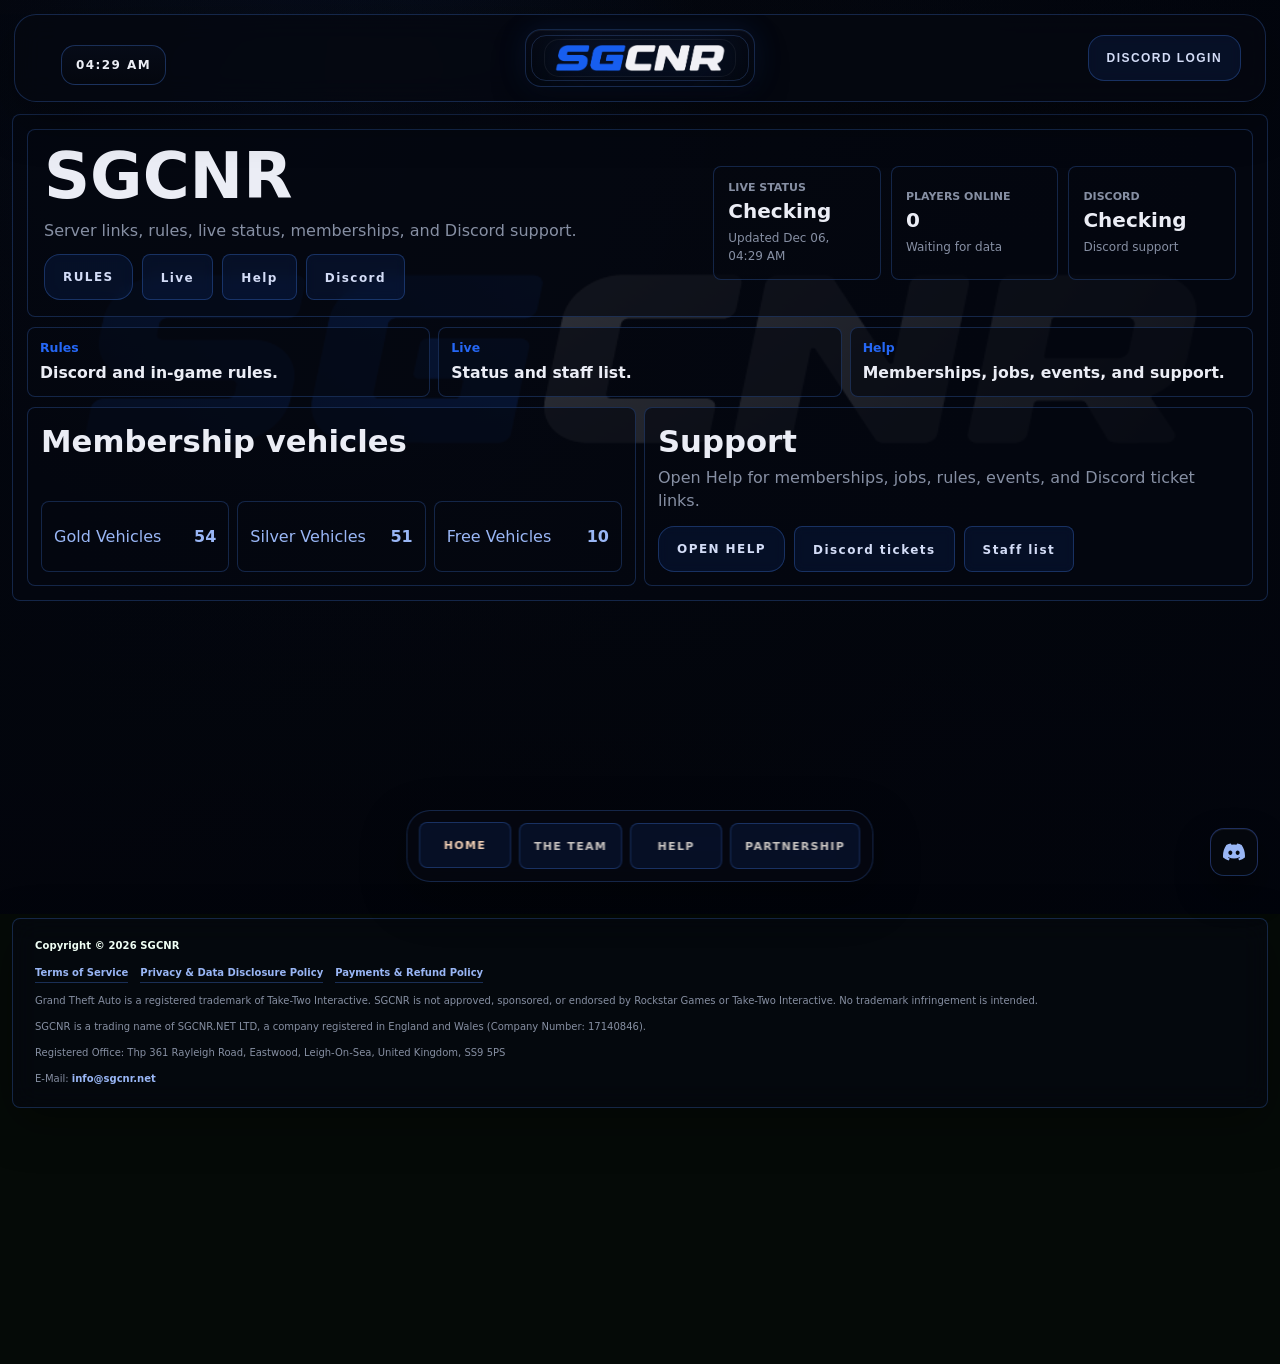
==== commit a48cd9c0: "staff fx" ====
--- a/index.html
+++ b/index.html
@@ -7,7 +7,7 @@
     <link rel="preload" as="image" href="/branding/sgcnr-brand-bg-20260628.png?v=20260628a" fetchpriority="high" />
     <link rel="stylesheet" href="/styles.css?v=20260618c" />
     <link rel="stylesheet" href="/logo-polish.css?v=20260618c" />
-    <link rel="stylesheet" href="/site-overrides.css?v=20260630c" />
+    <link rel="stylesheet" href="/site-overrides.css?v=20260630d" />
   </head>
 
   <body>
@@ -59,33 +59,14 @@
         <span class="dock__label">Home</span>
       </a>
 
-      <a class="dock__item" href="/map" data-dock="map" aria-label="Map">
+      <a class="dock__item" href="/team" data-dock="team" aria-label="The Team">
         <span class="dock__icon" aria-hidden="true"></span>
-        <span class="dock__label">Map</span>
-      </a>
-
-      <a class="dock__item" href="/live" data-dock="live" aria-label="Live">
-        <span class="dock__icon" aria-hidden="true"></span>
-        <span class="dock__label">Live</span>
-      </a>
-
-      <a class="dock__item" href="/staff" data-dock="staff" aria-label="Staff" style="display:none">
-        <span class="dock__icon" aria-hidden="true"></span>
-        <span class="dock__label">Staff</span>
+        <span class="dock__label">The Team</span>
       </a>
 
       <a class="dock__item" href="/help" data-dock="help" aria-label="Help">
         <span class="dock__icon" aria-hidden="true"></span>
         <span class="dock__label">Help</span>
-      </a>
-
-      <a class="dock__item" href="/vehicles" data-dock="vehicles" aria-label="Vehicles">
-        <span class="dock__icon" aria-hidden="true">
-          <svg class="dock__svg" viewBox="0 0 24 24" role="img" aria-hidden="true" focusable="false">
-            <path fill="currentColor" d="M7.1 7h9.8c.7 0 1.3.38 1.62.98L20.2 11H21a1 1 0 1 1 0 2h-.36c.23.42.36.9.36 1.4V18a1 1 0 0 1-1 1h-1.4a1.6 1.6 0 0 1-3.2 0H8.6a1.6 1.6 0 0 1-3.2 0H4a1 1 0 0 1-1-1v-3.6c0-.5.13-.98.36-1.4H3a1 1 0 1 1 0-2h.8l1.68-3.02C5.8 7.38 6.4 7 7.1 7Zm.16 2-1.1 2h11.68l-1.1-2H7.26ZM6.8 16.2a1.2 1.2 0 1 0 0-2.4 1.2 1.2 0 0 0 0 2.4Zm10.4 0a1.2 1.2 0 1 0 0-2.4 1.2 1.2 0 0 0 0 2.4Z"/>
-          </svg>
-        </span>
-        <span class="dock__label">Vehicles</span>
       </a>
 
       <a class="dock__item" href="/partnership" data-dock="partnership" aria-label="Partnership">
@@ -96,16 +77,13 @@
         </span>
         <span class="dock__label">Partnership</span>
       </a>
+    </nav>
 
-      <a class="dock__item" href="https://discord.gg/Y8HNFPtxkE" target="_blank" rel="noopener noreferrer" data-dock="discord" aria-label="Discord">
-        <span class="dock__icon" aria-hidden="true">
-          <svg class="dock__svg" viewBox="0 0 24 24" role="img" aria-hidden="true" focusable="false">
-            <path fill="currentColor" d="M20.317 4.369a19.791 19.791 0 0 0-4.885-1.515.07.07 0 0 0-.074.035c-.212.375-.447.864-.613 1.249a18.26 18.26 0 0 0-5.487 0 12.64 12.64 0 0 0-.617-1.249.074.074 0 0 0-.074-.035 19.736 19.791 0 0 0-4.885 1.515.066.066 0 0 0-.03.027C.533 9.046-.32 13.58.099 18.057a.078.078 0 0 0 .03.055 19.9 19.9 0 0 0 5.992 3.067.074.074 0 0 0 .08-.027c.462-.63.873-1.295 1.226-1.994a.072.072 0 0 0-.04-.1 13.131 13.131 0 0 1-1.872-.9.073.073 0 0 1-.007-.121c.126-.094.252-.192.371-.291a.074.074 0 0 1 .077-.01c3.927 1.789 8.18 1.789 12.061 0a.074.074 0 0 1 .078.01c.12.099.245.197.372.291a.073.073 0 0 1-.006.121 12.299 12.299 0 0 1-1.873.9.073.073 0 0 0-.039.1c.36.699.772 1.364 1.225 1.994a.073.073 0 0 0 .08-.027 19.819 19.819 0 0 0 5.993-3.067.077.077 0 0 0 .03-.055c.5-5.177-.838-9.673-3.548-13.66a.061.061 0 0 0-.031-.028ZM8.02 15.331c-1.183 0-2.157-1.086-2.157-2.419 0-1.333.955-2.419 2.157-2.419 1.202 0 2.176 1.095 2.157 2.419 0 1.333-.955 2.419-2.157 2.419Zm7.975 0c-1.183 0-2.157-1.086-2.157-2.419 0-1.333.955-2.419 2.157-2.419 1.202 0 2.176 1.095 2.157 2.419 0 1.333-.946 2.419-2.157 2.419Z"/>
-          </svg>
-        </span>
-        <span class="dock__label">Discord</span>
-      </a>
-    </nav>
+    <a class="discord-float" href="https://discord.gg/Y8HNFPtxkE" target="_blank" rel="noopener noreferrer" data-no-route="true" aria-label="Join Discord">
+      <svg viewBox="0 0 24 24" role="img" aria-hidden="true" focusable="false">
+        <path fill="currentColor" d="M20.317 4.369a19.791 19.791 0 0 0-4.885-1.515.07.07 0 0 0-.074.035c-.212.375-.447.864-.613 1.249a18.26 18.26 0 0 0-5.487 0 12.64 12.64 0 0 0-.617-1.249.074.074 0 0 0-.074-.035 19.736 19.791 0 0 0-4.885 1.515.066.066 0 0 0-.03.027C.533 9.046-.32 13.58.099 18.057a.078.078 0 0 0 .03.055 19.9 19.9 0 0 0 5.992 3.067.074.074 0 0 0 .08-.027c.462-.63.873-1.295 1.226-1.994a.072.072 0 0 0-.04-.1 13.131 13.131 0 0 1-1.872-.9.073.073 0 0 1-.007-.121c.126-.094.252-.192.371-.291a.074.074 0 0 1 .077-.01c3.927 1.789 8.18 1.789 12.061 0a.074.074 0 0 1 .078.01c.12.099.245.197.372.291a.073.073 0 0 1-.006.121 12.299 12.299 0 0 1-1.873.9.073.073 0 0 0-.039.1c.36.699.772 1.364 1.225 1.994a.073.073 0 0 0 .08-.027 19.819 19.819 0 0 0 5.993-3.067.077.077 0 0 0 .03-.055c.5-5.177-.838-9.673-3.548-13.66a.061.061 0 0 0-.031-.028ZM8.02 15.331c-1.183 0-2.157-1.086-2.157-2.419 0-1.333.955-2.419 2.157-2.419 1.202 0 2.176 1.095 2.157 2.419 0 1.333-.955 2.419-2.157 2.419Zm7.975 0c-1.183 0-2.157-1.086-2.157-2.419 0-1.333.955-2.419 2.157-2.419 1.202 0 2.176 1.095 2.157 2.419 0 1.333-.946 2.419-2.157 2.419Z"/>
+      </svg>
+    </a>
 
     <footer class="footer" aria-label="Legal">
       <div class="footer__inner">
@@ -132,7 +110,7 @@
 
     <script src="/rules.js?v=20260621e"></script>
     <script src="/server-config.js?v=20260618c"></script>
-    <script src="/app.js?v=20260630c"></script>
+    <script src="/app.js?v=20260630d"></script>
     <script src="/site-enhancements.js?v=20260627a"></script>
     <script src="/auth-discord.js?v=20260618c"></script>
   </body>
--- a/site-overrides.css
+++ b/site-overrides.css
@@ -18538,3 +18538,135 @@
   font-weight: 800 !important;
   text-transform: none !important;
 }
+
+/* 2026-06-30 public nav and home status cleanup */
+html body .dock{
+  left: 50% !important;
+  right: auto !important;
+  width: auto !important;
+  max-width: calc(100vw - 112px) !important;
+  transform: translateX(-50%) !important;
+  justify-content: center !important;
+  gap: 8px !important;
+  padding: 10px !important;
+}
+
+html body .dock__item{
+  min-width: 92px !important;
+  min-height: 44px !important;
+  padding: 0 14px !important;
+  justify-content: center !important;
+}
+
+html body .dock__label{
+  white-space: nowrap !important;
+}
+
+html body .discord-float{
+  position: fixed !important;
+  right: 22px !important;
+  bottom: 24px !important;
+  z-index: 30 !important;
+  display: inline-flex !important;
+  align-items: center !important;
+  justify-content: center !important;
+  width: 48px !important;
+  height: 48px !important;
+  border: 1px solid rgba(87, 126, 255, .34) !important;
+  border-radius: 14px !important;
+  background: rgba(5, 8, 14, .88) !important;
+  color: rgba(229, 236, 255, .94) !important;
+  box-shadow: 0 16px 34px rgba(0, 0, 0, .44), inset 0 1px 0 rgba(255, 255, 255, .06) !important;
+  text-decoration: none !important;
+  transition: transform .16s ease, border-color .16s ease, background .16s ease !important;
+}
+
+html body .discord-float:hover,
+html body .discord-float:focus-visible{
+  transform: translateY(-2px) !important;
+  border-color: rgba(112, 153, 255, .56) !important;
+  background: rgba(8, 12, 22, .94) !important;
+}
+
+html body .discord-float svg{
+  width: 22px !important;
+  height: 22px !important;
+}
+
+html body.is-partnership .discord-float{
+  border-color: rgba(207, 78, 255, .55) !important;
+  color: rgba(251, 238, 255, .96) !important;
+  background: rgba(18, 4, 26, .88) !important;
+}
+
+html body .landing-hub__statusGrid{
+  display: grid !important;
+  grid-template-columns: repeat(3, minmax(0, 1fr)) !important;
+  gap: 12px !important;
+  margin: 16px 0 !important;
+}
+
+html body .landing-status{
+  display: grid !important;
+  gap: 6px !important;
+  min-height: 112px !important;
+  padding: 18px !important;
+  border: 1px solid rgba(87, 126, 255, .16) !important;
+  border-radius: 10px !important;
+  background: rgba(3, 4, 8, .72) !important;
+}
+
+html body .landing-status span{
+  color: rgba(182, 192, 214, .74) !important;
+  font-size: .72rem !important;
+  font-weight: 850 !important;
+  letter-spacing: .08em !important;
+  text-transform: uppercase !important;
+}
+
+html body .landing-status strong{
+  color: rgba(245, 248, 255, .98) !important;
+  font-size: clamp(1.35rem, 2vw, 2rem) !important;
+  line-height: 1 !important;
+}
+
+html body .landing-status em{
+  color: rgba(194, 201, 216, .70) !important;
+  font-size: .82rem !important;
+  font-style: normal !important;
+}
+
+html body .landing-status--online{
+  border-color: rgba(87, 126, 255, .30) !important;
+}
+
+html body .landing-status--offline{
+  border-color: rgba(148, 160, 184, .22) !important;
+}
+
+html body .team-page .page-hero{
+  margin-bottom: 14px !important;
+}
+
+@media (max-width: 780px){
+  html body .dock{
+    max-width: calc(100vw - 28px) !important;
+    gap: 6px !important;
+  }
+
+  html body .dock__item{
+    min-width: 0 !important;
+    padding: 0 10px !important;
+  }
+
+  html body .landing-hub__statusGrid{
+    grid-template-columns: 1fr !important;
+  }
+
+  html body .discord-float{
+    right: 14px !important;
+    bottom: 88px !important;
+    width: 44px !important;
+    height: 44px !important;
+  }
+}
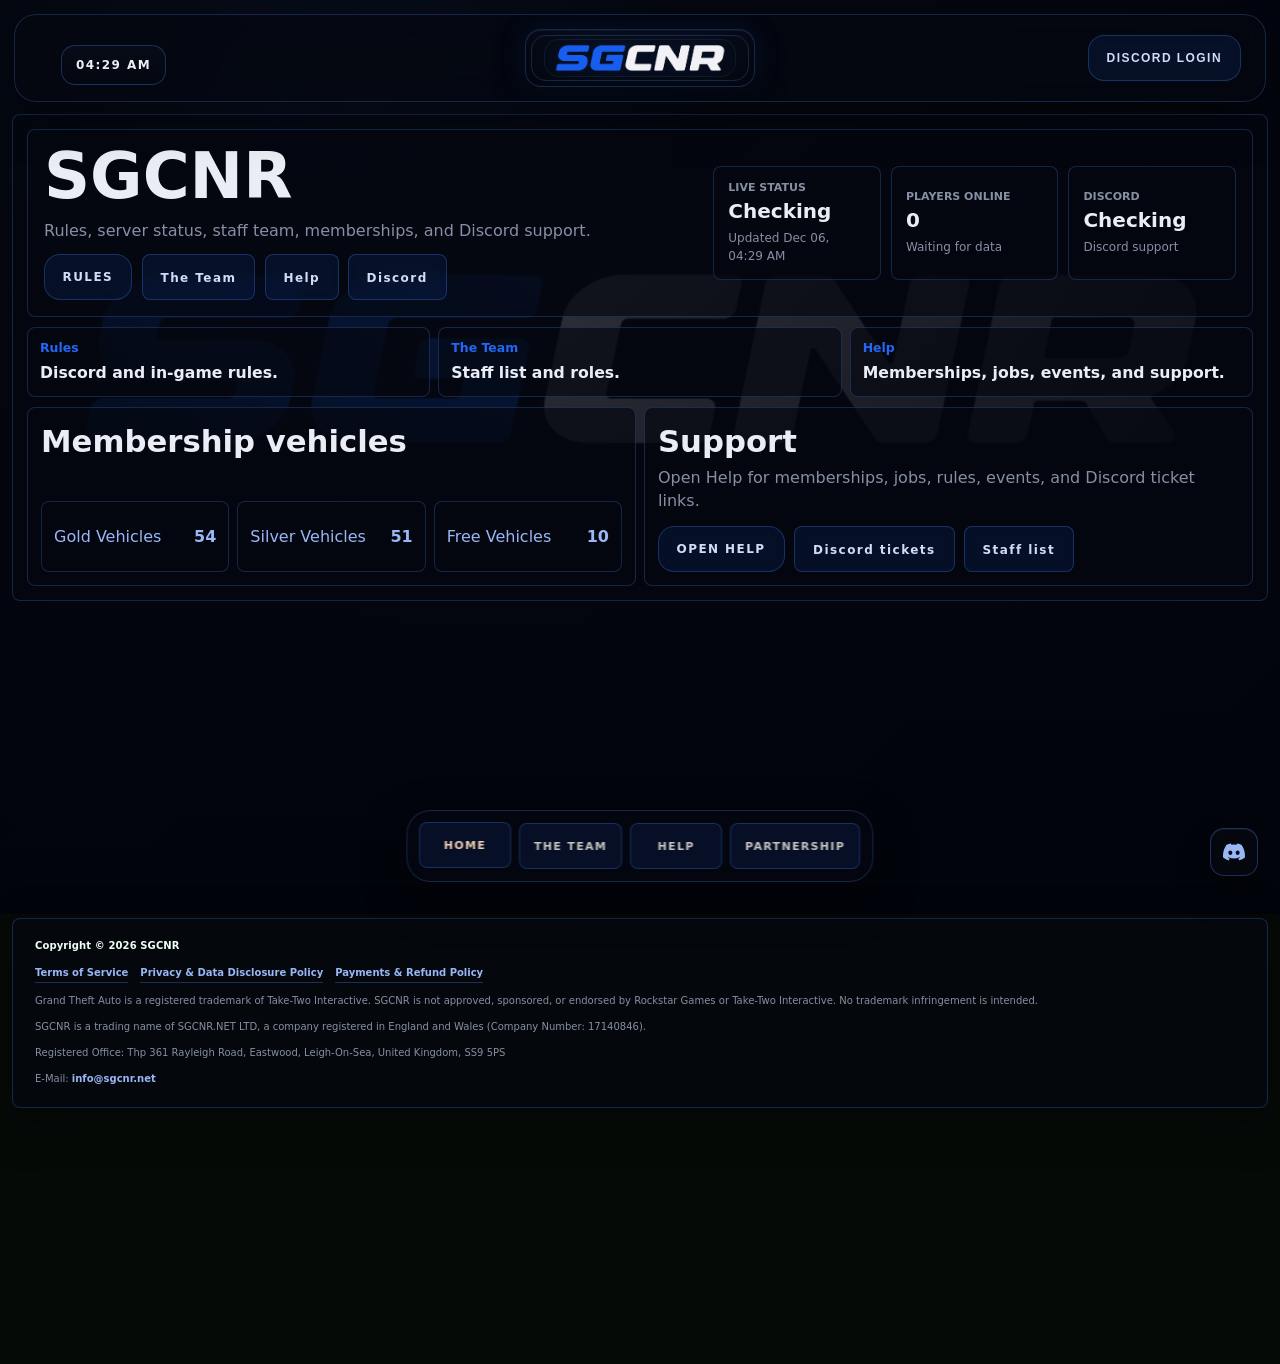
==== commit 76a5884f: "staff site fix" ====
--- a/index.html
+++ b/index.html
@@ -7,7 +7,7 @@
     <link rel="preload" as="image" href="/branding/sgcnr-brand-bg-20260628.png?v=20260628a" fetchpriority="high" />
     <link rel="stylesheet" href="/styles.css?v=20260618c" />
     <link rel="stylesheet" href="/logo-polish.css?v=20260618c" />
-    <link rel="stylesheet" href="/site-overrides.css?v=20260630d" />
+    <link rel="stylesheet" href="/site-overrides.css?v=20260706a" />
   </head>
 
   <body>
@@ -110,8 +110,8 @@
 
     <script src="/rules.js?v=20260621e"></script>
     <script src="/server-config.js?v=20260618c"></script>
-    <script src="/app.js?v=20260630d"></script>
-    <script src="/site-enhancements.js?v=20260627a"></script>
+    <script src="/app.js?v=20260706a"></script>
+    <script src="/site-enhancements.js?v=20260706a"></script>
     <script src="/auth-discord.js?v=20260618c"></script>
   </body>
 </html>
--- a/site-overrides.css
+++ b/site-overrides.css
@@ -18539,6 +18539,14 @@
   text-transform: none !important;
 }
 
+html body:not(.is-partnership) .live-staff__rowName .live-staff__roleCount{
+  color: rgba(181, 190, 210, .62) !important;
+  font-size: .72rem !important;
+  font-weight: 700 !important;
+  letter-spacing: .01em !important;
+  text-transform: none !important;
+}
+
 /* 2026-06-30 public nav and home status cleanup */
 html body .dock{
   left: 50% !important;
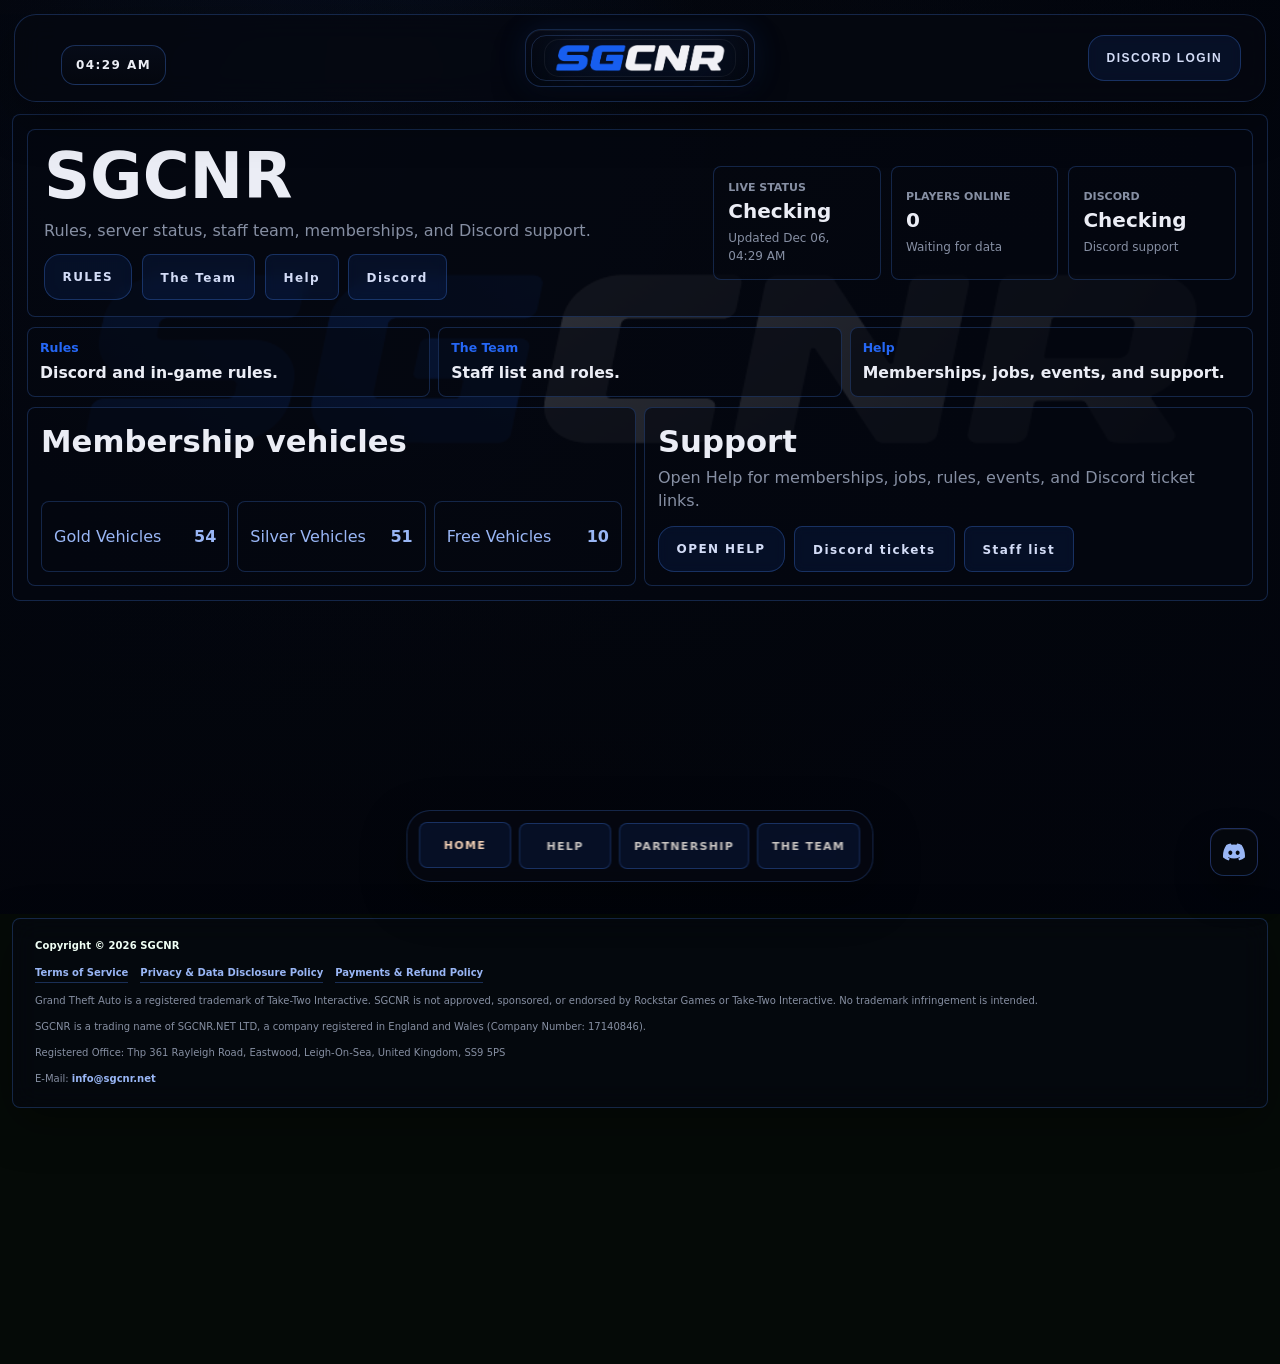
==== commit f465eb2c: "staff layout fix" ====
--- a/index.html
+++ b/index.html
@@ -7,7 +7,7 @@
     <link rel="preload" as="image" href="/branding/sgcnr-brand-bg-20260628.png?v=20260628a" fetchpriority="high" />
     <link rel="stylesheet" href="/styles.css?v=20260618c" />
     <link rel="stylesheet" href="/logo-polish.css?v=20260618c" />
-    <link rel="stylesheet" href="/site-overrides.css?v=20260706a" />
+    <link rel="stylesheet" href="/site-overrides.css?v=20260707b" />
   </head>
 
   <body>
@@ -59,11 +59,6 @@
         <span class="dock__label">Home</span>
       </a>
 
-      <a class="dock__item" href="/team" data-dock="team" aria-label="The Team">
-        <span class="dock__icon" aria-hidden="true"></span>
-        <span class="dock__label">The Team</span>
-      </a>
-
       <a class="dock__item" href="/help" data-dock="help" aria-label="Help">
         <span class="dock__icon" aria-hidden="true"></span>
         <span class="dock__label">Help</span>
@@ -76,6 +71,11 @@
           </svg>
         </span>
         <span class="dock__label">Partnership</span>
+      </a>
+
+      <a class="dock__item" href="/team" data-dock="team" aria-label="The Team">
+        <span class="dock__icon" aria-hidden="true"></span>
+        <span class="dock__label">The Team</span>
       </a>
     </nav>
 
@@ -110,7 +110,7 @@
 
     <script src="/rules.js?v=20260621e"></script>
     <script src="/server-config.js?v=20260618c"></script>
-    <script src="/app.js?v=20260706a"></script>
+    <script src="/app.js?v=20260707b"></script>
     <script src="/site-enhancements.js?v=20260706a"></script>
     <script src="/auth-discord.js?v=20260618c"></script>
   </body>
--- a/site-overrides.css
+++ b/site-overrides.css
@@ -18678,3 +18678,253 @@
     height: 44px !important;
   }
 }
+
+/* 2026-07-07 partnership dock click layer */
+html body.is-partnership .dock{
+  position: fixed !important;
+  left: 50% !important;
+  right: auto !important;
+  bottom: calc(18px + env(safe-area-inset-bottom, 0px)) !important;
+  transform: translateX(-50%) !important;
+  z-index: 1200 !important;
+  visibility: visible !important;
+  opacity: 1 !important;
+  pointer-events: auto !important;
+}
+
+html body.is-partnership .dock__item,
+html body.is-partnership .dock__item *{
+  pointer-events: auto !important;
+}
+
+html body.is-partnership .footer{
+  position: relative !important;
+  z-index: 5 !important;
+  margin-bottom: calc(104px + env(safe-area-inset-bottom, 0px)) !important;
+}
+
+html body.is-partnership .footer__inner{
+  position: relative !important;
+  z-index: 5 !important;
+}
+
+html body.is-partnership .discord-float{
+  z-index: 1210 !important;
+}
+
+@media (max-width: 780px){
+  html body.is-partnership .dock{
+    left: 10px !important;
+    right: 10px !important;
+    width: auto !important;
+    max-width: none !important;
+    transform: none !important;
+    bottom: calc(14px + env(safe-area-inset-bottom, 0px)) !important;
+  }
+
+  html body.is-partnership .footer{
+    margin-bottom: calc(116px + env(safe-area-inset-bottom, 0px)) !important;
+  }
+}
+
+/* 2026-07-07 compact team list */
+html body:not(.is-partnership) .team-page .page-hero{
+  margin-bottom: 12px !important;
+  padding-block: 8px !important;
+}
+
+html body:not(.is-partnership) .live-staff{
+  width: min(1220px, calc(100vw - 32px)) !important;
+  max-width: 1220px !important;
+  margin: 0 auto !important;
+  padding: 12px 0 34px !important;
+}
+
+html body:not(.is-partnership) .live-staff__head{
+  max-width: 1220px !important;
+  margin: 0 auto 18px !important;
+  padding: 0 !important;
+}
+
+html body:not(.is-partnership) .live-staff__head::before{
+  display: none !important;
+}
+
+html body:not(.is-partnership) .live-staff__mainIcon{
+  display: inline-flex !important;
+  width: 42px !important;
+  height: 42px !important;
+  flex: 0 0 42px !important;
+  border-radius: 10px !important;
+}
+
+html body:not(.is-partnership) .live-staff__titleBlock{
+  display: flex !important;
+  align-items: center !important;
+  gap: 12px !important;
+}
+
+html body:not(.is-partnership) .live-staff__kicker{
+  margin: 0 0 4px !important;
+  font-size: .68rem !important;
+  letter-spacing: .08em !important;
+}
+
+html body:not(.is-partnership) .live-staff__head h2{
+  font-size: clamp(1.45rem, 2.4vw, 2.25rem) !important;
+  line-height: 1.05 !important;
+  text-transform: none !important;
+}
+
+html body:not(.is-partnership) .live-staff__head p{
+  display: none !important;
+}
+
+html body:not(.is-partnership) .live-staff__total{
+  display: flex !important;
+}
+
+html body:not(.is-partnership) .live-staff__groups{
+  width: 100% !important;
+  display: grid !important;
+  align-items: start !important;
+  grid-template-columns: repeat(auto-fit, minmax(330px, 1fr)) !important;
+  gap: 12px !important;
+}
+
+html body:not(.is-partnership) .live-staff__group{
+  display: grid !important;
+  gap: 10px !important;
+  max-width: none !important;
+  padding: 14px !important;
+  border: 1px solid rgba(78, 139, 255, .16) !important;
+  border-radius: 10px !important;
+  background: rgba(0, 0, 0, .38) !important;
+}
+
+html body:not(.is-partnership) .live-staff__groupHead{
+  display: flex !important;
+  align-items: center !important;
+  justify-content: space-between !important;
+  gap: 12px !important;
+  margin: 0 !important;
+  padding: 0 0 10px !important;
+  text-align: left !important;
+  border-bottom: 1px solid rgba(78, 139, 255, .12) !important;
+}
+
+html body:not(.is-partnership) .live-staff__groupTitle{
+  display: flex !important;
+  align-items: center !important;
+  gap: 10px !important;
+}
+
+html body:not(.is-partnership) .live-staff__groupIcon,
+html body:not(.is-partnership) .live-staff__groupCount{
+  display: inline-flex !important;
+  align-items: center !important;
+  justify-content: center !important;
+}
+
+html body:not(.is-partnership) .live-staff__groupIcon{
+  width: 32px !important;
+  height: 32px !important;
+  flex: 0 0 32px !important;
+  border-radius: 8px !important;
+}
+
+html body:not(.is-partnership) .live-staff__groupCopy{
+  display: block !important;
+}
+
+html body:not(.is-partnership) .live-staff__groupCopy h3,
+html body:not(.is-partnership) .live-staff__groupHead h3{
+  color: rgba(248, 250, 255, .98) !important;
+  font-size: .98rem !important;
+  line-height: 1.15 !important;
+  text-align: left !important;
+  text-transform: none !important;
+}
+
+html body:not(.is-partnership) .live-staff__groupCopy h3::after,
+html body:not(.is-partnership) .live-staff__groupCopy p{
+  display: none !important;
+}
+
+html body:not(.is-partnership) .live-staff__groupCount{
+  min-width: 30px !important;
+  height: 28px !important;
+  padding: 0 8px !important;
+  border-radius: 7px !important;
+  font-size: .76rem !important;
+}
+
+html body:not(.is-partnership) .live-staff__rows{
+  display: grid !important;
+  grid-template-columns: 1fr !important;
+  gap: 6px !important;
+}
+
+html body:not(.is-partnership) .live-staff__row{
+  position: relative !important;
+  display: flex !important;
+  align-items: center !important;
+  justify-content: space-between !important;
+  min-height: 58px !important;
+  padding: 8px 10px !important;
+  border-radius: 8px !important;
+  background: rgba(4, 7, 14, .58) !important;
+}
+
+html body:not(.is-partnership) .live-staff__row::after{
+  display: none !important;
+}
+
+html body:not(.is-partnership) .live-staff__rowIdentity{
+  display: flex !important;
+  align-items: center !important;
+  gap: 10px !important;
+  min-width: 0 !important;
+}
+
+html body:not(.is-partnership) .live-staff__rowIdentity img,
+html body:not(.is-partnership) .live-staff__avatar{
+  width: 42px !important;
+  height: 42px !important;
+  aspect-ratio: auto !important;
+  flex: 0 0 42px !important;
+  margin: 0 !important;
+  border-radius: 999px !important;
+  font-size: .95rem !important;
+}
+
+html body:not(.is-partnership) .live-staff__rowName{
+  gap: 2px !important;
+}
+
+html body:not(.is-partnership) .live-staff__rowName strong{
+  font-size: .92rem !important;
+  line-height: 1.12 !important;
+  text-transform: none !important;
+}
+
+html body:not(.is-partnership) .live-staff__rowName span{
+  font-size: .72rem !important;
+  line-height: 1.18 !important;
+}
+
+html body:not(.is-partnership) .live-staff__status{
+  position: static !important;
+  align-self: center !important;
+  margin-left: 8px !important;
+}
+
+@media (max-width: 760px){
+  html body:not(.is-partnership) .live-staff__groups{
+    grid-template-columns: 1fr !important;
+  }
+
+  html body:not(.is-partnership) .live-staff__head{
+    margin-bottom: 14px !important;
+  }
+}
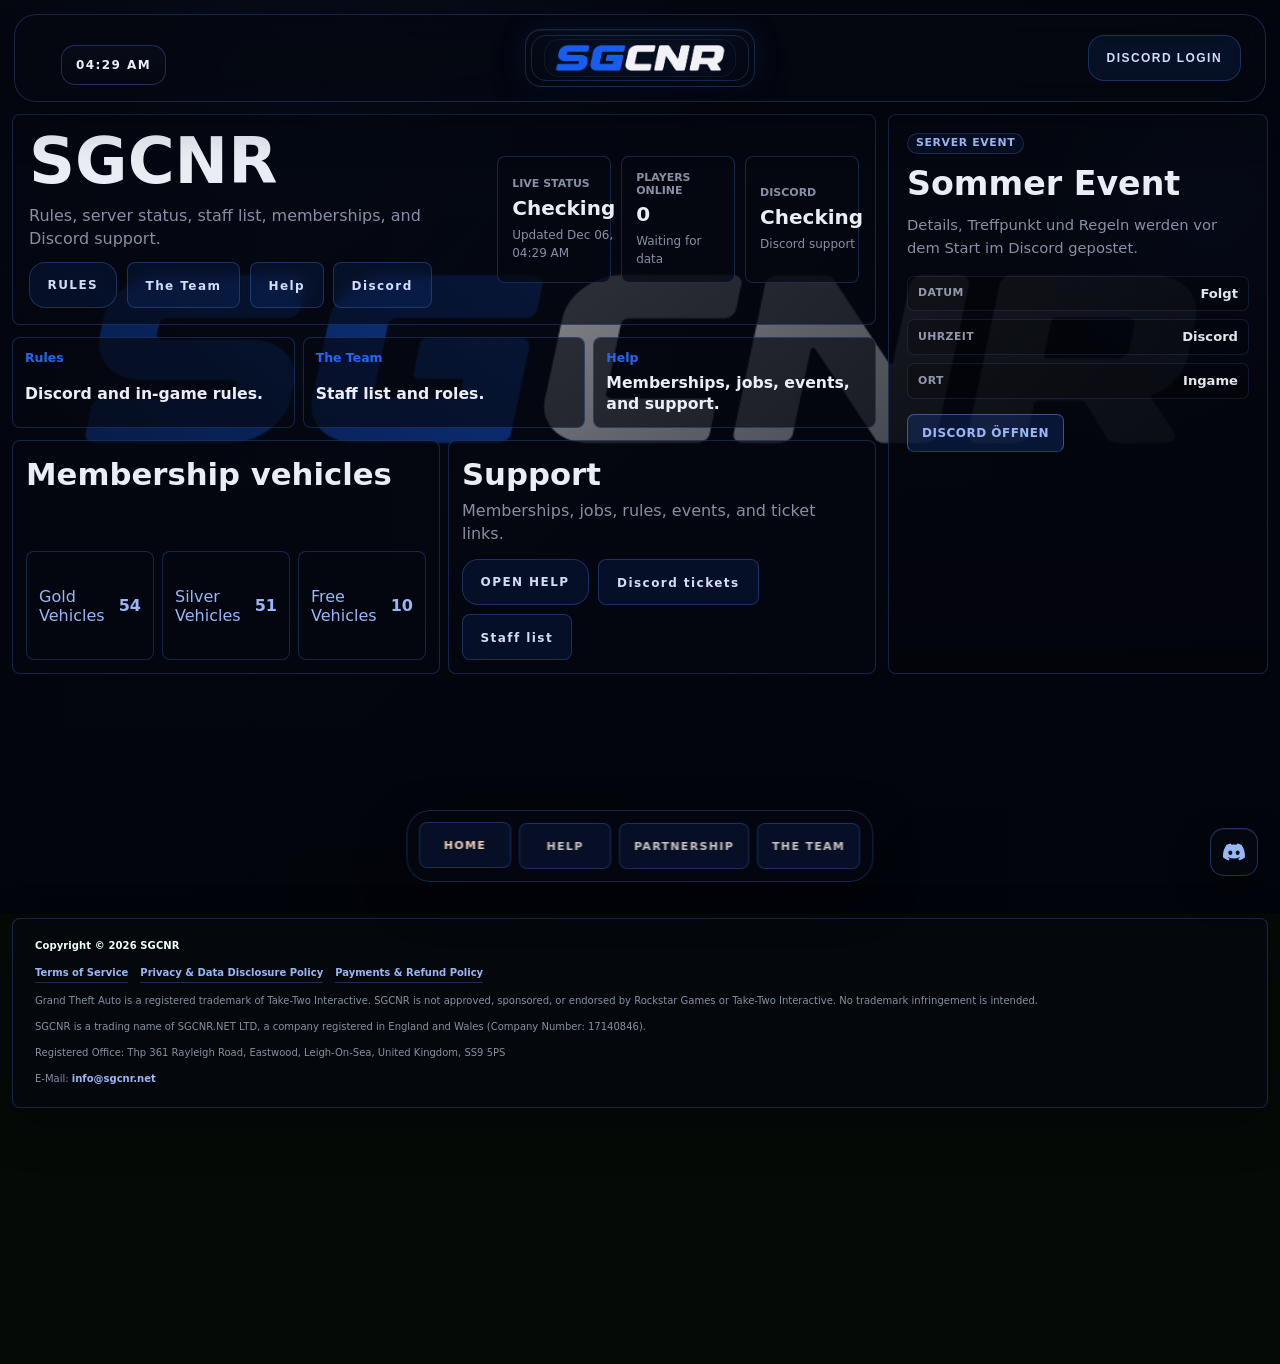
==== commit f8e5cf83: "Home changes" ====
--- a/index.html
+++ b/index.html
@@ -7,7 +7,7 @@
     <link rel="preload" as="image" href="/branding/sgcnr-brand-bg-20260628.png?v=20260628a" fetchpriority="high" />
     <link rel="stylesheet" href="/styles.css?v=20260618c" />
     <link rel="stylesheet" href="/logo-polish.css?v=20260618c" />
-    <link rel="stylesheet" href="/site-overrides.css?v=20260707b" />
+    <link rel="stylesheet" href="/site-overrides.css?v=20260709a" />
   </head>
 
   <body>
@@ -110,8 +110,8 @@
 
     <script src="/rules.js?v=20260621e"></script>
     <script src="/server-config.js?v=20260618c"></script>
-    <script src="/app.js?v=20260707b"></script>
-    <script src="/site-enhancements.js?v=20260706a"></script>
+    <script src="/app.js?v=20260709a"></script>
+    <script src="/site-enhancements.js?v=20260709a"></script>
     <script src="/auth-discord.js?v=20260618c"></script>
   </body>
 </html>
--- a/site-overrides.css
+++ b/site-overrides.css
@@ -18928,3 +18928,359 @@
     margin-bottom: 14px !important;
   }
 }
+
+/* 2026-07-07 team directory cleanup */
+html body:not(.is-partnership) .team-page .page-hero{
+  display: none !important;
+}
+
+html body:not(.is-partnership) .live-staff{
+  width: min(1120px, calc(100vw - 34px)) !important;
+  padding: 10px 0 34px !important;
+}
+
+html body:not(.is-partnership) .live-staff__head{
+  display: flex !important;
+  align-items: flex-end !important;
+  justify-content: space-between !important;
+  margin: 0 0 14px !important;
+  padding: 0 0 12px !important;
+  border-bottom: 1px solid rgba(255, 255, 255, .08) !important;
+}
+
+html body:not(.is-partnership) .live-staff__mainIcon,
+html body:not(.is-partnership) .live-staff__kicker{
+  display: none !important;
+}
+
+html body:not(.is-partnership) .live-staff__titleBlock{
+  display: block !important;
+}
+
+html body:not(.is-partnership) .live-staff__head h2{
+  margin: 0 !important;
+  color: rgba(246, 247, 250, .96) !important;
+  font-size: clamp(1.35rem, 2vw, 1.9rem) !important;
+  font-weight: 850 !important;
+  line-height: 1.1 !important;
+}
+
+html body:not(.is-partnership) .live-staff__total{
+  display: flex !important;
+  align-items: baseline !important;
+  gap: 7px !important;
+  color: rgba(208, 211, 218, .66) !important;
+  font-size: .76rem !important;
+  letter-spacing: 0 !important;
+  text-transform: none !important;
+}
+
+html body:not(.is-partnership) .live-staff__count{
+  min-width: 0 !important;
+  height: auto !important;
+  padding: 0 !important;
+  border: 0 !important;
+  background: transparent !important;
+  color: rgba(246, 247, 250, .9) !important;
+  font-size: .9rem !important;
+}
+
+html body:not(.is-partnership) .live-staff__groups{
+  grid-template-columns: repeat(auto-fit, minmax(300px, 1fr)) !important;
+  gap: 10px !important;
+}
+
+html body:not(.is-partnership) .live-staff__group{
+  gap: 8px !important;
+  padding: 12px !important;
+  border-color: rgba(255, 255, 255, .08) !important;
+  border-radius: 7px !important;
+  background: rgba(3, 4, 8, .46) !important;
+}
+
+html body:not(.is-partnership) .live-staff__groupHead{
+  padding-bottom: 8px !important;
+  border-bottom-color: rgba(255, 255, 255, .07) !important;
+}
+
+html body:not(.is-partnership) .live-staff__groupIcon{
+  display: none !important;
+}
+
+html body:not(.is-partnership) .live-staff__groupTitle{
+  gap: 0 !important;
+}
+
+html body:not(.is-partnership) .live-staff__groupCopy h3,
+html body:not(.is-partnership) .live-staff__groupHead h3{
+  color: rgba(246, 247, 250, .92) !important;
+  font-size: .9rem !important;
+  font-weight: 800 !important;
+}
+
+html body:not(.is-partnership) .live-staff__groupCount{
+  height: auto !important;
+  min-width: 0 !important;
+  padding: 0 !important;
+  border: 0 !important;
+  background: transparent !important;
+  color: rgba(208, 211, 218, .62) !important;
+  font-size: .78rem !important;
+}
+
+html body:not(.is-partnership) .live-staff__rows{
+  gap: 5px !important;
+}
+
+html body:not(.is-partnership) .live-staff__row{
+  min-height: 52px !important;
+  padding: 7px 8px !important;
+  border-color: rgba(255, 255, 255, .07) !important;
+  border-radius: 6px !important;
+  background: rgba(0, 0, 0, .22) !important;
+}
+
+html body:not(.is-partnership) .live-staff__row:hover,
+html body:not(.is-partnership) .live-staff__row:focus-visible{
+  border-color: rgba(135, 161, 220, .28) !important;
+  background: rgba(10, 13, 20, .44) !important;
+}
+
+html body:not(.is-partnership) .live-staff__rowIdentity{
+  gap: 8px !important;
+}
+
+html body:not(.is-partnership) .live-staff__rowIdentity img,
+html body:not(.is-partnership) .live-staff__avatar{
+  width: 36px !important;
+  height: 36px !important;
+  flex-basis: 36px !important;
+  border: 1px solid rgba(255, 255, 255, .10) !important;
+  background: rgba(255, 255, 255, .05) !important;
+  color: rgba(246, 247, 250, .86) !important;
+  font-size: .82rem !important;
+}
+
+html body:not(.is-partnership) .live-staff__rowName{
+  gap: 1px !important;
+}
+
+html body:not(.is-partnership) .live-staff__rowName strong{
+  color: rgba(246, 247, 250, .94) !important;
+  font-size: .84rem !important;
+  font-weight: 800 !important;
+}
+
+html body:not(.is-partnership) .live-staff__rowName span,
+html body:not(.is-partnership) .live-staff__rowName .live-staff__discordName,
+html body:not(.is-partnership) .live-staff__rowName span:not(.live-staff__discordName),
+html body:not(.is-partnership) .live-staff__joined,
+html body:not(.is-partnership) .live-staff__lastSeen,
+html body:not(.is-partnership) .live-staff__roleCount{
+  color: rgba(201, 205, 214, .68) !important;
+  font-size: .66rem !important;
+  font-weight: 650 !important;
+  letter-spacing: 0 !important;
+  line-height: 1.18 !important;
+  text-transform: none !important;
+}
+
+html body:not(.is-partnership) .live-staff__rowName .live-staff__discordName{
+  color: rgba(212, 218, 232, .78) !important;
+}
+
+html body:not(.is-partnership) .live-staff__status{
+  min-width: 56px !important;
+  justify-content: center !important;
+  padding: 4px 7px !important;
+  border-color: rgba(255, 255, 255, .09) !important;
+  background: rgba(255, 255, 255, .045) !important;
+  color: rgba(216, 219, 226, .76) !important;
+  font-size: .64rem !important;
+  font-weight: 760 !important;
+}
+
+html body:not(.is-partnership) .live-staff__status--online{
+  color: rgba(211, 245, 224, .9) !important;
+}
+
+html body:not(.is-partnership) .live-staff__status--idle{
+  color: rgba(245, 229, 184, .9) !important;
+}
+
+html body:not(.is-partnership) .live-staff__status--dnd{
+  color: rgba(245, 197, 204, .9) !important;
+}
+
+html body:not(.is-partnership) .staff-profile__metaCard span{
+  text-transform: none !important;
+}
+
+/* 2026-07-09 home event card */
+html body:not(.is-partnership) .landing-hub__layout,
+html body:not(.is-partnership) .home-grid{
+  display: grid !important;
+  grid-template-columns: minmax(0, 1fr) minmax(300px, 380px) !important;
+  gap: 12px !important;
+  align-items: stretch !important;
+}
+
+html body:not(.is-partnership) .home-main.home-grid{
+  width: 100% !important;
+  padding: 0 !important;
+  border: 0 !important;
+  border-radius: 0 !important;
+  background: transparent !important;
+  box-shadow: none !important;
+}
+
+html body:not(.is-partnership) .landing-hub__main,
+html body:not(.is-partnership) .main-left{
+  display: grid !important;
+  gap: 12px !important;
+  min-width: 0 !important;
+}
+
+html body:not(.is-partnership) .landing-hub__aside,
+html body:not(.is-partnership) .main-right{
+  min-width: 0 !important;
+}
+
+html body:not(.is-partnership) .event-card{
+  display: grid !important;
+  min-height: 100% !important;
+  padding: 18px !important;
+  border: 1px solid var(--sgcnr-line) !important;
+  border-radius: var(--sgcnr-card-radius) !important;
+  background:
+    linear-gradient(180deg, rgba(5, 8, 17, .78), rgba(3, 5, 11, .84)),
+    radial-gradient(circle at 86% 18%, rgba(37, 103, 245, .14), transparent 34%) !important;
+  color: var(--sgcnr-ink) !important;
+  box-shadow: none !important;
+  overflow: hidden !important;
+}
+
+html body:not(.is-partnership) .event-content{
+  display: grid !important;
+  align-content: start !important;
+  gap: 13px !important;
+  max-width: none !important;
+}
+
+html body:not(.is-partnership) .event-label{
+  display: inline-flex !important;
+  width: fit-content !important;
+  margin: 0 !important;
+  padding: 4px 8px !important;
+  border: 1px solid rgba(78, 139, 255, .24) !important;
+  border-radius: 999px !important;
+  background: rgba(37, 103, 245, .08) !important;
+  color: var(--sgcnr-accent-soft) !important;
+  font-size: .68rem !important;
+  font-weight: 800 !important;
+  letter-spacing: .06em !important;
+  line-height: 1 !important;
+  text-transform: uppercase !important;
+}
+
+html body:not(.is-partnership) .event-card h2{
+  margin: 0 !important;
+  color: var(--sgcnr-ink) !important;
+  font-size: clamp(1.55rem, 2.6vw, 2.25rem) !important;
+  font-weight: 850 !important;
+  line-height: 1.04 !important;
+  letter-spacing: 0 !important;
+  text-transform: none !important;
+}
+
+html body:not(.is-partnership) .event-card p{
+  max-width: 36rem !important;
+  margin: 0 !important;
+  color: var(--sgcnr-muted) !important;
+  font-size: .92rem !important;
+  line-height: 1.5 !important;
+}
+
+html body:not(.is-partnership) .event-meta{
+  display: grid !important;
+  grid-template-columns: 1fr !important;
+  gap: 8px !important;
+  margin: 4px 0 2px !important;
+}
+
+html body:not(.is-partnership) .event-meta div{
+  display: flex !important;
+  align-items: center !important;
+  justify-content: space-between !important;
+  gap: 12px !important;
+  min-width: 0 !important;
+  padding: 9px 10px !important;
+  border: 1px solid rgba(78, 139, 255, .16) !important;
+  border-radius: 7px !important;
+  background: rgba(0, 0, 0, .20) !important;
+}
+
+html body:not(.is-partnership) .event-meta strong{
+  display: block !important;
+  margin: 0 !important;
+  color: rgba(201, 211, 235, .70) !important;
+  font-size: .68rem !important;
+  font-weight: 780 !important;
+  letter-spacing: .04em !important;
+  line-height: 1 !important;
+  text-transform: uppercase !important;
+}
+
+html body:not(.is-partnership) .event-meta span{
+  color: rgba(246, 248, 255, .92) !important;
+  font-size: .82rem !important;
+  font-weight: 760 !important;
+  line-height: 1.2 !important;
+  text-align: right !important;
+}
+
+html body:not(.is-partnership) .event-btn{
+  display: inline-flex !important;
+  align-items: center !important;
+  justify-content: center !important;
+  width: fit-content !important;
+  min-height: 38px !important;
+  padding: 0 14px !important;
+  border: 1px solid rgba(121, 169, 255, .42) !important;
+  border-radius: 7px !important;
+  background: rgba(37, 103, 245, .18) !important;
+  color: rgba(248, 251, 255, .98) !important;
+  font-size: .75rem !important;
+  font-weight: 850 !important;
+  letter-spacing: .04em !important;
+  text-decoration: none !important;
+  text-transform: uppercase !important;
+  transition: border-color .16s ease, background .16s ease, transform .16s ease !important;
+}
+
+html body:not(.is-partnership) .event-btn:hover{
+  border-color: rgba(145, 184, 255, .56) !important;
+  background: rgba(37, 103, 245, .26) !important;
+  transform: translateY(-1px) !important;
+}
+
+@media (max-width: 1040px){
+  html body:not(.is-partnership) .landing-hub__layout,
+  html body:not(.is-partnership) .home-grid{
+    grid-template-columns: 1fr !important;
+  }
+
+  html body:not(.is-partnership) .event-meta{
+    grid-template-columns: repeat(3, minmax(0, 1fr)) !important;
+  }
+}
+
+@media (max-width: 640px){
+  html body:not(.is-partnership) .event-card{
+    padding: 14px !important;
+  }
+
+  html body:not(.is-partnership) .event-meta{
+    grid-template-columns: 1fr !important;
+  }
+}
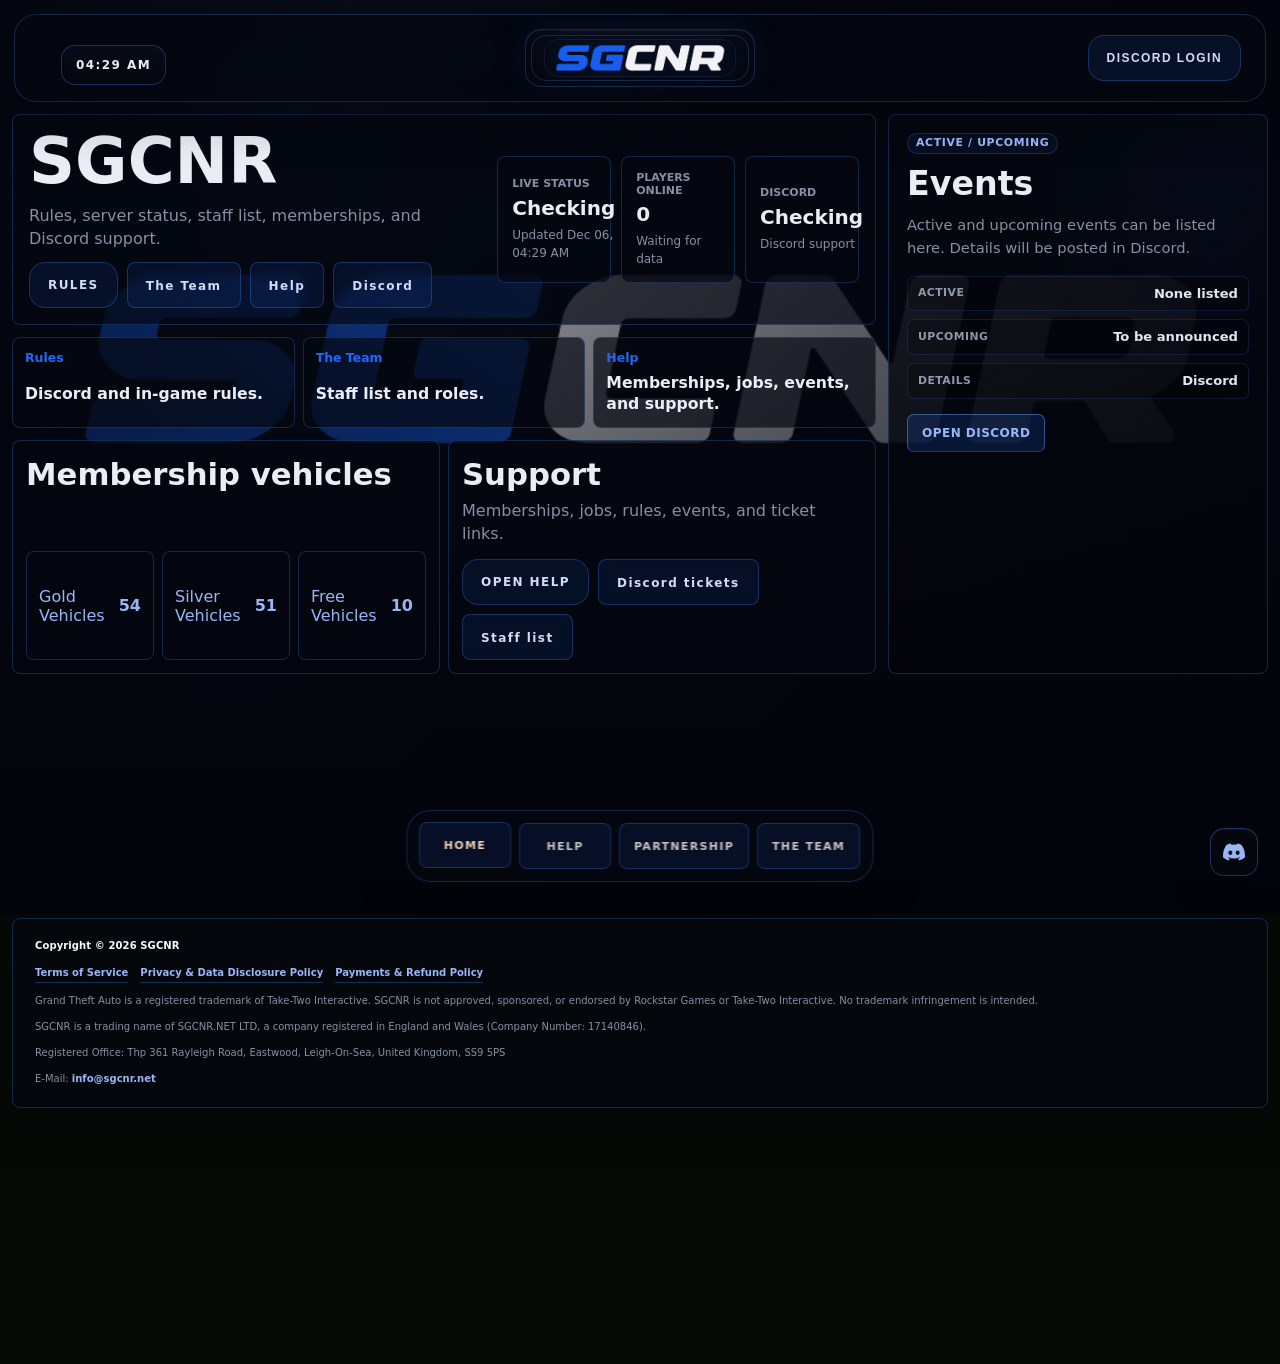
==== commit c5a8a32e: "Adjustments" ====
--- a/index.html
+++ b/index.html
@@ -110,8 +110,8 @@
 
     <script src="/rules.js?v=20260621e"></script>
     <script src="/server-config.js?v=20260618c"></script>
-    <script src="/app.js?v=20260709a"></script>
-    <script src="/site-enhancements.js?v=20260709a"></script>
+    <script src="/app.js?v=20260709b"></script>
+    <script src="/site-enhancements.js?v=20260709b"></script>
     <script src="/auth-discord.js?v=20260618c"></script>
   </body>
 </html>
